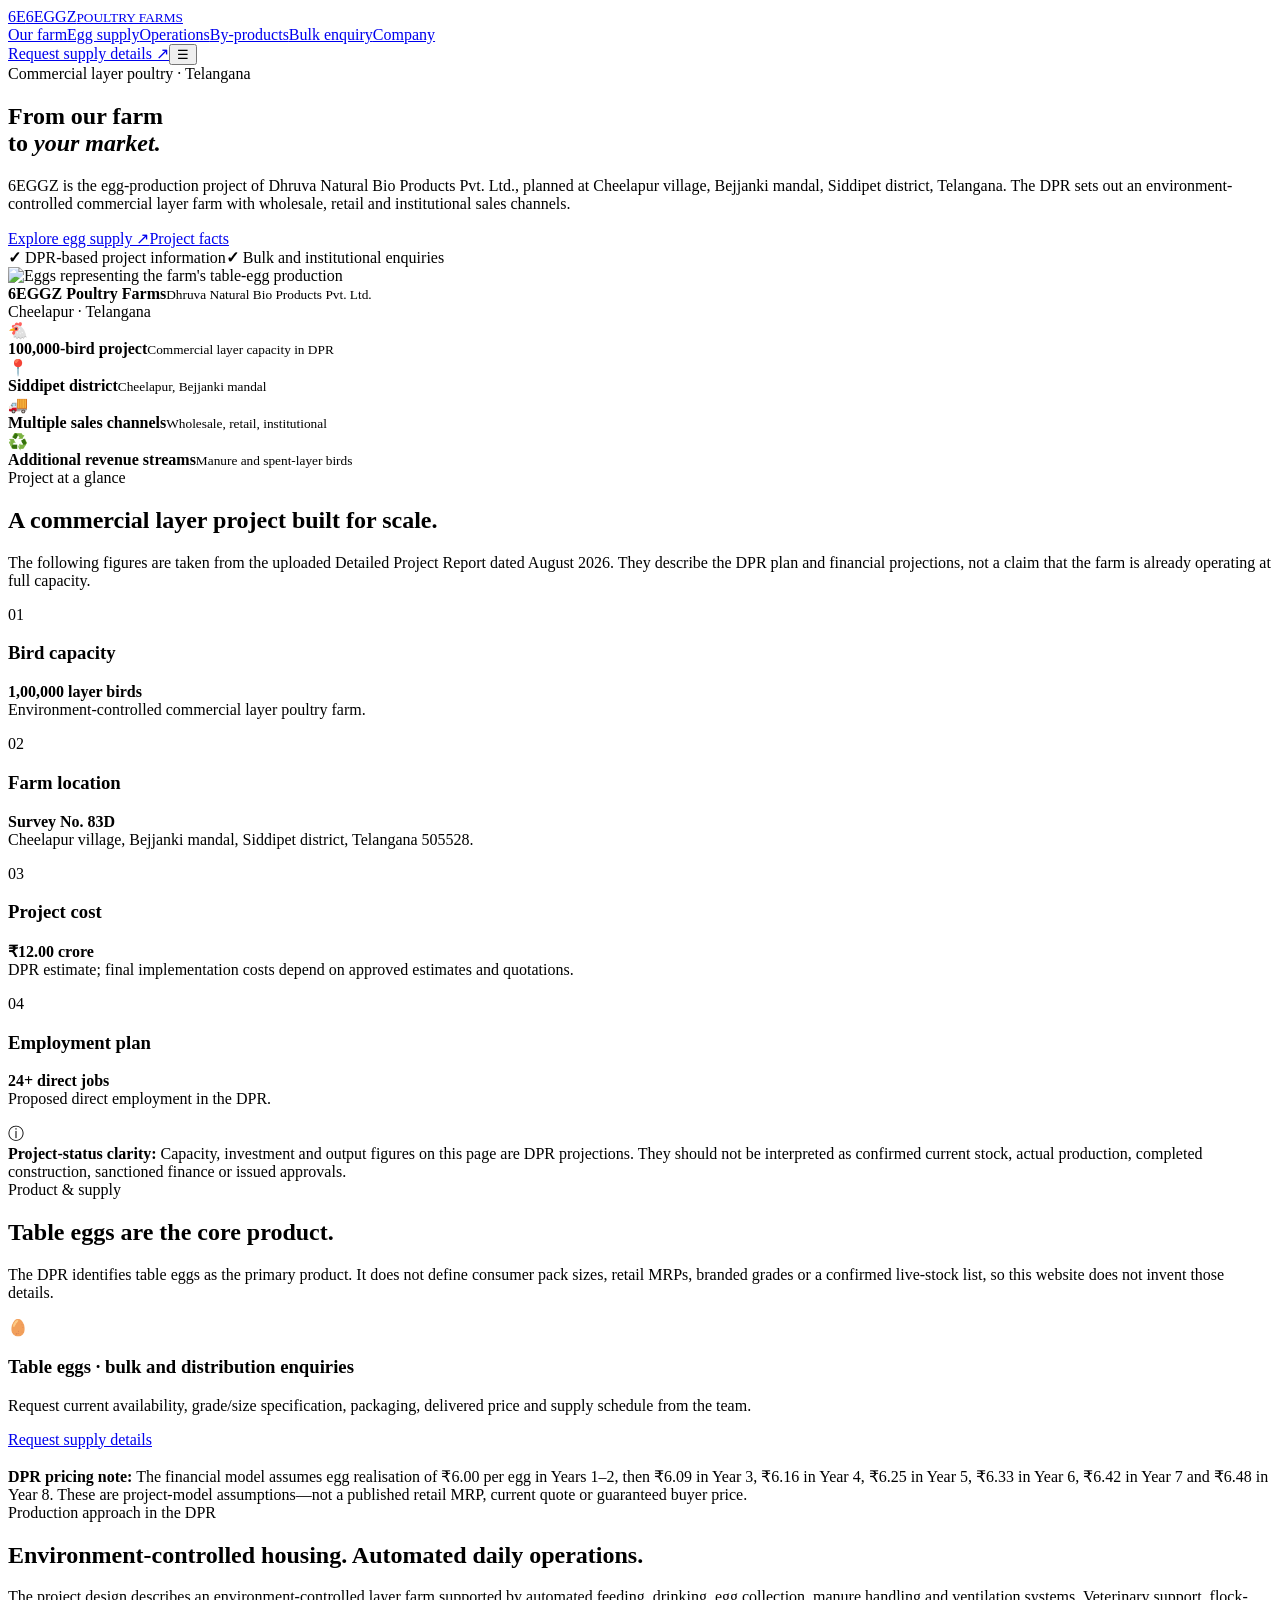
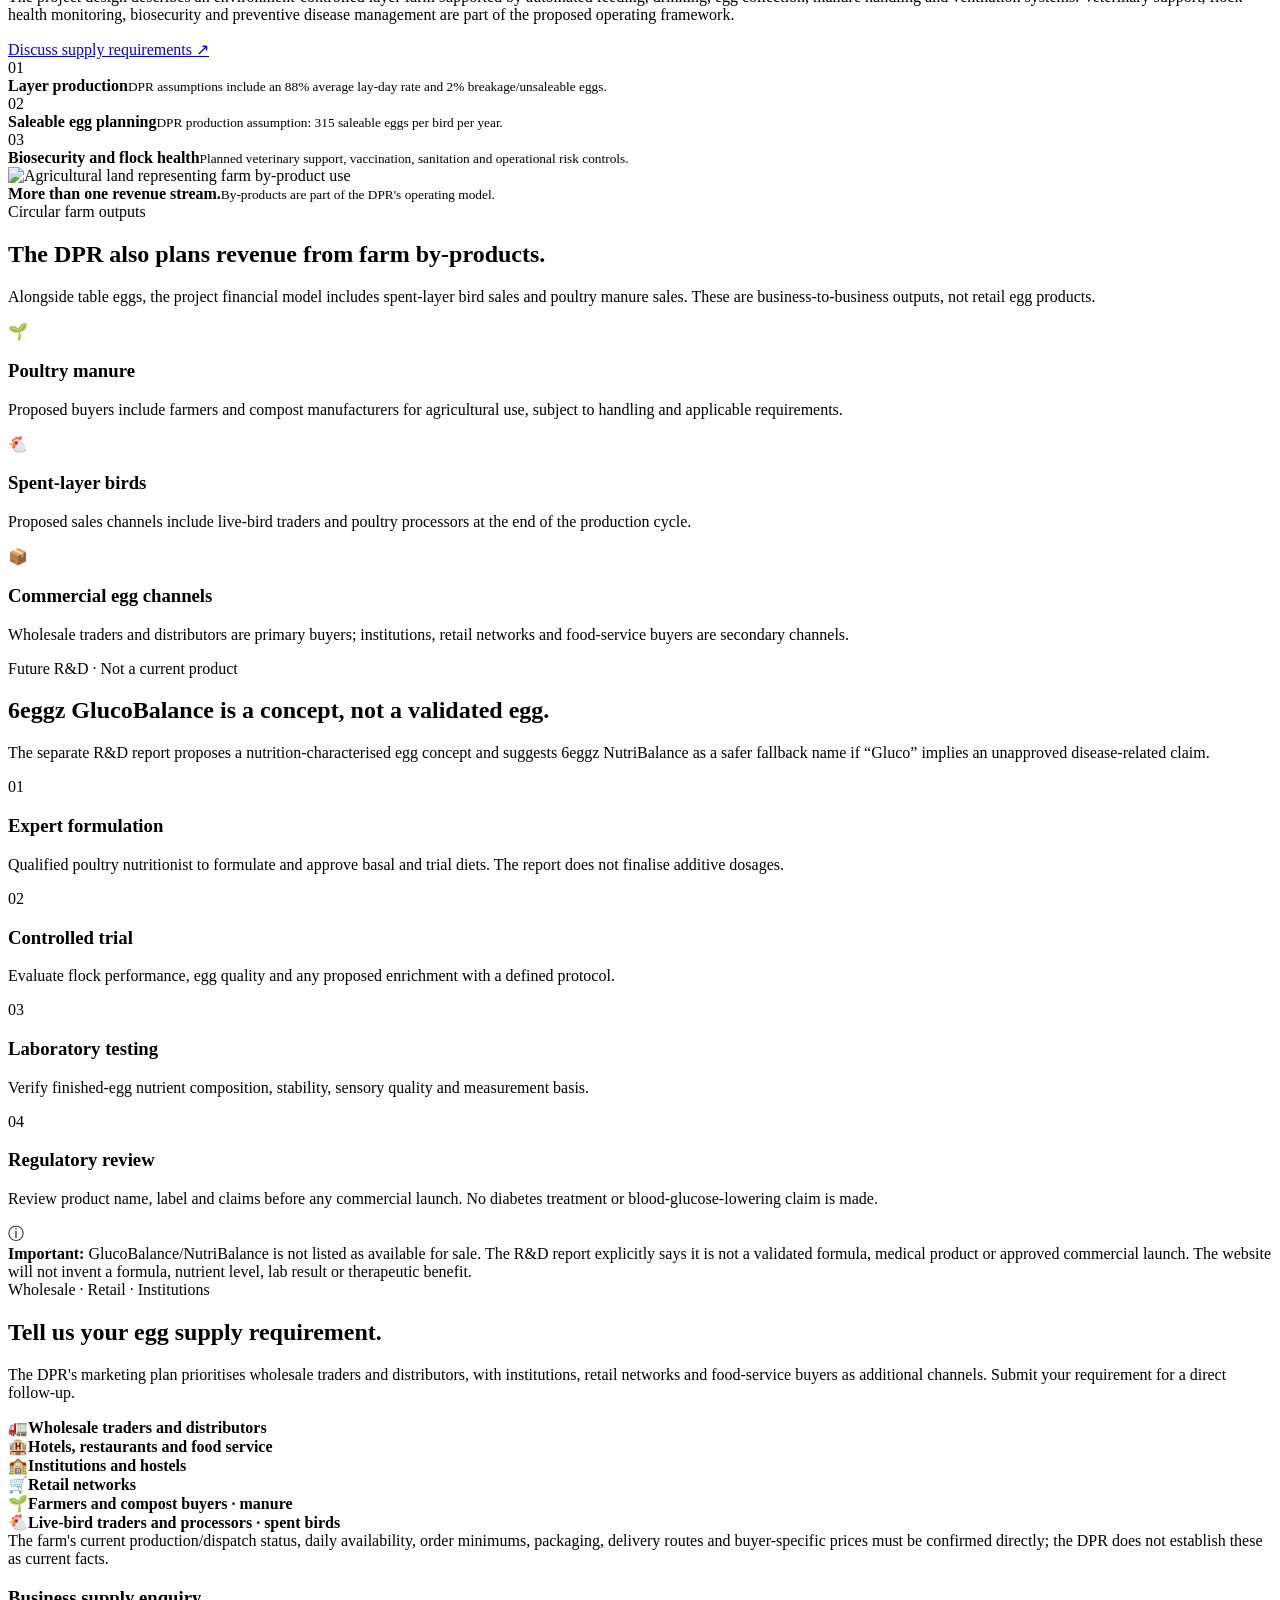
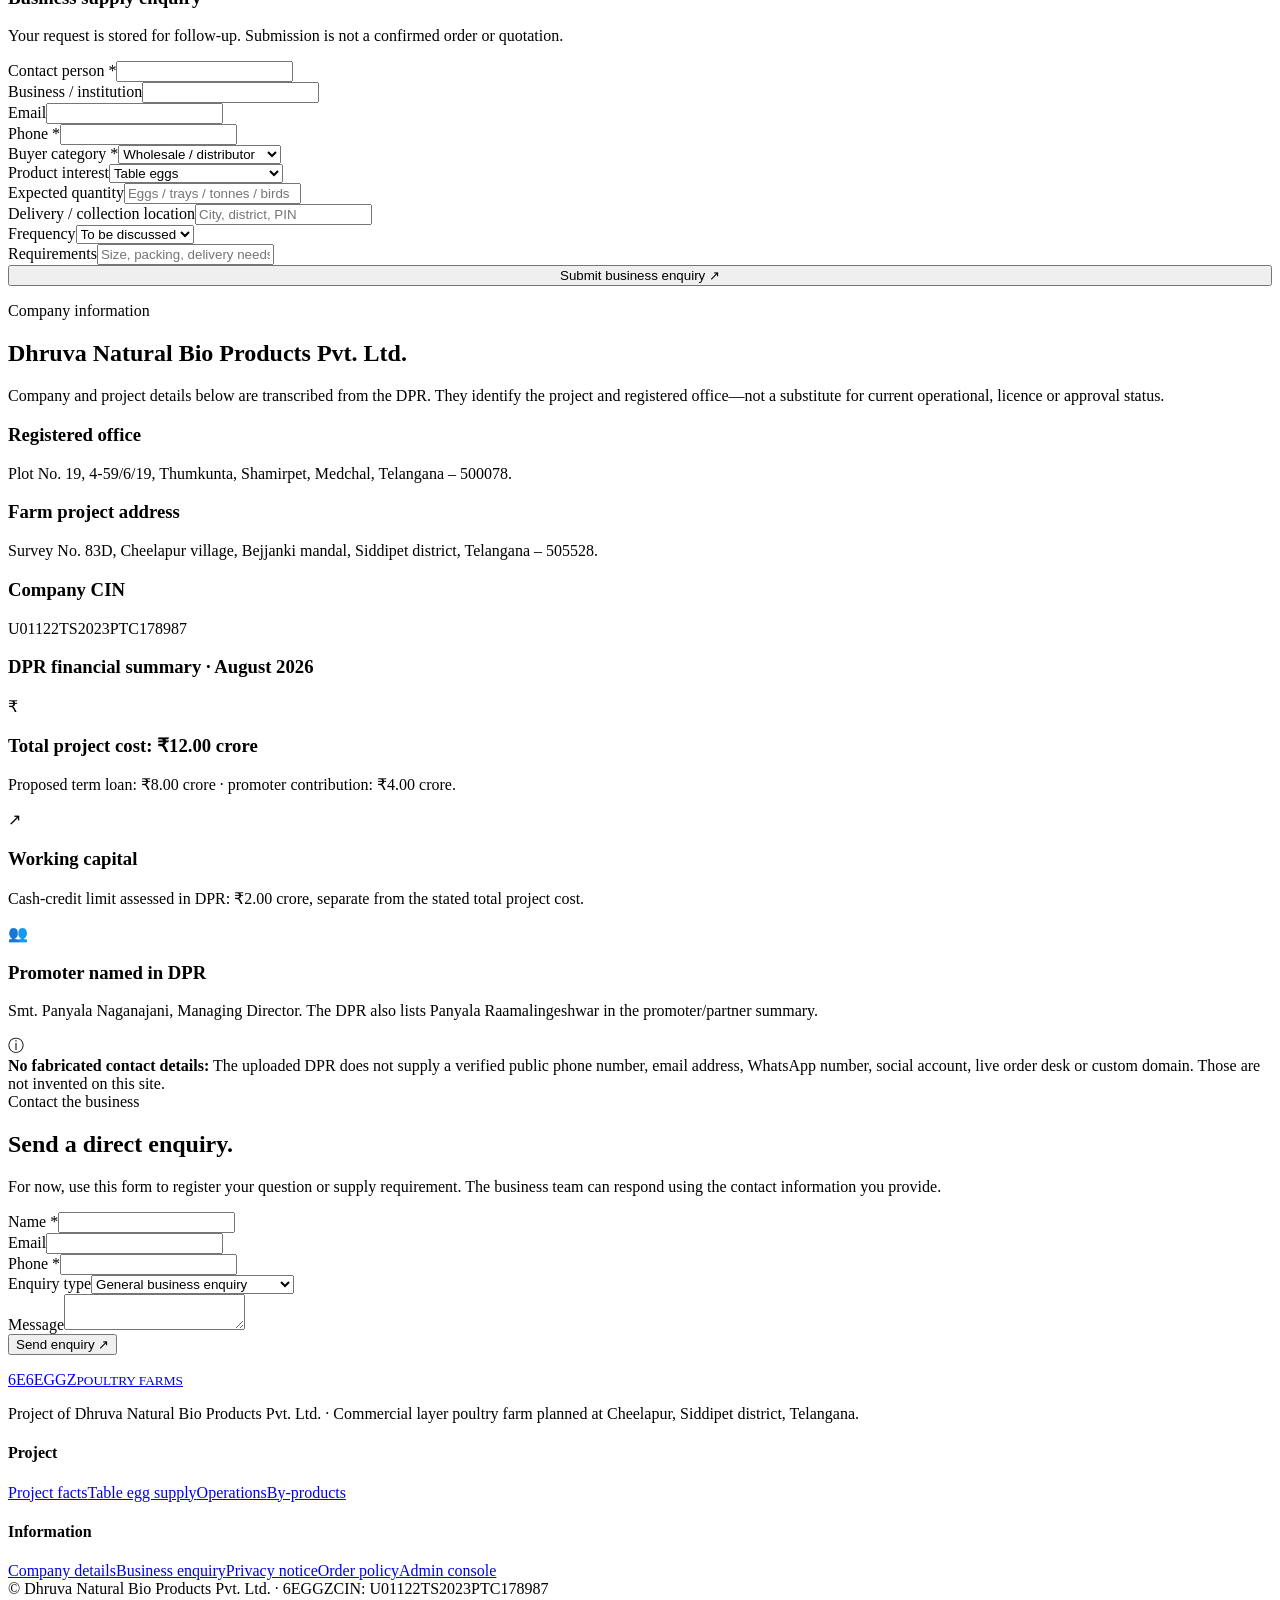
==== public/index.html @ 78e68a7b "Replace generic 6EGGZ copy with the uploaded August 2026 DPR-specific company, farm, channels, finan" ====
<!doctype html>
<html lang="en"><head><meta charset="utf-8"><meta name="viewport" content="width=device-width,initial-scale=1"><meta name="theme-color" content="#faf8f0"><title>6EGGZ Poultry Farms | Dhruva Natural Bio Products Pvt. Ltd.</title><meta name="description" content="6EGGZ is the commercial layer poultry farm project of Dhruva Natural Bio Products Pvt. Ltd. at Cheelapur, Bejjanki, Siddipet district, Telangana. Table eggs for wholesale, retail and institutional channels."><meta property="og:title" content="6EGGZ Poultry Farms"><meta property="og:description" content="Commercial table egg production from Cheelapur, Siddipet district, Telangana."><link rel="stylesheet" href="/theme.css"><link rel="preconnect" href="https://images.unsplash.com"></head>
<body><header class="site-header"><div class="wrap nav"><a class="brand" href="#home" aria-label="6EGGZ home"><span class="brand-mark">6E</span><span>6EGGZ<small>POULTRY FARMS</small></span></a><nav class="nav-links" id="navLinks"><a href="#farm">Our farm</a><a href="#products">Egg supply</a><a href="#operations">Operations</a><a href="#byproducts">By-products</a><a href="#bulk">Bulk enquiry</a><a href="#company">Company</a></nav><div class="nav-actions"><a class="btn btn-primary btn-small" href="#bulk">Request supply details ↗</a><button class="menu-toggle" id="menuToggle" aria-label="Toggle navigation" aria-expanded="false">☰</button></div></div></header>
<main id="home">
<section class="hero"><div class="wrap hero-grid"><div class="hero-copy"><span class="hero-kicker"><span class="spark"></span> Commercial layer poultry · Telangana</span><h1 class="serif">From our farm<br>to <em>your market.</em></h1><p>6EGGZ is the egg-production project of Dhruva Natural Bio Products Pvt. Ltd., planned at Cheelapur village, Bejjanki mandal, Siddipet district, Telangana. The DPR sets out an environment-controlled commercial layer farm with wholesale, retail and institutional sales channels.</p><div class="hero-actions"><a class="btn btn-primary" href="#products">Explore egg supply ↗</a><a class="btn btn-light" href="#farm">Project facts</a></div><div class="micro-trust"><span><b class="check">✓</b> DPR-based project information</span><span><b class="check">✓</b> Bulk and institutional enquiries</span></div></div><div class="hero-visual"><img class="hero-photo" src="https://images.unsplash.com/photo-1506976785307-8732e854ad03?auto=format&fit=crop&w=1200&q=85" alt="Eggs representing the farm's table-egg production" fetchpriority="high"><div class="hero-caption"><div><strong>6EGGZ Poultry Farms</strong><small>Dhruva Natural Bio Products Pvt. Ltd.</small></div><span class="caption-pill">Cheelapur · Telangana</span></div></div></div></section>
<section class="trust-strip"><div class="wrap trust-row"><div class="trust-item"><span class="trust-icon">🐔</span><div><strong>100,000-bird project</strong><small>Commercial layer capacity in DPR</small></div></div><div class="trust-item"><span class="trust-icon">📍</span><div><strong>Siddipet district</strong><small>Cheelapur, Bejjanki mandal</small></div></div><div class="trust-item"><span class="trust-icon">🚚</span><div><strong>Multiple sales channels</strong><small>Wholesale, retail, institutional</small></div></div><div class="trust-item"><span class="trust-icon">♻️</span><div><strong>Additional revenue streams</strong><small>Manure and spent-layer birds</small></div></div></div></section>
<section class="section" id="farm"><div class="wrap"><div class="section-head"><div><span class="eyebrow">Project at a glance</span><h2 class="serif">A commercial layer project built for scale.</h2></div><p>The following figures are taken from the uploaded Detailed Project Report dated August 2026. They describe the DPR plan and financial projections, not a claim that the farm is already operating at full capacity.</p></div><div class="science-grid"><article class="science-card"><span class="step">01</span><h3>Bird capacity</h3><p><strong>1,00,000 layer birds</strong><br>Environment-controlled commercial layer poultry farm.</p></article><article class="science-card"><span class="step">02</span><h3>Farm location</h3><p><strong>Survey No. 83D</strong><br>Cheelapur village, Bejjanki mandal, Siddipet district, Telangana 505528.</p></article><article class="science-card"><span class="step">03</span><h3>Project cost</h3><p><strong>₹12.00 crore</strong><br>DPR estimate; final implementation costs depend on approved estimates and quotations.</p></article><article class="science-card"><span class="step">04</span><h3>Employment plan</h3><p><strong>24+ direct jobs</strong><br>Proposed direct employment in the DPR.</p></article></div><div class="quality-callout"><span>ⓘ</span><div><strong>Project-status clarity:</strong> Capacity, investment and output figures on this page are DPR projections. They should not be interpreted as confirmed current stock, actual production, completed construction, sanctioned finance or issued approvals.</div></div></div></section>
<section class="section" id="products"><div class="wrap"><div class="section-head"><div><span class="eyebrow">Product & supply</span><h2 class="serif">Table eggs are the core product.</h2></div><p>The DPR identifies table eggs as the primary product. It does not define consumer pack sizes, retail MRPs, branded grades or a confirmed live-stock list, so this website does not invent those details.</p></div><div id="productGrid" class="product-grid" aria-live="polite"><div class="empty-catalog"><div class="egg">🥚</div><h3>Table eggs · bulk and distribution enquiries</h3><p>Request current availability, grade/size specification, packaging, delivered price and supply schedule from the team.</p><a class="btn btn-primary btn-small" href="#bulk">Request supply details</a></div></div><div class="notice" style="margin-top:18px"><strong>DPR pricing note:</strong> The financial model assumes egg realisation of ₹6.00 per egg in Years 1–2, then ₹6.09 in Year 3, ₹6.16 in Year 4, ₹6.25 in Year 5, ₹6.33 in Year 6, ₹6.42 in Year 7 and ₹6.48 in Year 8. These are project-model assumptions—not a published retail MRP, current quote or guaranteed buyer price.</div></div></section>
<section class="section" id="operations" style="padding-top:0"><div class="wrap research-band"><div><span class="eyebrow">Production approach in the DPR</span><h2 class="serif">Environment-controlled housing. Automated daily operations.</h2><p>The project design describes an environment-controlled layer farm supported by automated feeding, drinking, egg collection, manure handling and ventilation systems. Veterinary support, flock-health monitoring, biosecurity and preventive disease management are part of the proposed operating framework.</p><a class="btn btn-gold" href="#bulk">Discuss supply requirements ↗</a></div><div class="research-side"><div class="research-point"><span class="number">01</span><div><b>Layer production</b><small>DPR assumptions include an 88% average lay-day rate and 2% breakage/unsaleable eggs.</small></div></div><div class="research-point"><span class="number">02</span><div><b>Saleable egg planning</b><small>DPR production assumption: 315 saleable eggs per bird per year.</small></div></div><div class="research-point"><span class="number">03</span><div><b>Biosecurity and flock health</b><small>Planned veterinary support, vaccination, sanitation and operational risk controls.</small></div></div></div></div></section>
<section class="section" id="byproducts"><div class="wrap mission-grid"><div class="mission-art"><img src="https://images.unsplash.com/photo-1500382017468-9049fed747ef?auto=format&fit=crop&w=900&q=85" alt="Agricultural land representing farm by-product use" loading="lazy"><div class="mission-note"><strong>More than one revenue stream.</strong><small>By-products are part of the DPR's operating model.</small></div></div><div class="mission-copy"><span class="eyebrow">Circular farm outputs</span><h2 class="serif">The DPR also plans revenue from farm by-products.</h2><p>Alongside table eggs, the project financial model includes spent-layer bird sales and poultry manure sales. These are business-to-business outputs, not retail egg products.</p><div class="mission-list"><article><span class="list-icon">🌱</span><div><h3>Poultry manure</h3><p>Proposed buyers include farmers and compost manufacturers for agricultural use, subject to handling and applicable requirements.</p></div></article><article><span class="list-icon">🐔</span><div><h3>Spent-layer birds</h3><p>Proposed sales channels include live-bird traders and poultry processors at the end of the production cycle.</p></div></article><article><span class="list-icon">📦</span><div><h3>Commercial egg channels</h3><p>Wholesale traders and distributors are primary buyers; institutions, retail networks and food-service buyers are secondary channels.</p></div></article></div></div></div></section>
<section class="section science-section" id="nutrition"><div class="wrap"><div class="section-head"><div><span class="eyebrow">Future R&amp;D · Not a current product</span><h2 class="serif">6eggz GlucoBalance is a concept, not a validated egg.</h2></div><p>The separate R&amp;D report proposes a nutrition-characterised egg concept and suggests 6eggz NutriBalance as a safer fallback name if “Gluco” implies an unapproved disease-related claim.</p></div><div class="science-grid"><article class="science-card"><span class="step">01</span><h3>Expert formulation</h3><p>Qualified poultry nutritionist to formulate and approve basal and trial diets. The report does not finalise additive dosages.</p></article><article class="science-card"><span class="step">02</span><h3>Controlled trial</h3><p>Evaluate flock performance, egg quality and any proposed enrichment with a defined protocol.</p></article><article class="science-card"><span class="step">03</span><h3>Laboratory testing</h3><p>Verify finished-egg nutrient composition, stability, sensory quality and measurement basis.</p></article><article class="science-card"><span class="step">04</span><h3>Regulatory review</h3><p>Review product name, label and claims before any commercial launch. No diabetes treatment or blood-glucose-lowering claim is made.</p></article></div><div class="quality-callout"><span>ⓘ</span><div><strong>Important:</strong> GlucoBalance/NutriBalance is not listed as available for sale. The R&amp;D report explicitly says it is not a validated formula, medical product or approved commercial launch. The website will not invent a formula, nutrient level, lab result or therapeutic benefit.</div></div></div></section>
<section class="section bulk-section" id="bulk"><div class="wrap bulk-grid"><div class="bulk-copy"><span class="eyebrow">Wholesale · Retail · Institutions</span><h2 class="serif">Tell us your egg supply requirement.</h2><p>The DPR's marketing plan prioritises wholesale traders and distributors, with institutions, retail networks and food-service buyers as additional channels. Submit your requirement for a direct follow-up.</p><div class="buyer-types"><div class="buyer-type"><span>🚛</span><strong>Wholesale traders and distributors</strong></div><div class="buyer-type"><span>🏨</span><strong>Hotels, restaurants and food service</strong></div><div class="buyer-type"><span>🏫</span><strong>Institutions and hostels</strong></div><div class="buyer-type"><span>🛒</span><strong>Retail networks</strong></div><div class="buyer-type"><span>🌱</span><strong>Farmers and compost buyers · manure</strong></div><div class="buyer-type"><span>🐔</span><strong>Live-bird traders and processors · spent birds</strong></div></div><div class="notice">The farm's current production/dispatch status, daily availability, order minimums, packaging, delivery routes and buyer-specific prices must be confirmed directly; the DPR does not establish these as current facts.</div></div><form class="form-card" id="bulkForm"><h3>Business supply enquiry</h3><p class="form-subtitle">Your request is stored for follow-up. Submission is not a confirmed order or quotation.</p><div class="field-grid"><div class="field"><label for="bulkName">Contact person *</label><input id="bulkName" name="name" required maxlength="120" autocomplete="name"></div><div class="field"><label for="bulkOrg">Business / institution</label><input id="bulkOrg" name="organisation" maxlength="200"></div></div><div class="field-grid"><div class="field"><label for="bulkEmail">Email</label><input id="bulkEmail" name="email" type="email" maxlength="200" autocomplete="email"></div><div class="field"><label for="bulkPhone">Phone *</label><input id="bulkPhone" name="phone" required maxlength="40" autocomplete="tel"></div></div><div class="field-grid"><div class="field"><label for="bulkType">Buyer category *</label><select id="bulkType" name="enquiry_type" required><option value="bulk">Wholesale / distributor</option><option value="institutional">Institution / food service</option><option value="retailer">Retailer</option></select></div><div class="field"><label for="bulkProduct">Product interest</label><select id="bulkProduct" name="product_interest"><option>Table eggs</option><option>Poultry manure</option><option>Spent-layer birds</option><option>Discuss multiple products</option></select></div></div><div class="field-grid"><div class="field"><label for="bulkQty">Expected quantity</label><input id="bulkQty" name="quantity" maxlength="120" placeholder="Eggs / trays / tonnes / birds"></div><div class="field"><label for="bulkLocation">Delivery / collection location</label><input id="bulkLocation" name="delivery_location" maxlength="240" placeholder="City, district, PIN"></div></div><div class="field-grid"><div class="field"><label for="bulkFrequency">Frequency</label><select id="bulkFrequency" name="frequency"><option>To be discussed</option><option>One-time</option><option>Daily</option><option>Weekly</option><option>Monthly</option></select></div><div class="field"><label for="bulkMessage">Requirements</label><input id="bulkMessage" name="message" maxlength="3000" placeholder="Size, packing, delivery needs"></div></div><button type="submit" class="btn btn-primary" style="width:100%">Submit business enquiry ↗</button><p id="bulkFeedback" class="form-message" role="status" aria-live="polite"></p></form></div></section>
<section class="section" id="company"><div class="wrap"><div class="section-head"><div><span class="eyebrow">Company information</span><h2 class="serif">Dhruva Natural Bio Products Pvt. Ltd.</h2></div><p>Company and project details below are transcribed from the DPR. They identify the project and registered office—not a substitute for current operational, licence or approval status.</p></div><div class="mission-grid"><div class="admin-panel"><h3>Registered office</h3><p>Plot No. 19, 4-59/6/19, Thumkunta, Shamirpet, Medchal, Telangana – 500078.</p><h3>Farm project address</h3><p>Survey No. 83D, Cheelapur village, Bejjanki mandal, Siddipet district, Telangana – 505528.</p><h3>Company CIN</h3><p>U01122TS2023PTC178987</p></div><div class="admin-panel"><h3>DPR financial summary · August 2026</h3><div class="mission-list"><article><span class="list-icon">₹</span><div><h3>Total project cost: ₹12.00 crore</h3><p>Proposed term loan: ₹8.00 crore · promoter contribution: ₹4.00 crore.</p></div></article><article><span class="list-icon">↗</span><div><h3>Working capital</h3><p>Cash-credit limit assessed in DPR: ₹2.00 crore, separate from the stated total project cost.</p></div></article><article><span class="list-icon">👥</span><div><h3>Promoter named in DPR</h3><p>Smt. Panyala Naganajani, Managing Director. The DPR also lists Panyala Raamalingeshwar in the promoter/partner summary.</p></div></article></div></div></div><div class="quality-callout"><span>ⓘ</span><div><strong>No fabricated contact details:</strong> The uploaded DPR does not supply a verified public phone number, email address, WhatsApp number, social account, live order desk or custom domain. Those are not invented on this site.</div></div></div></section>
<section class="section" id="contact" style="padding-top:0"><div class="wrap"><div class="section-head"><div><span class="eyebrow">Contact the business</span><h2 class="serif">Send a direct enquiry.</h2></div><p>For now, use this form to register your question or supply requirement. The business team can respond using the contact information you provide.</p></div><form id="contactForm" class="form-card" style="max-width:760px"><div class="field-grid"><div class="field"><label for="contactName">Name *</label><input id="contactName" name="name" required maxlength="120"></div><div class="field"><label for="contactEmail">Email</label><input id="contactEmail" name="email" type="email" maxlength="200"></div></div><div class="field-grid"><div class="field"><label for="contactPhone">Phone *</label><input id="contactPhone" name="phone" required maxlength="40"></div><div class="field"><label for="contactType">Enquiry type</label><select id="contactType" name="enquiry_type"><option value="contact">General business enquiry</option><option value="nutrition_notify">Future R&amp;D updates</option><option value="retailer">Retail / distribution partnership</option></select></div></div><div class="field"><label for="contactMessage">Message</label><textarea id="contactMessage" name="message" maxlength="3000"></textarea></div><button class="btn btn-primary" type="submit">Send enquiry ↗</button><p id="contactFeedback" class="form-message" role="status" aria-live="polite"></p></form></div></section>
</main>
<footer class="site-footer"><div class="wrap"><div class="footer-grid"><div class="footer-brand"><a class="brand" href="#home"><span class="brand-mark">6E</span><span>6EGGZ<small>POULTRY FARMS</small></span></a><p>Project of Dhruva Natural Bio Products Pvt. Ltd. · Commercial layer poultry farm planned at Cheelapur, Siddipet district, Telangana.</p></div><div><h4>Project</h4><div class="footer-links"><a href="#farm">Project facts</a><a href="#products">Table egg supply</a><a href="#operations">Operations</a><a href="#byproducts">By-products</a></div></div><div><h4>Information</h4><div class="footer-links"><a href="#company">Company details</a><a href="#bulk">Business enquiry</a><a href="/privacy.html">Privacy notice</a><a href="/terms.html">Order policy</a><a href="/admin/">Admin console</a></div></div></div><div class="footer-bottom"><span>© <span id="year"></span> Dhruva Natural Bio Products Pvt. Ltd. · 6EGGZ</span><span>CIN: U01122TS2023PTC178987</span></div></div></footer>
<script src="/app.js" defer></script></body></html>
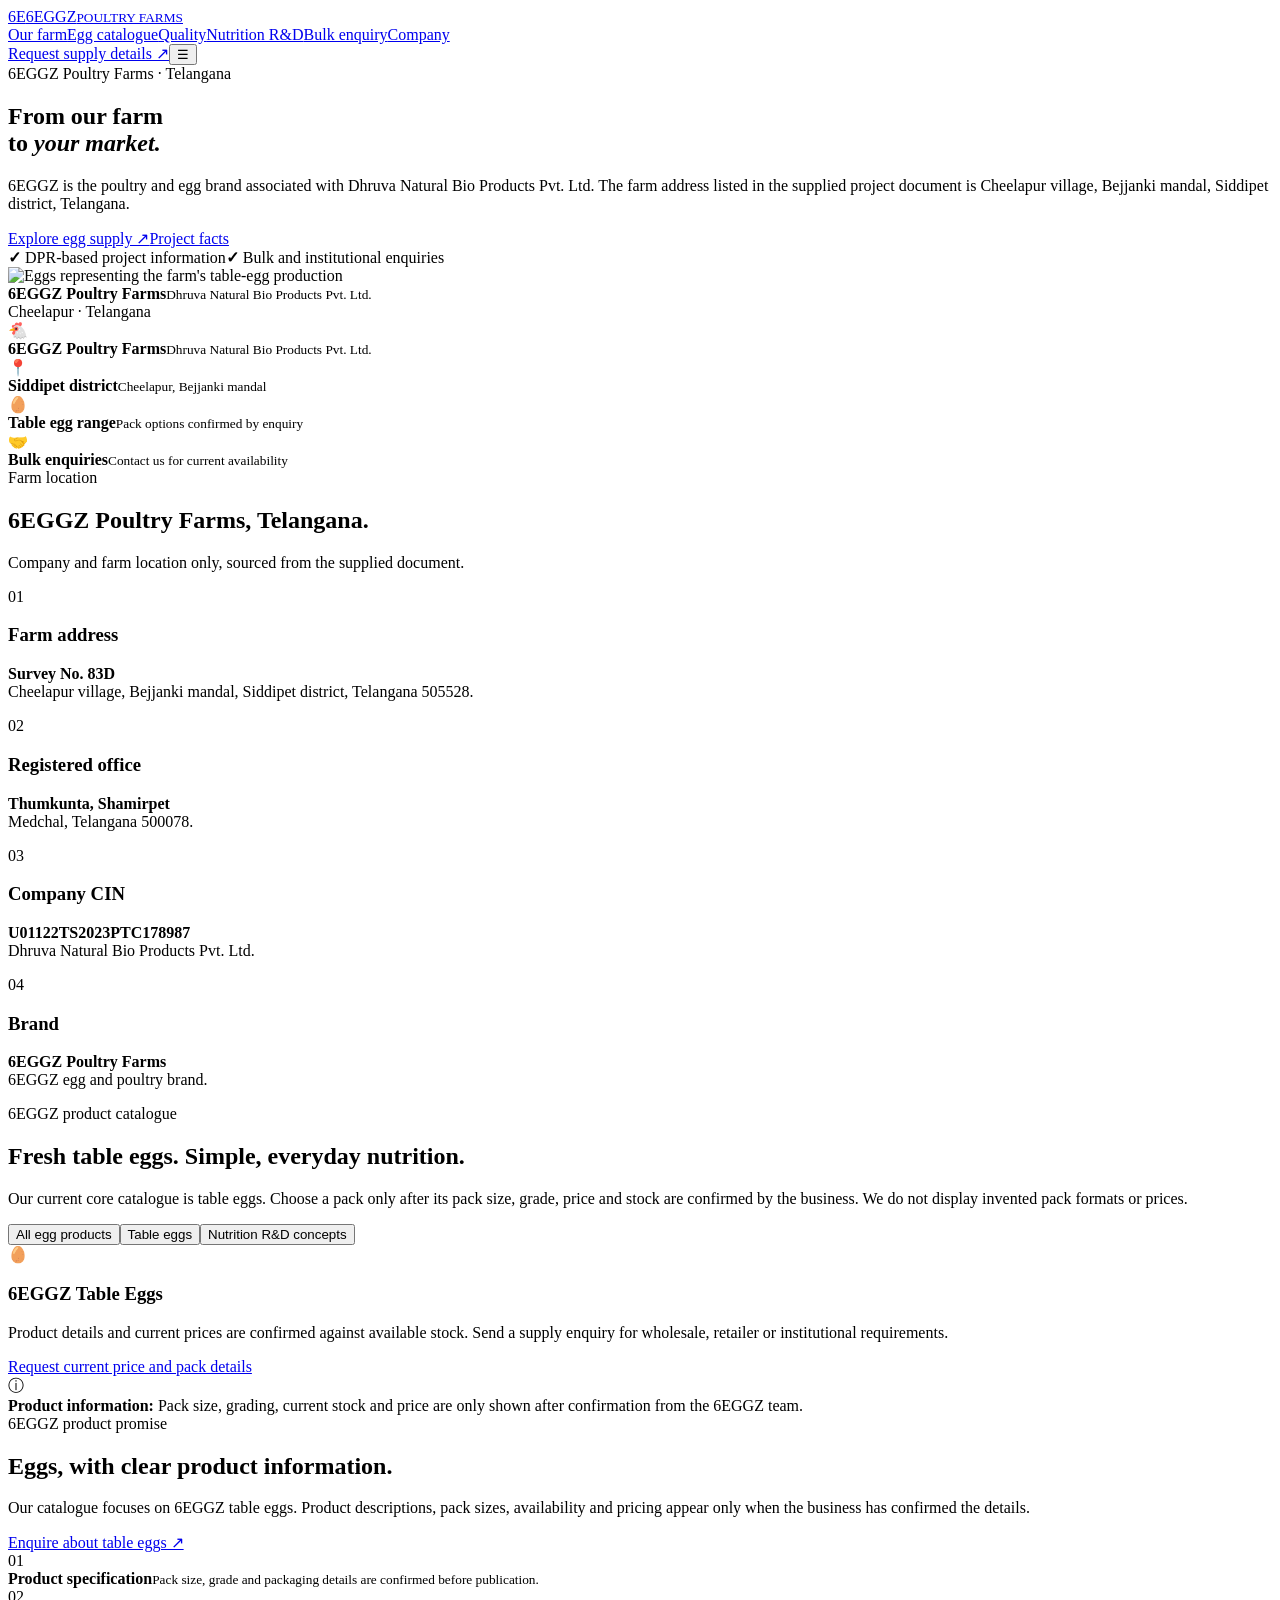
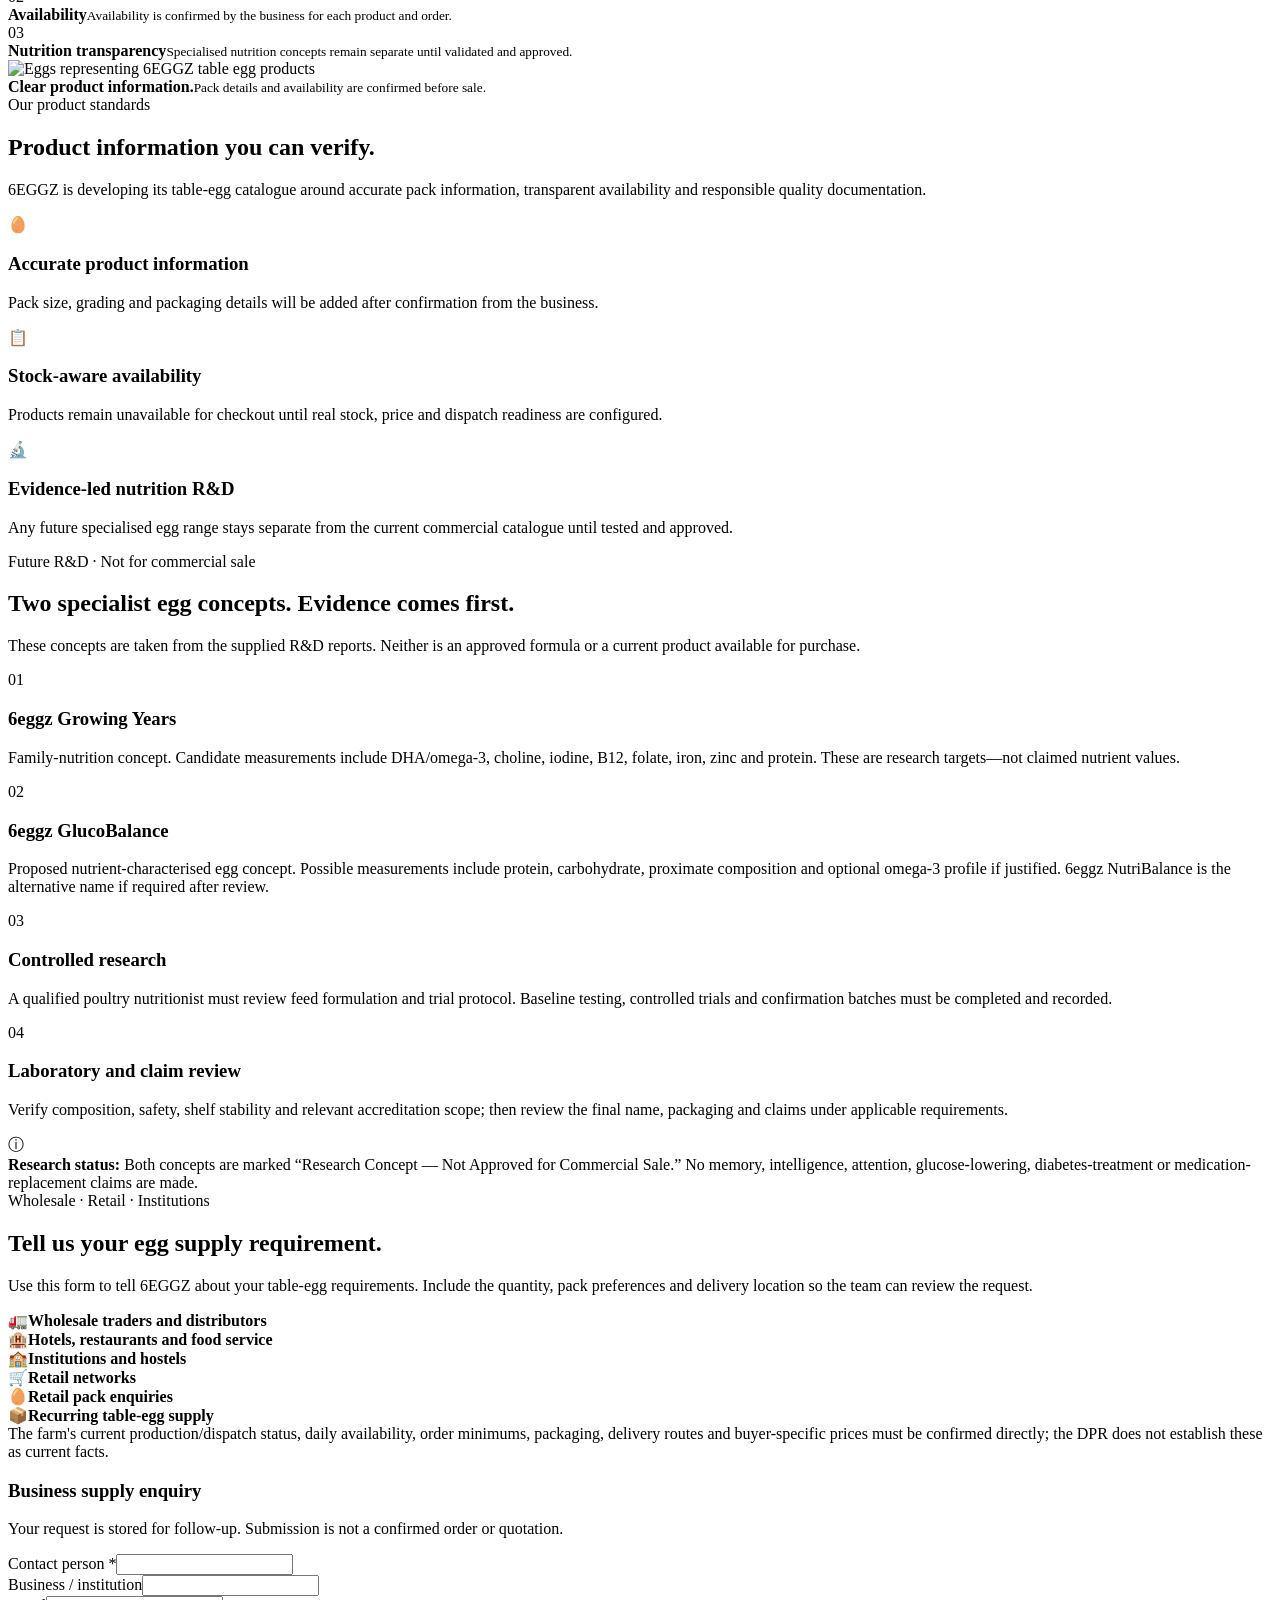
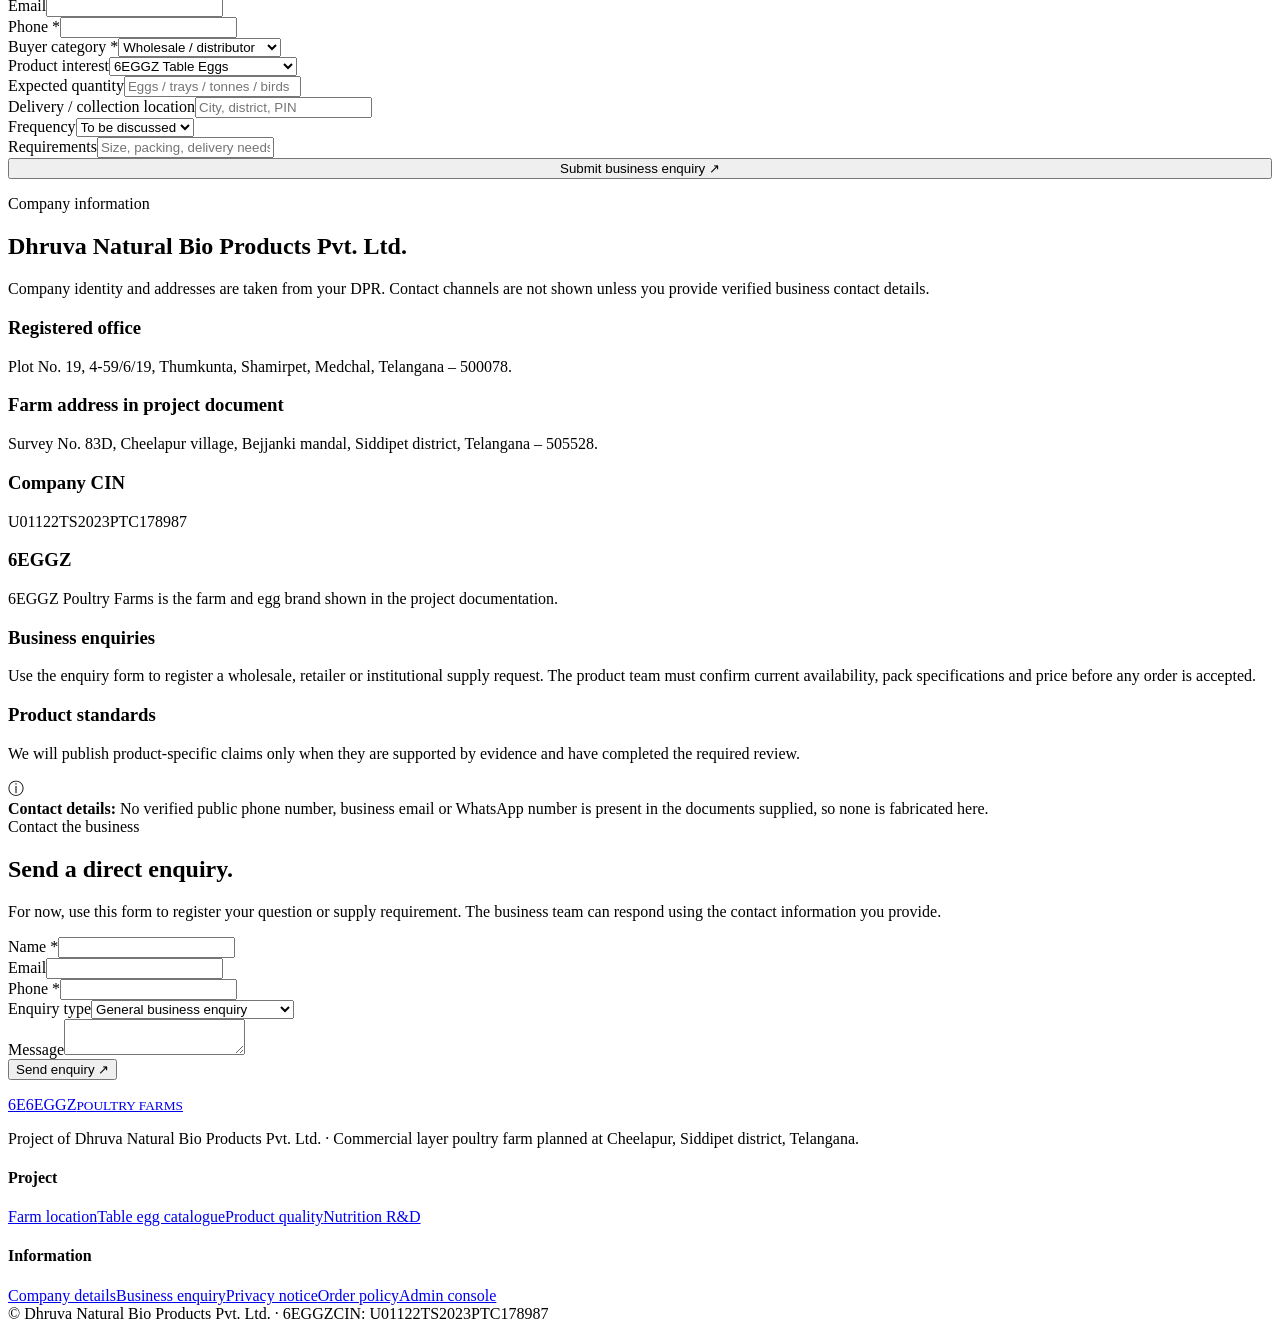
==== commit 50922640: "Use the DPR only for company identity and location, not as the business model or product list; compl" ====
--- a/public/index.html
+++ b/public/index.html
@@ -1,17 +1,17 @@
 <!doctype html>
-<html lang="en"><head><meta charset="utf-8"><meta name="viewport" content="width=device-width,initial-scale=1"><meta name="theme-color" content="#faf8f0"><title>6EGGZ Poultry Farms | Dhruva Natural Bio Products Pvt. Ltd.</title><meta name="description" content="6EGGZ is the commercial layer poultry farm project of Dhruva Natural Bio Products Pvt. Ltd. at Cheelapur, Bejjanki, Siddipet district, Telangana. Table eggs for wholesale, retail and institutional channels."><meta property="og:title" content="6EGGZ Poultry Farms"><meta property="og:description" content="Commercial table egg production from Cheelapur, Siddipet district, Telangana."><link rel="stylesheet" href="/theme.css"><link rel="preconnect" href="https://images.unsplash.com"></head>
-<body><header class="site-header"><div class="wrap nav"><a class="brand" href="#home" aria-label="6EGGZ home"><span class="brand-mark">6E</span><span>6EGGZ<small>POULTRY FARMS</small></span></a><nav class="nav-links" id="navLinks"><a href="#farm">Our farm</a><a href="#products">Egg supply</a><a href="#operations">Operations</a><a href="#byproducts">By-products</a><a href="#bulk">Bulk enquiry</a><a href="#company">Company</a></nav><div class="nav-actions"><a class="btn btn-primary btn-small" href="#bulk">Request supply details ↗</a><button class="menu-toggle" id="menuToggle" aria-label="Toggle navigation" aria-expanded="false">☰</button></div></div></header>
+<html lang="en"><head><meta charset="utf-8"><meta name="viewport" content="width=device-width,initial-scale=1"><meta name="theme-color" content="#faf8f0"><title>6EGGZ Poultry Farms | Dhruva Natural Bio Products Pvt. Ltd.</title><meta name="description" content="6EGGZ Poultry Farms by Dhruva Natural Bio Products Pvt. Ltd. Contact 6EGGZ for table egg product specifications and current supply enquiries."><meta property="og:title" content="6EGGZ Poultry Farms"><meta property="og:description" content="Commercial table egg production from Cheelapur, Siddipet district, Telangana."><link rel="stylesheet" href="/theme.css"><link rel="preconnect" href="https://images.unsplash.com"></head>
+<body><header class="site-header"><div class="wrap nav"><a class="brand" href="#home" aria-label="6EGGZ home"><span class="brand-mark">6E</span><span>6EGGZ<small>POULTRY FARMS</small></span></a><nav class="nav-links" id="navLinks"><a href="#farm">Our farm</a><a href="#products">Egg catalogue</a><a href="#quality">Quality</a><a href="#nutrition">Nutrition R&amp;D</a><a href="#bulk">Bulk enquiry</a><a href="#company">Company</a></nav><div class="nav-actions"><a class="btn btn-primary btn-small" href="#bulk">Request supply details ↗</a><button class="menu-toggle" id="menuToggle" aria-label="Toggle navigation" aria-expanded="false">☰</button></div></div></header>
 <main id="home">
-<section class="hero"><div class="wrap hero-grid"><div class="hero-copy"><span class="hero-kicker"><span class="spark"></span> Commercial layer poultry · Telangana</span><h1 class="serif">From our farm<br>to <em>your market.</em></h1><p>6EGGZ is the egg-production project of Dhruva Natural Bio Products Pvt. Ltd., planned at Cheelapur village, Bejjanki mandal, Siddipet district, Telangana. The DPR sets out an environment-controlled commercial layer farm with wholesale, retail and institutional sales channels.</p><div class="hero-actions"><a class="btn btn-primary" href="#products">Explore egg supply ↗</a><a class="btn btn-light" href="#farm">Project facts</a></div><div class="micro-trust"><span><b class="check">✓</b> DPR-based project information</span><span><b class="check">✓</b> Bulk and institutional enquiries</span></div></div><div class="hero-visual"><img class="hero-photo" src="https://images.unsplash.com/photo-1506976785307-8732e854ad03?auto=format&fit=crop&w=1200&q=85" alt="Eggs representing the farm's table-egg production" fetchpriority="high"><div class="hero-caption"><div><strong>6EGGZ Poultry Farms</strong><small>Dhruva Natural Bio Products Pvt. Ltd.</small></div><span class="caption-pill">Cheelapur · Telangana</span></div></div></div></section>
-<section class="trust-strip"><div class="wrap trust-row"><div class="trust-item"><span class="trust-icon">🐔</span><div><strong>100,000-bird project</strong><small>Commercial layer capacity in DPR</small></div></div><div class="trust-item"><span class="trust-icon">📍</span><div><strong>Siddipet district</strong><small>Cheelapur, Bejjanki mandal</small></div></div><div class="trust-item"><span class="trust-icon">🚚</span><div><strong>Multiple sales channels</strong><small>Wholesale, retail, institutional</small></div></div><div class="trust-item"><span class="trust-icon">♻️</span><div><strong>Additional revenue streams</strong><small>Manure and spent-layer birds</small></div></div></div></section>
-<section class="section" id="farm"><div class="wrap"><div class="section-head"><div><span class="eyebrow">Project at a glance</span><h2 class="serif">A commercial layer project built for scale.</h2></div><p>The following figures are taken from the uploaded Detailed Project Report dated August 2026. They describe the DPR plan and financial projections, not a claim that the farm is already operating at full capacity.</p></div><div class="science-grid"><article class="science-card"><span class="step">01</span><h3>Bird capacity</h3><p><strong>1,00,000 layer birds</strong><br>Environment-controlled commercial layer poultry farm.</p></article><article class="science-card"><span class="step">02</span><h3>Farm location</h3><p><strong>Survey No. 83D</strong><br>Cheelapur village, Bejjanki mandal, Siddipet district, Telangana 505528.</p></article><article class="science-card"><span class="step">03</span><h3>Project cost</h3><p><strong>₹12.00 crore</strong><br>DPR estimate; final implementation costs depend on approved estimates and quotations.</p></article><article class="science-card"><span class="step">04</span><h3>Employment plan</h3><p><strong>24+ direct jobs</strong><br>Proposed direct employment in the DPR.</p></article></div><div class="quality-callout"><span>ⓘ</span><div><strong>Project-status clarity:</strong> Capacity, investment and output figures on this page are DPR projections. They should not be interpreted as confirmed current stock, actual production, completed construction, sanctioned finance or issued approvals.</div></div></div></section>
-<section class="section" id="products"><div class="wrap"><div class="section-head"><div><span class="eyebrow">Product & supply</span><h2 class="serif">Table eggs are the core product.</h2></div><p>The DPR identifies table eggs as the primary product. It does not define consumer pack sizes, retail MRPs, branded grades or a confirmed live-stock list, so this website does not invent those details.</p></div><div id="productGrid" class="product-grid" aria-live="polite"><div class="empty-catalog"><div class="egg">🥚</div><h3>Table eggs · bulk and distribution enquiries</h3><p>Request current availability, grade/size specification, packaging, delivered price and supply schedule from the team.</p><a class="btn btn-primary btn-small" href="#bulk">Request supply details</a></div></div><div class="notice" style="margin-top:18px"><strong>DPR pricing note:</strong> The financial model assumes egg realisation of ₹6.00 per egg in Years 1–2, then ₹6.09 in Year 3, ₹6.16 in Year 4, ₹6.25 in Year 5, ₹6.33 in Year 6, ₹6.42 in Year 7 and ₹6.48 in Year 8. These are project-model assumptions—not a published retail MRP, current quote or guaranteed buyer price.</div></div></section>
-<section class="section" id="operations" style="padding-top:0"><div class="wrap research-band"><div><span class="eyebrow">Production approach in the DPR</span><h2 class="serif">Environment-controlled housing. Automated daily operations.</h2><p>The project design describes an environment-controlled layer farm supported by automated feeding, drinking, egg collection, manure handling and ventilation systems. Veterinary support, flock-health monitoring, biosecurity and preventive disease management are part of the proposed operating framework.</p><a class="btn btn-gold" href="#bulk">Discuss supply requirements ↗</a></div><div class="research-side"><div class="research-point"><span class="number">01</span><div><b>Layer production</b><small>DPR assumptions include an 88% average lay-day rate and 2% breakage/unsaleable eggs.</small></div></div><div class="research-point"><span class="number">02</span><div><b>Saleable egg planning</b><small>DPR production assumption: 315 saleable eggs per bird per year.</small></div></div><div class="research-point"><span class="number">03</span><div><b>Biosecurity and flock health</b><small>Planned veterinary support, vaccination, sanitation and operational risk controls.</small></div></div></div></div></section>
-<section class="section" id="byproducts"><div class="wrap mission-grid"><div class="mission-art"><img src="https://images.unsplash.com/photo-1500382017468-9049fed747ef?auto=format&fit=crop&w=900&q=85" alt="Agricultural land representing farm by-product use" loading="lazy"><div class="mission-note"><strong>More than one revenue stream.</strong><small>By-products are part of the DPR's operating model.</small></div></div><div class="mission-copy"><span class="eyebrow">Circular farm outputs</span><h2 class="serif">The DPR also plans revenue from farm by-products.</h2><p>Alongside table eggs, the project financial model includes spent-layer bird sales and poultry manure sales. These are business-to-business outputs, not retail egg products.</p><div class="mission-list"><article><span class="list-icon">🌱</span><div><h3>Poultry manure</h3><p>Proposed buyers include farmers and compost manufacturers for agricultural use, subject to handling and applicable requirements.</p></div></article><article><span class="list-icon">🐔</span><div><h3>Spent-layer birds</h3><p>Proposed sales channels include live-bird traders and poultry processors at the end of the production cycle.</p></div></article><article><span class="list-icon">📦</span><div><h3>Commercial egg channels</h3><p>Wholesale traders and distributors are primary buyers; institutions, retail networks and food-service buyers are secondary channels.</p></div></article></div></div></div></section>
-<section class="section science-section" id="nutrition"><div class="wrap"><div class="section-head"><div><span class="eyebrow">Future R&amp;D · Not a current product</span><h2 class="serif">6eggz GlucoBalance is a concept, not a validated egg.</h2></div><p>The separate R&amp;D report proposes a nutrition-characterised egg concept and suggests 6eggz NutriBalance as a safer fallback name if “Gluco” implies an unapproved disease-related claim.</p></div><div class="science-grid"><article class="science-card"><span class="step">01</span><h3>Expert formulation</h3><p>Qualified poultry nutritionist to formulate and approve basal and trial diets. The report does not finalise additive dosages.</p></article><article class="science-card"><span class="step">02</span><h3>Controlled trial</h3><p>Evaluate flock performance, egg quality and any proposed enrichment with a defined protocol.</p></article><article class="science-card"><span class="step">03</span><h3>Laboratory testing</h3><p>Verify finished-egg nutrient composition, stability, sensory quality and measurement basis.</p></article><article class="science-card"><span class="step">04</span><h3>Regulatory review</h3><p>Review product name, label and claims before any commercial launch. No diabetes treatment or blood-glucose-lowering claim is made.</p></article></div><div class="quality-callout"><span>ⓘ</span><div><strong>Important:</strong> GlucoBalance/NutriBalance is not listed as available for sale. The R&amp;D report explicitly says it is not a validated formula, medical product or approved commercial launch. The website will not invent a formula, nutrient level, lab result or therapeutic benefit.</div></div></div></section>
-<section class="section bulk-section" id="bulk"><div class="wrap bulk-grid"><div class="bulk-copy"><span class="eyebrow">Wholesale · Retail · Institutions</span><h2 class="serif">Tell us your egg supply requirement.</h2><p>The DPR's marketing plan prioritises wholesale traders and distributors, with institutions, retail networks and food-service buyers as additional channels. Submit your requirement for a direct follow-up.</p><div class="buyer-types"><div class="buyer-type"><span>🚛</span><strong>Wholesale traders and distributors</strong></div><div class="buyer-type"><span>🏨</span><strong>Hotels, restaurants and food service</strong></div><div class="buyer-type"><span>🏫</span><strong>Institutions and hostels</strong></div><div class="buyer-type"><span>🛒</span><strong>Retail networks</strong></div><div class="buyer-type"><span>🌱</span><strong>Farmers and compost buyers · manure</strong></div><div class="buyer-type"><span>🐔</span><strong>Live-bird traders and processors · spent birds</strong></div></div><div class="notice">The farm's current production/dispatch status, daily availability, order minimums, packaging, delivery routes and buyer-specific prices must be confirmed directly; the DPR does not establish these as current facts.</div></div><form class="form-card" id="bulkForm"><h3>Business supply enquiry</h3><p class="form-subtitle">Your request is stored for follow-up. Submission is not a confirmed order or quotation.</p><div class="field-grid"><div class="field"><label for="bulkName">Contact person *</label><input id="bulkName" name="name" required maxlength="120" autocomplete="name"></div><div class="field"><label for="bulkOrg">Business / institution</label><input id="bulkOrg" name="organisation" maxlength="200"></div></div><div class="field-grid"><div class="field"><label for="bulkEmail">Email</label><input id="bulkEmail" name="email" type="email" maxlength="200" autocomplete="email"></div><div class="field"><label for="bulkPhone">Phone *</label><input id="bulkPhone" name="phone" required maxlength="40" autocomplete="tel"></div></div><div class="field-grid"><div class="field"><label for="bulkType">Buyer category *</label><select id="bulkType" name="enquiry_type" required><option value="bulk">Wholesale / distributor</option><option value="institutional">Institution / food service</option><option value="retailer">Retailer</option></select></div><div class="field"><label for="bulkProduct">Product interest</label><select id="bulkProduct" name="product_interest"><option>Table eggs</option><option>Poultry manure</option><option>Spent-layer birds</option><option>Discuss multiple products</option></select></div></div><div class="field-grid"><div class="field"><label for="bulkQty">Expected quantity</label><input id="bulkQty" name="quantity" maxlength="120" placeholder="Eggs / trays / tonnes / birds"></div><div class="field"><label for="bulkLocation">Delivery / collection location</label><input id="bulkLocation" name="delivery_location" maxlength="240" placeholder="City, district, PIN"></div></div><div class="field-grid"><div class="field"><label for="bulkFrequency">Frequency</label><select id="bulkFrequency" name="frequency"><option>To be discussed</option><option>One-time</option><option>Daily</option><option>Weekly</option><option>Monthly</option></select></div><div class="field"><label for="bulkMessage">Requirements</label><input id="bulkMessage" name="message" maxlength="3000" placeholder="Size, packing, delivery needs"></div></div><button type="submit" class="btn btn-primary" style="width:100%">Submit business enquiry ↗</button><p id="bulkFeedback" class="form-message" role="status" aria-live="polite"></p></form></div></section>
-<section class="section" id="company"><div class="wrap"><div class="section-head"><div><span class="eyebrow">Company information</span><h2 class="serif">Dhruva Natural Bio Products Pvt. Ltd.</h2></div><p>Company and project details below are transcribed from the DPR. They identify the project and registered office—not a substitute for current operational, licence or approval status.</p></div><div class="mission-grid"><div class="admin-panel"><h3>Registered office</h3><p>Plot No. 19, 4-59/6/19, Thumkunta, Shamirpet, Medchal, Telangana – 500078.</p><h3>Farm project address</h3><p>Survey No. 83D, Cheelapur village, Bejjanki mandal, Siddipet district, Telangana – 505528.</p><h3>Company CIN</h3><p>U01122TS2023PTC178987</p></div><div class="admin-panel"><h3>DPR financial summary · August 2026</h3><div class="mission-list"><article><span class="list-icon">₹</span><div><h3>Total project cost: ₹12.00 crore</h3><p>Proposed term loan: ₹8.00 crore · promoter contribution: ₹4.00 crore.</p></div></article><article><span class="list-icon">↗</span><div><h3>Working capital</h3><p>Cash-credit limit assessed in DPR: ₹2.00 crore, separate from the stated total project cost.</p></div></article><article><span class="list-icon">👥</span><div><h3>Promoter named in DPR</h3><p>Smt. Panyala Naganajani, Managing Director. The DPR also lists Panyala Raamalingeshwar in the promoter/partner summary.</p></div></article></div></div></div><div class="quality-callout"><span>ⓘ</span><div><strong>No fabricated contact details:</strong> The uploaded DPR does not supply a verified public phone number, email address, WhatsApp number, social account, live order desk or custom domain. Those are not invented on this site.</div></div></div></section>
+<section class="hero"><div class="wrap hero-grid"><div class="hero-copy"><span class="hero-kicker"><span class="spark"></span> 6EGGZ Poultry Farms · Telangana</span><h1 class="serif">From our farm<br>to <em>your market.</em></h1><p>6EGGZ is the poultry and egg brand associated with Dhruva Natural Bio Products Pvt. Ltd. The farm address listed in the supplied project document is Cheelapur village, Bejjanki mandal, Siddipet district, Telangana.</p><div class="hero-actions"><a class="btn btn-primary" href="#products">Explore egg supply ↗</a><a class="btn btn-light" href="#farm">Project facts</a></div><div class="micro-trust"><span><b class="check">✓</b> DPR-based project information</span><span><b class="check">✓</b> Bulk and institutional enquiries</span></div></div><div class="hero-visual"><img class="hero-photo" src="https://images.unsplash.com/photo-1506976785307-8732e854ad03?auto=format&fit=crop&w=1200&q=85" alt="Eggs representing the farm's table-egg production" fetchpriority="high"><div class="hero-caption"><div><strong>6EGGZ Poultry Farms</strong><small>Dhruva Natural Bio Products Pvt. Ltd.</small></div><span class="caption-pill">Cheelapur · Telangana</span></div></div></div></section>
+<section class="trust-strip"><div class="wrap trust-row"><div class="trust-item"><span class="trust-icon">🐔</span><div><strong>6EGGZ Poultry Farms</strong><small>Dhruva Natural Bio Products Pvt. Ltd.</small></div></div><div class="trust-item"><span class="trust-icon">📍</span><div><strong>Siddipet district</strong><small>Cheelapur, Bejjanki mandal</small></div></div><div class="trust-item"><span class="trust-icon">🥚</span><div><strong>Table egg range</strong><small>Pack options confirmed by enquiry</small></div></div><div class="trust-item"><span class="trust-icon">🤝</span><div><strong>Bulk enquiries</strong><small>Contact us for current availability</small></div></div></div></section>
+<section class="section" id="farm"><div class="wrap"><div class="section-head"><div><span class="eyebrow">Farm location</span><h2 class="serif">6EGGZ Poultry Farms, Telangana.</h2></div><p>Company and farm location only, sourced from the supplied document.</p></div><div class="science-grid"><article class="science-card"><span class="step">01</span><h3>Farm address</h3><p><strong>Survey No. 83D</strong><br>Cheelapur village, Bejjanki mandal, Siddipet district, Telangana 505528.</p></article><article class="science-card"><span class="step">02</span><h3>Registered office</h3><p><strong>Thumkunta, Shamirpet</strong><br>Medchal, Telangana 500078.</p></article><article class="science-card"><span class="step">03</span><h3>Company CIN</h3><p><strong>U01122TS2023PTC178987</strong><br>Dhruva Natural Bio Products Pvt. Ltd.</p></article><article class="science-card"><span class="step">04</span><h3>Brand</h3><p><strong>6EGGZ Poultry Farms</strong><br>6EGGZ egg and poultry brand.</p></article></div></div></section>
+<section class="section" id="products"><div class="wrap"><div class="section-head"><div><span class="eyebrow">6EGGZ product catalogue</span><h2 class="serif">Fresh table eggs. Simple, everyday nutrition.</h2></div><p>Our current core catalogue is table eggs. Choose a pack only after its pack size, grade, price and stock are confirmed by the business. We do not display invented pack formats or prices.</p></div><div class="catalog-tools" aria-label="Product range"><button class="filter-chip active" data-filter="all">All egg products</button><button class="filter-chip" data-filter="Everyday Eggs">Table eggs</button><button class="filter-chip" data-filter="Nutrition Eggs">Nutrition R&amp;D concepts</button></div><div id="productGrid" class="product-grid" aria-live="polite"><div class="empty-catalog"><div class="egg">🥚</div><h3>6EGGZ Table Eggs</h3><p>Product details and current prices are confirmed against available stock. Send a supply enquiry for wholesale, retailer or institutional requirements.</p><a class="btn btn-primary btn-small" href="#bulk">Request current price and pack details</a></div></div><div class="quality-callout"><span>ⓘ</span><div><strong>Product information:</strong> Pack size, grading, current stock and price are only shown after confirmation from the 6EGGZ team.</div></div></div></section>
+<section class="section" id="operations" style="padding-top:0"><div class="wrap research-band"><div><span class="eyebrow">6EGGZ product promise</span><h2 class="serif">Eggs, with clear product information.</h2><p>Our catalogue focuses on 6EGGZ table eggs. Product descriptions, pack sizes, availability and pricing appear only when the business has confirmed the details.</p><a class="btn btn-gold" href="#bulk">Enquire about table eggs ↗</a></div><div class="research-side"><div class="research-point"><span class="number">01</span><div><b>Product specification</b><small>Pack size, grade and packaging details are confirmed before publication.</small></div></div><div class="research-point"><span class="number">02</span><div><b>Availability</b><small>Availability is confirmed by the business for each product and order.</small></div></div><div class="research-point"><span class="number">03</span><div><b>Nutrition transparency</b><small>Specialised nutrition concepts remain separate until validated and approved.</small></div></div></div></div></section>
+<section class="section" id="quality"><div class="wrap mission-grid"><div class="mission-art"><img src="https://images.unsplash.com/photo-1506976785307-8732e854ad03?auto=format&fit=crop&w=900&q=85" alt="Eggs representing 6EGGZ table egg products" loading="lazy"><div class="mission-note"><strong>Clear product information.</strong><small>Pack details and availability are confirmed before sale.</small></div></div><div class="mission-copy"><span class="eyebrow">Our product standards</span><h2 class="serif">Product information you can verify.</h2><p>6EGGZ is developing its table-egg catalogue around accurate pack information, transparent availability and responsible quality documentation.</p><div class="mission-list"><article><span class="list-icon">🥚</span><div><h3>Accurate product information</h3><p>Pack size, grading and packaging details will be added after confirmation from the business.</p></div></article><article><span class="list-icon">📋</span><div><h3>Stock-aware availability</h3><p>Products remain unavailable for checkout until real stock, price and dispatch readiness are configured.</p></div></article><article><span class="list-icon">🔬</span><div><h3>Evidence-led nutrition R&amp;D</h3><p>Any future specialised egg range stays separate from the current commercial catalogue until tested and approved.</p></div></article></div></div></div></section>
+<section class="section science-section" id="nutrition"><div class="wrap"><div class="section-head"><div><span class="eyebrow">Future R&amp;D · Not for commercial sale</span><h2 class="serif">Two specialist egg concepts. Evidence comes first.</h2></div><p>These concepts are taken from the supplied R&amp;D reports. Neither is an approved formula or a current product available for purchase.</p></div><div class="science-grid"><article class="science-card"><span class="step">01</span><h3>6eggz Growing Years</h3><p>Family-nutrition concept. Candidate measurements include DHA/omega-3, choline, iodine, B12, folate, iron, zinc and protein. These are research targets—not claimed nutrient values.</p></article><article class="science-card"><span class="step">02</span><h3>6eggz GlucoBalance</h3><p>Proposed nutrient-characterised egg concept. Possible measurements include protein, carbohydrate, proximate composition and optional omega-3 profile if justified. 6eggz NutriBalance is the alternative name if required after review.</p></article><article class="science-card"><span class="step">03</span><h3>Controlled research</h3><p>A qualified poultry nutritionist must review feed formulation and trial protocol. Baseline testing, controlled trials and confirmation batches must be completed and recorded.</p></article><article class="science-card"><span class="step">04</span><h3>Laboratory and claim review</h3><p>Verify composition, safety, shelf stability and relevant accreditation scope; then review the final name, packaging and claims under applicable requirements.</p></article></div><div class="quality-callout"><span>ⓘ</span><div><strong>Research status:</strong> Both concepts are marked “Research Concept — Not Approved for Commercial Sale.” No memory, intelligence, attention, glucose-lowering, diabetes-treatment or medication-replacement claims are made.</div></div></div></section>
+<section class="section bulk-section" id="bulk"><div class="wrap bulk-grid"><div class="bulk-copy"><span class="eyebrow">Wholesale · Retail · Institutions</span><h2 class="serif">Tell us your egg supply requirement.</h2><p>Use this form to tell 6EGGZ about your table-egg requirements. Include the quantity, pack preferences and delivery location so the team can review the request.</p><div class="buyer-types"><div class="buyer-type"><span>🚛</span><strong>Wholesale traders and distributors</strong></div><div class="buyer-type"><span>🏨</span><strong>Hotels, restaurants and food service</strong></div><div class="buyer-type"><span>🏫</span><strong>Institutions and hostels</strong></div><div class="buyer-type"><span>🛒</span><strong>Retail networks</strong></div><div class="buyer-type"><span>🥚</span><strong>Retail pack enquiries</strong></div><div class="buyer-type"><span>📦</span><strong>Recurring table-egg supply</strong></div></div><div class="notice">The farm's current production/dispatch status, daily availability, order minimums, packaging, delivery routes and buyer-specific prices must be confirmed directly; the DPR does not establish these as current facts.</div></div><form class="form-card" id="bulkForm"><h3>Business supply enquiry</h3><p class="form-subtitle">Your request is stored for follow-up. Submission is not a confirmed order or quotation.</p><div class="field-grid"><div class="field"><label for="bulkName">Contact person *</label><input id="bulkName" name="name" required maxlength="120" autocomplete="name"></div><div class="field"><label for="bulkOrg">Business / institution</label><input id="bulkOrg" name="organisation" maxlength="200"></div></div><div class="field-grid"><div class="field"><label for="bulkEmail">Email</label><input id="bulkEmail" name="email" type="email" maxlength="200" autocomplete="email"></div><div class="field"><label for="bulkPhone">Phone *</label><input id="bulkPhone" name="phone" required maxlength="40" autocomplete="tel"></div></div><div class="field-grid"><div class="field"><label for="bulkType">Buyer category *</label><select id="bulkType" name="enquiry_type" required><option value="bulk">Wholesale / distributor</option><option value="institutional">Institution / food service</option><option value="retailer">Retailer</option></select></div><div class="field"><label for="bulkProduct">Product interest</label><select id="bulkProduct" name="product_interest"><option>6EGGZ Table Eggs</option><option>Wholesale / bulk egg supply</option><option>Retail pack enquiry</option><option>Institutional egg supply</option></select></div></div><div class="field-grid"><div class="field"><label for="bulkQty">Expected quantity</label><input id="bulkQty" name="quantity" maxlength="120" placeholder="Eggs / trays / tonnes / birds"></div><div class="field"><label for="bulkLocation">Delivery / collection location</label><input id="bulkLocation" name="delivery_location" maxlength="240" placeholder="City, district, PIN"></div></div><div class="field-grid"><div class="field"><label for="bulkFrequency">Frequency</label><select id="bulkFrequency" name="frequency"><option>To be discussed</option><option>One-time</option><option>Daily</option><option>Weekly</option><option>Monthly</option></select></div><div class="field"><label for="bulkMessage">Requirements</label><input id="bulkMessage" name="message" maxlength="3000" placeholder="Size, packing, delivery needs"></div></div><button type="submit" class="btn btn-primary" style="width:100%">Submit business enquiry ↗</button><p id="bulkFeedback" class="form-message" role="status" aria-live="polite"></p></form></div></section>
+<section class="section" id="company"><div class="wrap"><div class="section-head"><div><span class="eyebrow">Company information</span><h2 class="serif">Dhruva Natural Bio Products Pvt. Ltd.</h2></div><p>Company identity and addresses are taken from your DPR. Contact channels are not shown unless you provide verified business contact details.</p></div><div class="mission-grid"><div class="admin-panel"><h3>Registered office</h3><p>Plot No. 19, 4-59/6/19, Thumkunta, Shamirpet, Medchal, Telangana – 500078.</p><h3>Farm address in project document</h3><p>Survey No. 83D, Cheelapur village, Bejjanki mandal, Siddipet district, Telangana – 505528.</p><h3>Company CIN</h3><p>U01122TS2023PTC178987</p></div><div class="admin-panel"><h3>6EGGZ</h3><p>6EGGZ Poultry Farms is the farm and egg brand shown in the project documentation.</p><h3>Business enquiries</h3><p>Use the enquiry form to register a wholesale, retailer or institutional supply request. The product team must confirm current availability, pack specifications and price before any order is accepted.</p><h3>Product standards</h3><p>We will publish product-specific claims only when they are supported by evidence and have completed the required review.</p></div></div><div class="quality-callout"><span>ⓘ</span><div><strong>Contact details:</strong> No verified public phone number, business email or WhatsApp number is present in the documents supplied, so none is fabricated here.</div></div></div></section>
 <section class="section" id="contact" style="padding-top:0"><div class="wrap"><div class="section-head"><div><span class="eyebrow">Contact the business</span><h2 class="serif">Send a direct enquiry.</h2></div><p>For now, use this form to register your question or supply requirement. The business team can respond using the contact information you provide.</p></div><form id="contactForm" class="form-card" style="max-width:760px"><div class="field-grid"><div class="field"><label for="contactName">Name *</label><input id="contactName" name="name" required maxlength="120"></div><div class="field"><label for="contactEmail">Email</label><input id="contactEmail" name="email" type="email" maxlength="200"></div></div><div class="field-grid"><div class="field"><label for="contactPhone">Phone *</label><input id="contactPhone" name="phone" required maxlength="40"></div><div class="field"><label for="contactType">Enquiry type</label><select id="contactType" name="enquiry_type"><option value="contact">General business enquiry</option><option value="nutrition_notify">Future R&amp;D updates</option><option value="retailer">Retail / distribution partnership</option></select></div></div><div class="field"><label for="contactMessage">Message</label><textarea id="contactMessage" name="message" maxlength="3000"></textarea></div><button class="btn btn-primary" type="submit">Send enquiry ↗</button><p id="contactFeedback" class="form-message" role="status" aria-live="polite"></p></form></div></section>
 </main>
-<footer class="site-footer"><div class="wrap"><div class="footer-grid"><div class="footer-brand"><a class="brand" href="#home"><span class="brand-mark">6E</span><span>6EGGZ<small>POULTRY FARMS</small></span></a><p>Project of Dhruva Natural Bio Products Pvt. Ltd. · Commercial layer poultry farm planned at Cheelapur, Siddipet district, Telangana.</p></div><div><h4>Project</h4><div class="footer-links"><a href="#farm">Project facts</a><a href="#products">Table egg supply</a><a href="#operations">Operations</a><a href="#byproducts">By-products</a></div></div><div><h4>Information</h4><div class="footer-links"><a href="#company">Company details</a><a href="#bulk">Business enquiry</a><a href="/privacy.html">Privacy notice</a><a href="/terms.html">Order policy</a><a href="/admin/">Admin console</a></div></div></div><div class="footer-bottom"><span>© <span id="year"></span> Dhruva Natural Bio Products Pvt. Ltd. · 6EGGZ</span><span>CIN: U01122TS2023PTC178987</span></div></div></footer>
+<footer class="site-footer"><div class="wrap"><div class="footer-grid"><div class="footer-brand"><a class="brand" href="#home"><span class="brand-mark">6E</span><span>6EGGZ<small>POULTRY FARMS</small></span></a><p>Project of Dhruva Natural Bio Products Pvt. Ltd. · Commercial layer poultry farm planned at Cheelapur, Siddipet district, Telangana.</p></div><div><h4>Project</h4><div class="footer-links"><a href="#farm">Farm location</a><a href="#products">Table egg catalogue</a><a href="#quality">Product quality</a><a href="#nutrition">Nutrition R&amp;D</a></div></div><div><h4>Information</h4><div class="footer-links"><a href="#company">Company details</a><a href="#bulk">Business enquiry</a><a href="/privacy.html">Privacy notice</a><a href="/terms.html">Order policy</a><a href="/admin/">Admin console</a></div></div></div><div class="footer-bottom"><span>© <span id="year"></span> Dhruva Natural Bio Products Pvt. Ltd. · 6EGGZ</span><span>CIN: U01122TS2023PTC178987</span></div></div></footer>
 <script src="/app.js" defer></script></body></html>
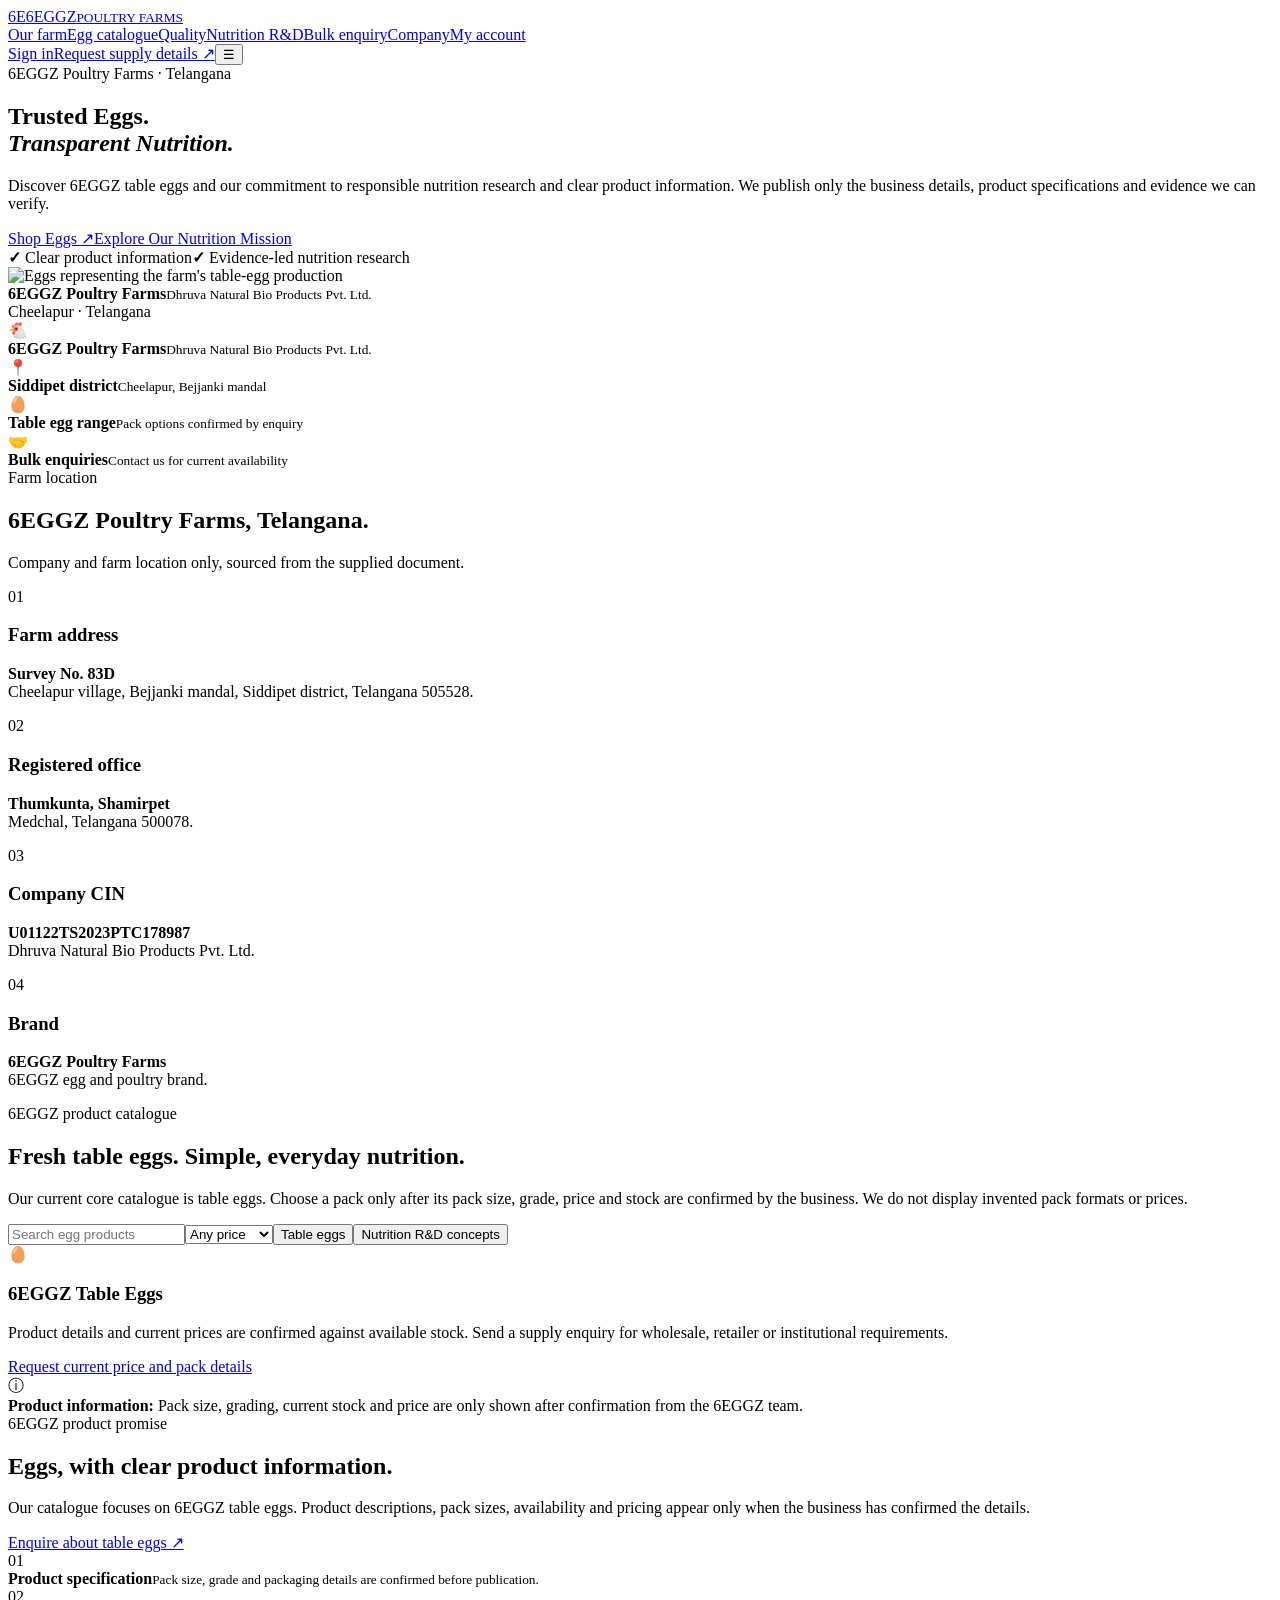
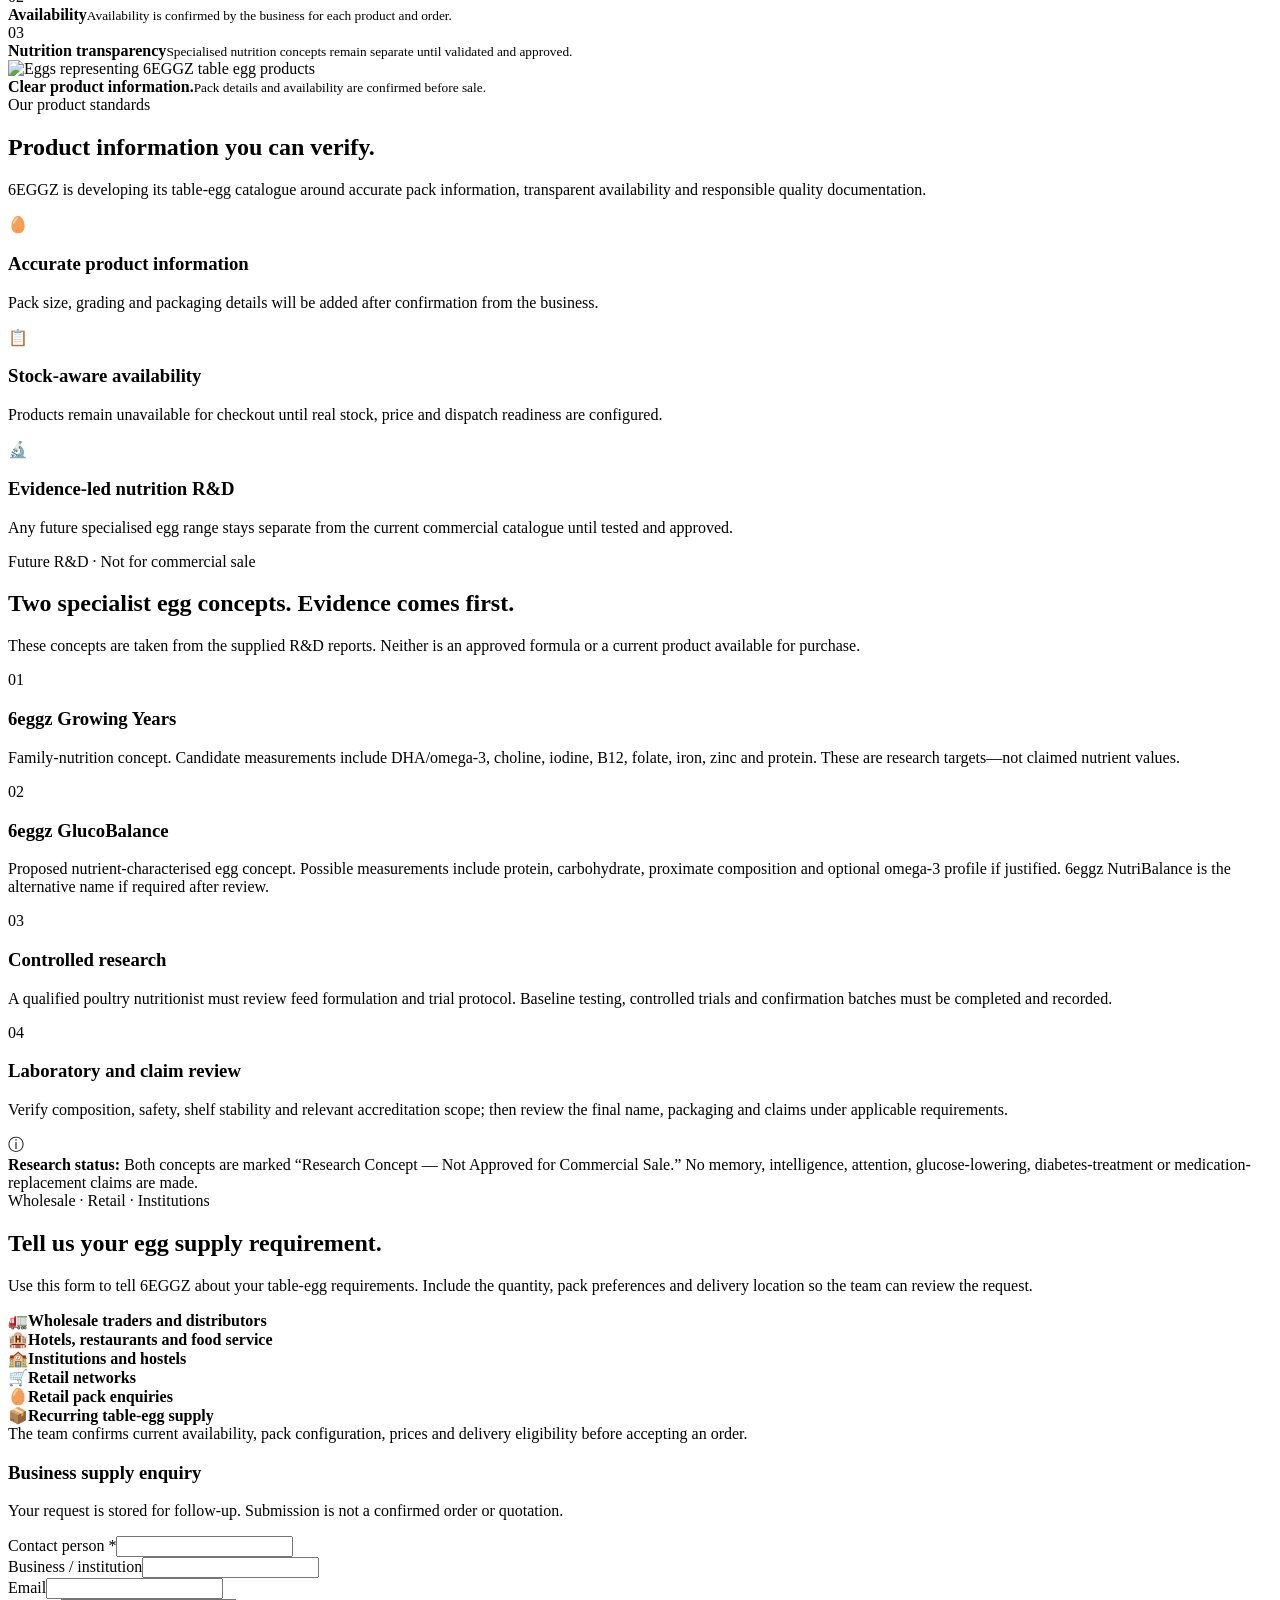
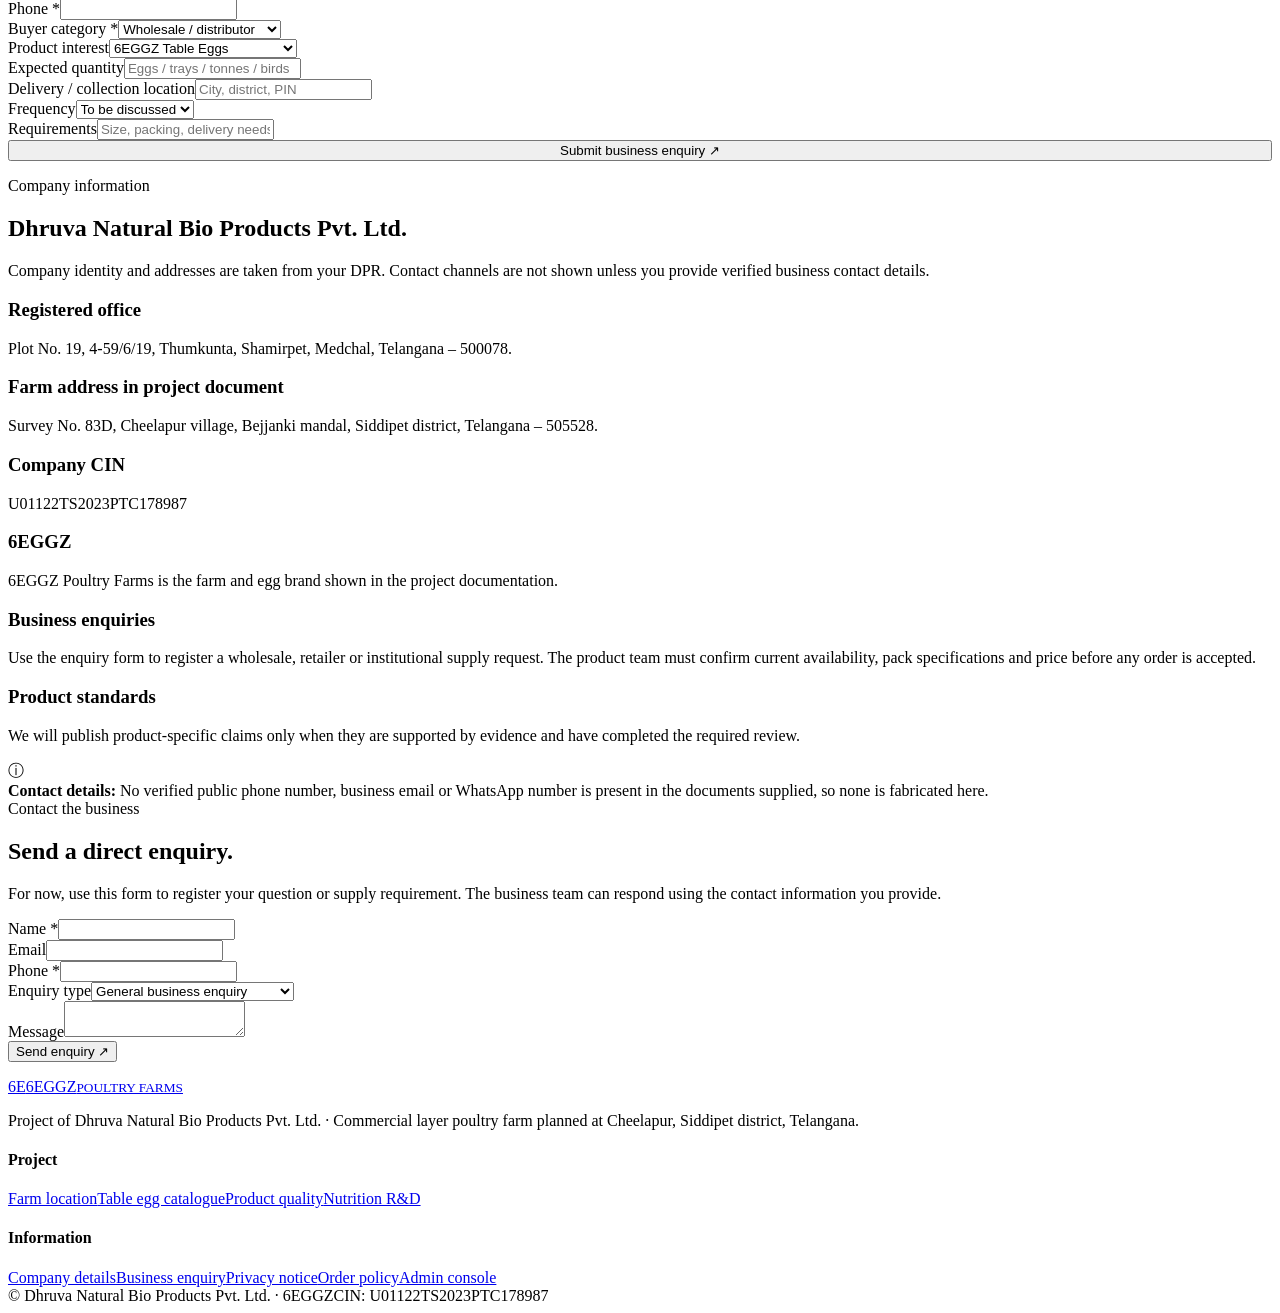
==== commit acc1fc49: "Upgrade the existing 6EGGZ application into one integrated customer and admin e-commerce system, pre" ====
--- a/public/index.html
+++ b/public/index.html
@@ -1,15 +1,15 @@
 <!doctype html>
-<html lang="en"><head><meta charset="utf-8"><meta name="viewport" content="width=device-width,initial-scale=1"><meta name="theme-color" content="#faf8f0"><title>6EGGZ Poultry Farms | Dhruva Natural Bio Products Pvt. Ltd.</title><meta name="description" content="6EGGZ Poultry Farms by Dhruva Natural Bio Products Pvt. Ltd. Contact 6EGGZ for table egg product specifications and current supply enquiries."><meta property="og:title" content="6EGGZ Poultry Farms"><meta property="og:description" content="Commercial table egg production from Cheelapur, Siddipet district, Telangana."><link rel="stylesheet" href="/theme.css"><link rel="preconnect" href="https://images.unsplash.com"></head>
-<body><header class="site-header"><div class="wrap nav"><a class="brand" href="#home" aria-label="6EGGZ home"><span class="brand-mark">6E</span><span>6EGGZ<small>POULTRY FARMS</small></span></a><nav class="nav-links" id="navLinks"><a href="#farm">Our farm</a><a href="#products">Egg catalogue</a><a href="#quality">Quality</a><a href="#nutrition">Nutrition R&amp;D</a><a href="#bulk">Bulk enquiry</a><a href="#company">Company</a></nav><div class="nav-actions"><a class="btn btn-primary btn-small" href="#bulk">Request supply details ↗</a><button class="menu-toggle" id="menuToggle" aria-label="Toggle navigation" aria-expanded="false">☰</button></div></div></header>
+<html lang="en"><head><meta charset="utf-8"><meta name="viewport" content="width=device-width,initial-scale=1"><meta name="theme-color" content="#faf8f0"><title>6EGGZ Poultry Farms | Dhruva Natural Bio Products Pvt. Ltd.</title><meta name="description" content="6EGGZ Poultry Farms by Dhruva Natural Bio Products Pvt. Ltd. Contact 6EGGZ for table egg product specifications and current supply enquiries."><meta property="og:title" content="6EGGZ Poultry Farms"><meta property="og:description" content="6EGGZ Poultry Farms by Dhruva Natural Bio Products Pvt. Ltd. Find company details and enquire about 6EGGZ table eggs."><link rel="stylesheet" href="/theme.css"><link rel="preconnect" href="https://images.unsplash.com"></head>
+<body><header class="site-header"><div class="wrap nav"><a class="brand" href="#home" aria-label="6EGGZ home"><span class="brand-mark">6E</span><span>6EGGZ<small>POULTRY FARMS</small></span></a><nav class="nav-links" id="navLinks"><a href="#farm">Our farm</a><a href="#products">Egg catalogue</a><a href="#quality">Quality</a><a href="#nutrition">Nutrition R&amp;D</a><a href="#bulk">Bulk enquiry</a><a href="#company">Company</a><a href="/account.html">My account</a></nav><div class="nav-actions"><a class="text-link" href="/login?next=%2Faccount.html">Sign in</a><a class="btn btn-primary btn-small" href="#bulk">Request supply details ↗</a><button class="menu-toggle" id="menuToggle" aria-label="Toggle navigation" aria-expanded="false">☰</button></div></div></header>
 <main id="home">
-<section class="hero"><div class="wrap hero-grid"><div class="hero-copy"><span class="hero-kicker"><span class="spark"></span> 6EGGZ Poultry Farms · Telangana</span><h1 class="serif">From our farm<br>to <em>your market.</em></h1><p>6EGGZ is the poultry and egg brand associated with Dhruva Natural Bio Products Pvt. Ltd. The farm address listed in the supplied project document is Cheelapur village, Bejjanki mandal, Siddipet district, Telangana.</p><div class="hero-actions"><a class="btn btn-primary" href="#products">Explore egg supply ↗</a><a class="btn btn-light" href="#farm">Project facts</a></div><div class="micro-trust"><span><b class="check">✓</b> DPR-based project information</span><span><b class="check">✓</b> Bulk and institutional enquiries</span></div></div><div class="hero-visual"><img class="hero-photo" src="https://images.unsplash.com/photo-1506976785307-8732e854ad03?auto=format&fit=crop&w=1200&q=85" alt="Eggs representing the farm's table-egg production" fetchpriority="high"><div class="hero-caption"><div><strong>6EGGZ Poultry Farms</strong><small>Dhruva Natural Bio Products Pvt. Ltd.</small></div><span class="caption-pill">Cheelapur · Telangana</span></div></div></div></section>
+<section class="hero"><div class="wrap hero-grid"><div class="hero-copy"><span class="hero-kicker"><span class="spark"></span> 6EGGZ Poultry Farms · Telangana</span><h1 class="serif">Trusted Eggs.<br><em>Transparent Nutrition.</em></h1><p>Discover 6EGGZ table eggs and our commitment to responsible nutrition research and clear product information. We publish only the business details, product specifications and evidence we can verify.</p><div class="hero-actions"><a class="btn btn-primary" href="#products">Shop Eggs ↗</a><a class="btn btn-light" href="#nutrition">Explore Our Nutrition Mission</a></div><div class="micro-trust"><span><b class="check">✓</b> Clear product information</span><span><b class="check">✓</b> Evidence-led nutrition research</span></div></div><div class="hero-visual"><img class="hero-photo" src="https://images.unsplash.com/photo-1506976785307-8732e854ad03?auto=format&fit=crop&w=1200&q=85" alt="Eggs representing the farm's table-egg production" fetchpriority="high"><div class="hero-caption"><div><strong>6EGGZ Poultry Farms</strong><small>Dhruva Natural Bio Products Pvt. Ltd.</small></div><span class="caption-pill">Cheelapur · Telangana</span></div></div></div></section>
 <section class="trust-strip"><div class="wrap trust-row"><div class="trust-item"><span class="trust-icon">🐔</span><div><strong>6EGGZ Poultry Farms</strong><small>Dhruva Natural Bio Products Pvt. Ltd.</small></div></div><div class="trust-item"><span class="trust-icon">📍</span><div><strong>Siddipet district</strong><small>Cheelapur, Bejjanki mandal</small></div></div><div class="trust-item"><span class="trust-icon">🥚</span><div><strong>Table egg range</strong><small>Pack options confirmed by enquiry</small></div></div><div class="trust-item"><span class="trust-icon">🤝</span><div><strong>Bulk enquiries</strong><small>Contact us for current availability</small></div></div></div></section>
 <section class="section" id="farm"><div class="wrap"><div class="section-head"><div><span class="eyebrow">Farm location</span><h2 class="serif">6EGGZ Poultry Farms, Telangana.</h2></div><p>Company and farm location only, sourced from the supplied document.</p></div><div class="science-grid"><article class="science-card"><span class="step">01</span><h3>Farm address</h3><p><strong>Survey No. 83D</strong><br>Cheelapur village, Bejjanki mandal, Siddipet district, Telangana 505528.</p></article><article class="science-card"><span class="step">02</span><h3>Registered office</h3><p><strong>Thumkunta, Shamirpet</strong><br>Medchal, Telangana 500078.</p></article><article class="science-card"><span class="step">03</span><h3>Company CIN</h3><p><strong>U01122TS2023PTC178987</strong><br>Dhruva Natural Bio Products Pvt. Ltd.</p></article><article class="science-card"><span class="step">04</span><h3>Brand</h3><p><strong>6EGGZ Poultry Farms</strong><br>6EGGZ egg and poultry brand.</p></article></div></div></section>
-<section class="section" id="products"><div class="wrap"><div class="section-head"><div><span class="eyebrow">6EGGZ product catalogue</span><h2 class="serif">Fresh table eggs. Simple, everyday nutrition.</h2></div><p>Our current core catalogue is table eggs. Choose a pack only after its pack size, grade, price and stock are confirmed by the business. We do not display invented pack formats or prices.</p></div><div class="catalog-tools" aria-label="Product range"><button class="filter-chip active" data-filter="all">All egg products</button><button class="filter-chip" data-filter="Everyday Eggs">Table eggs</button><button class="filter-chip" data-filter="Nutrition Eggs">Nutrition R&amp;D concepts</button></div><div id="productGrid" class="product-grid" aria-live="polite"><div class="empty-catalog"><div class="egg">🥚</div><h3>6EGGZ Table Eggs</h3><p>Product details and current prices are confirmed against available stock. Send a supply enquiry for wholesale, retailer or institutional requirements.</p><a class="btn btn-primary btn-small" href="#bulk">Request current price and pack details</a></div></div><div class="quality-callout"><span>ⓘ</span><div><strong>Product information:</strong> Pack size, grading, current stock and price are only shown after confirmation from the 6EGGZ team.</div></div></div></section>
+<section class="section" id="products"><div class="wrap"><div class="section-head"><div><span class="eyebrow">6EGGZ product catalogue</span><h2 class="serif">Fresh table eggs. Simple, everyday nutrition.</h2></div><p>Our current core catalogue is table eggs. Choose a pack only after its pack size, grade, price and stock are confirmed by the business. We do not display invented pack formats or prices.</p></div><div class="catalog-tools" aria-label="Product filters"><input id="productSearch" type="search" placeholder="Search egg products" aria-label="Search products"><select id="priceFilter" aria-label="Maximum price"><option value="">Any price</option><option value="50">Up to ₹50</option><option value="100">Up to ₹100</option><option value="250">Up to ₹250</option><option value="500">Up to ₹500</option></select><button class="filter-chip active" data-filter="all">Table eggs</button><button class="filter-chip" data-filter="Nutrition Eggs">Nutrition R&amp;D concepts</button><span id="catalogCount" class="small-muted" aria-live="polite"></span></div><div id="productGrid" class="product-grid" aria-live="polite"><div class="empty-catalog"><div class="egg">🥚</div><h3>6EGGZ Table Eggs</h3><p>Product details and current prices are confirmed against available stock. Send a supply enquiry for wholesale, retailer or institutional requirements.</p><a class="btn btn-primary btn-small" href="#bulk">Request current price and pack details</a></div></div><div class="quality-callout"><span>ⓘ</span><div><strong>Product information:</strong> Pack size, grading, current stock and price are only shown after confirmation from the 6EGGZ team.</div></div></div></section>
 <section class="section" id="operations" style="padding-top:0"><div class="wrap research-band"><div><span class="eyebrow">6EGGZ product promise</span><h2 class="serif">Eggs, with clear product information.</h2><p>Our catalogue focuses on 6EGGZ table eggs. Product descriptions, pack sizes, availability and pricing appear only when the business has confirmed the details.</p><a class="btn btn-gold" href="#bulk">Enquire about table eggs ↗</a></div><div class="research-side"><div class="research-point"><span class="number">01</span><div><b>Product specification</b><small>Pack size, grade and packaging details are confirmed before publication.</small></div></div><div class="research-point"><span class="number">02</span><div><b>Availability</b><small>Availability is confirmed by the business for each product and order.</small></div></div><div class="research-point"><span class="number">03</span><div><b>Nutrition transparency</b><small>Specialised nutrition concepts remain separate until validated and approved.</small></div></div></div></div></section>
 <section class="section" id="quality"><div class="wrap mission-grid"><div class="mission-art"><img src="https://images.unsplash.com/photo-1506976785307-8732e854ad03?auto=format&fit=crop&w=900&q=85" alt="Eggs representing 6EGGZ table egg products" loading="lazy"><div class="mission-note"><strong>Clear product information.</strong><small>Pack details and availability are confirmed before sale.</small></div></div><div class="mission-copy"><span class="eyebrow">Our product standards</span><h2 class="serif">Product information you can verify.</h2><p>6EGGZ is developing its table-egg catalogue around accurate pack information, transparent availability and responsible quality documentation.</p><div class="mission-list"><article><span class="list-icon">🥚</span><div><h3>Accurate product information</h3><p>Pack size, grading and packaging details will be added after confirmation from the business.</p></div></article><article><span class="list-icon">📋</span><div><h3>Stock-aware availability</h3><p>Products remain unavailable for checkout until real stock, price and dispatch readiness are configured.</p></div></article><article><span class="list-icon">🔬</span><div><h3>Evidence-led nutrition R&amp;D</h3><p>Any future specialised egg range stays separate from the current commercial catalogue until tested and approved.</p></div></article></div></div></div></section>
 <section class="section science-section" id="nutrition"><div class="wrap"><div class="section-head"><div><span class="eyebrow">Future R&amp;D · Not for commercial sale</span><h2 class="serif">Two specialist egg concepts. Evidence comes first.</h2></div><p>These concepts are taken from the supplied R&amp;D reports. Neither is an approved formula or a current product available for purchase.</p></div><div class="science-grid"><article class="science-card"><span class="step">01</span><h3>6eggz Growing Years</h3><p>Family-nutrition concept. Candidate measurements include DHA/omega-3, choline, iodine, B12, folate, iron, zinc and protein. These are research targets—not claimed nutrient values.</p></article><article class="science-card"><span class="step">02</span><h3>6eggz GlucoBalance</h3><p>Proposed nutrient-characterised egg concept. Possible measurements include protein, carbohydrate, proximate composition and optional omega-3 profile if justified. 6eggz NutriBalance is the alternative name if required after review.</p></article><article class="science-card"><span class="step">03</span><h3>Controlled research</h3><p>A qualified poultry nutritionist must review feed formulation and trial protocol. Baseline testing, controlled trials and confirmation batches must be completed and recorded.</p></article><article class="science-card"><span class="step">04</span><h3>Laboratory and claim review</h3><p>Verify composition, safety, shelf stability and relevant accreditation scope; then review the final name, packaging and claims under applicable requirements.</p></article></div><div class="quality-callout"><span>ⓘ</span><div><strong>Research status:</strong> Both concepts are marked “Research Concept — Not Approved for Commercial Sale.” No memory, intelligence, attention, glucose-lowering, diabetes-treatment or medication-replacement claims are made.</div></div></div></section>
-<section class="section bulk-section" id="bulk"><div class="wrap bulk-grid"><div class="bulk-copy"><span class="eyebrow">Wholesale · Retail · Institutions</span><h2 class="serif">Tell us your egg supply requirement.</h2><p>Use this form to tell 6EGGZ about your table-egg requirements. Include the quantity, pack preferences and delivery location so the team can review the request.</p><div class="buyer-types"><div class="buyer-type"><span>🚛</span><strong>Wholesale traders and distributors</strong></div><div class="buyer-type"><span>🏨</span><strong>Hotels, restaurants and food service</strong></div><div class="buyer-type"><span>🏫</span><strong>Institutions and hostels</strong></div><div class="buyer-type"><span>🛒</span><strong>Retail networks</strong></div><div class="buyer-type"><span>🥚</span><strong>Retail pack enquiries</strong></div><div class="buyer-type"><span>📦</span><strong>Recurring table-egg supply</strong></div></div><div class="notice">The farm's current production/dispatch status, daily availability, order minimums, packaging, delivery routes and buyer-specific prices must be confirmed directly; the DPR does not establish these as current facts.</div></div><form class="form-card" id="bulkForm"><h3>Business supply enquiry</h3><p class="form-subtitle">Your request is stored for follow-up. Submission is not a confirmed order or quotation.</p><div class="field-grid"><div class="field"><label for="bulkName">Contact person *</label><input id="bulkName" name="name" required maxlength="120" autocomplete="name"></div><div class="field"><label for="bulkOrg">Business / institution</label><input id="bulkOrg" name="organisation" maxlength="200"></div></div><div class="field-grid"><div class="field"><label for="bulkEmail">Email</label><input id="bulkEmail" name="email" type="email" maxlength="200" autocomplete="email"></div><div class="field"><label for="bulkPhone">Phone *</label><input id="bulkPhone" name="phone" required maxlength="40" autocomplete="tel"></div></div><div class="field-grid"><div class="field"><label for="bulkType">Buyer category *</label><select id="bulkType" name="enquiry_type" required><option value="bulk">Wholesale / distributor</option><option value="institutional">Institution / food service</option><option value="retailer">Retailer</option></select></div><div class="field"><label for="bulkProduct">Product interest</label><select id="bulkProduct" name="product_interest"><option>6EGGZ Table Eggs</option><option>Wholesale / bulk egg supply</option><option>Retail pack enquiry</option><option>Institutional egg supply</option></select></div></div><div class="field-grid"><div class="field"><label for="bulkQty">Expected quantity</label><input id="bulkQty" name="quantity" maxlength="120" placeholder="Eggs / trays / tonnes / birds"></div><div class="field"><label for="bulkLocation">Delivery / collection location</label><input id="bulkLocation" name="delivery_location" maxlength="240" placeholder="City, district, PIN"></div></div><div class="field-grid"><div class="field"><label for="bulkFrequency">Frequency</label><select id="bulkFrequency" name="frequency"><option>To be discussed</option><option>One-time</option><option>Daily</option><option>Weekly</option><option>Monthly</option></select></div><div class="field"><label for="bulkMessage">Requirements</label><input id="bulkMessage" name="message" maxlength="3000" placeholder="Size, packing, delivery needs"></div></div><button type="submit" class="btn btn-primary" style="width:100%">Submit business enquiry ↗</button><p id="bulkFeedback" class="form-message" role="status" aria-live="polite"></p></form></div></section>
+<section class="section bulk-section" id="bulk"><div class="wrap bulk-grid"><div class="bulk-copy"><span class="eyebrow">Wholesale · Retail · Institutions</span><h2 class="serif">Tell us your egg supply requirement.</h2><p>Use this form to tell 6EGGZ about your table-egg requirements. Include the quantity, pack preferences and delivery location so the team can review the request.</p><div class="buyer-types"><div class="buyer-type"><span>🚛</span><strong>Wholesale traders and distributors</strong></div><div class="buyer-type"><span>🏨</span><strong>Hotels, restaurants and food service</strong></div><div class="buyer-type"><span>🏫</span><strong>Institutions and hostels</strong></div><div class="buyer-type"><span>🛒</span><strong>Retail networks</strong></div><div class="buyer-type"><span>🥚</span><strong>Retail pack enquiries</strong></div><div class="buyer-type"><span>📦</span><strong>Recurring table-egg supply</strong></div></div><div class="notice">The team confirms current availability, pack configuration, prices and delivery eligibility before accepting an order.</div></div><form class="form-card" id="bulkForm"><h3>Business supply enquiry</h3><p class="form-subtitle">Your request is stored for follow-up. Submission is not a confirmed order or quotation.</p><div class="field-grid"><div class="field"><label for="bulkName">Contact person *</label><input id="bulkName" name="name" required maxlength="120" autocomplete="name"></div><div class="field"><label for="bulkOrg">Business / institution</label><input id="bulkOrg" name="organisation" maxlength="200"></div></div><div class="field-grid"><div class="field"><label for="bulkEmail">Email</label><input id="bulkEmail" name="email" type="email" maxlength="200" autocomplete="email"></div><div class="field"><label for="bulkPhone">Phone *</label><input id="bulkPhone" name="phone" required maxlength="40" autocomplete="tel"></div></div><div class="field-grid"><div class="field"><label for="bulkType">Buyer category *</label><select id="bulkType" name="enquiry_type" required><option value="bulk">Wholesale / distributor</option><option value="institutional">Institution / food service</option><option value="retailer">Retailer</option></select></div><div class="field"><label for="bulkProduct">Product interest</label><select id="bulkProduct" name="product_interest"><option>6EGGZ Table Eggs</option><option>Wholesale / bulk egg supply</option><option>Retail pack enquiry</option><option>Institutional egg supply</option></select></div></div><div class="field-grid"><div class="field"><label for="bulkQty">Expected quantity</label><input id="bulkQty" name="quantity" maxlength="120" placeholder="Eggs / trays / tonnes / birds"></div><div class="field"><label for="bulkLocation">Delivery / collection location</label><input id="bulkLocation" name="delivery_location" maxlength="240" placeholder="City, district, PIN"></div></div><div class="field-grid"><div class="field"><label for="bulkFrequency">Frequency</label><select id="bulkFrequency" name="frequency"><option>To be discussed</option><option>One-time</option><option>Daily</option><option>Weekly</option><option>Monthly</option></select></div><div class="field"><label for="bulkMessage">Requirements</label><input id="bulkMessage" name="message" maxlength="3000" placeholder="Size, packing, delivery needs"></div></div><button type="submit" class="btn btn-primary" style="width:100%">Submit business enquiry ↗</button><p id="bulkFeedback" class="form-message" role="status" aria-live="polite"></p></form></div></section>
 <section class="section" id="company"><div class="wrap"><div class="section-head"><div><span class="eyebrow">Company information</span><h2 class="serif">Dhruva Natural Bio Products Pvt. Ltd.</h2></div><p>Company identity and addresses are taken from your DPR. Contact channels are not shown unless you provide verified business contact details.</p></div><div class="mission-grid"><div class="admin-panel"><h3>Registered office</h3><p>Plot No. 19, 4-59/6/19, Thumkunta, Shamirpet, Medchal, Telangana – 500078.</p><h3>Farm address in project document</h3><p>Survey No. 83D, Cheelapur village, Bejjanki mandal, Siddipet district, Telangana – 505528.</p><h3>Company CIN</h3><p>U01122TS2023PTC178987</p></div><div class="admin-panel"><h3>6EGGZ</h3><p>6EGGZ Poultry Farms is the farm and egg brand shown in the project documentation.</p><h3>Business enquiries</h3><p>Use the enquiry form to register a wholesale, retailer or institutional supply request. The product team must confirm current availability, pack specifications and price before any order is accepted.</p><h3>Product standards</h3><p>We will publish product-specific claims only when they are supported by evidence and have completed the required review.</p></div></div><div class="quality-callout"><span>ⓘ</span><div><strong>Contact details:</strong> No verified public phone number, business email or WhatsApp number is present in the documents supplied, so none is fabricated here.</div></div></div></section>
 <section class="section" id="contact" style="padding-top:0"><div class="wrap"><div class="section-head"><div><span class="eyebrow">Contact the business</span><h2 class="serif">Send a direct enquiry.</h2></div><p>For now, use this form to register your question or supply requirement. The business team can respond using the contact information you provide.</p></div><form id="contactForm" class="form-card" style="max-width:760px"><div class="field-grid"><div class="field"><label for="contactName">Name *</label><input id="contactName" name="name" required maxlength="120"></div><div class="field"><label for="contactEmail">Email</label><input id="contactEmail" name="email" type="email" maxlength="200"></div></div><div class="field-grid"><div class="field"><label for="contactPhone">Phone *</label><input id="contactPhone" name="phone" required maxlength="40"></div><div class="field"><label for="contactType">Enquiry type</label><select id="contactType" name="enquiry_type"><option value="contact">General business enquiry</option><option value="nutrition_notify">Future R&amp;D updates</option><option value="retailer">Retail / distribution partnership</option></select></div></div><div class="field"><label for="contactMessage">Message</label><textarea id="contactMessage" name="message" maxlength="3000"></textarea></div><button class="btn btn-primary" type="submit">Send enquiry ↗</button><p id="contactFeedback" class="form-message" role="status" aria-live="polite"></p></form></div></section>
 </main>
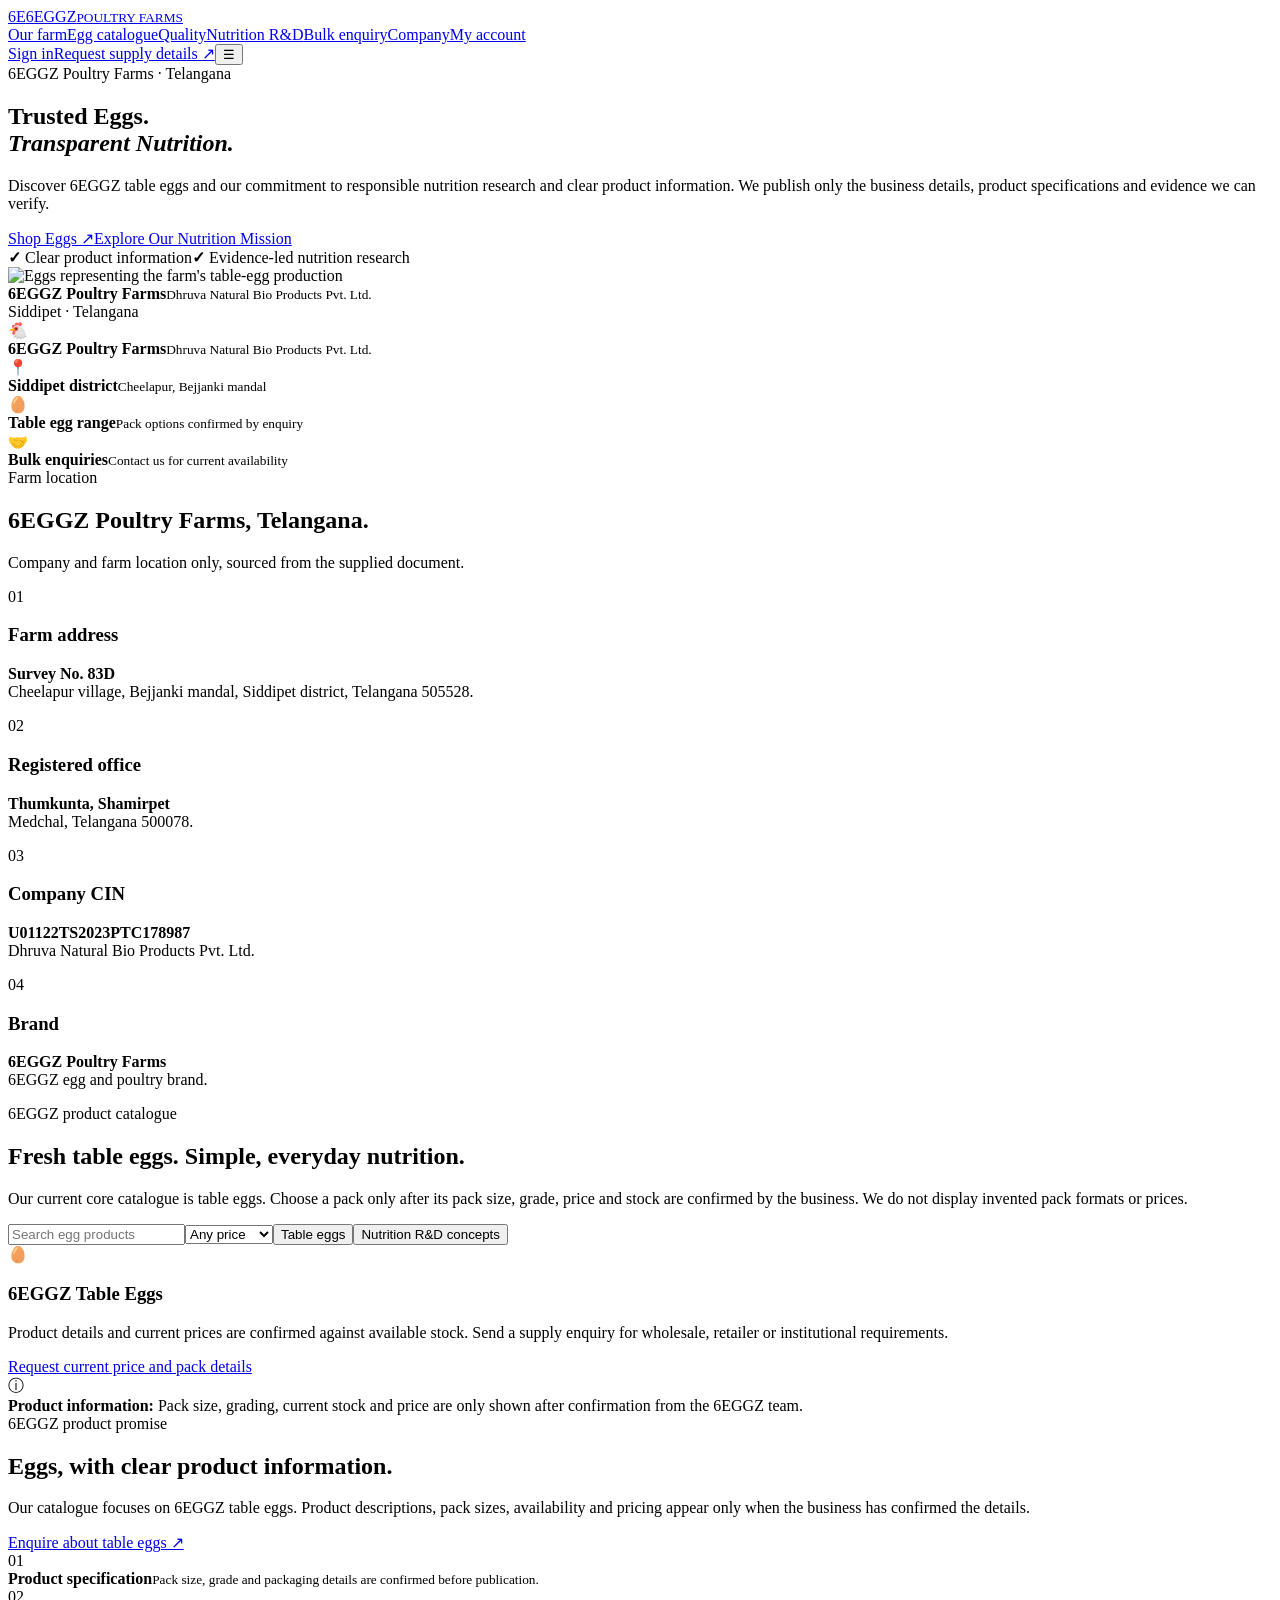
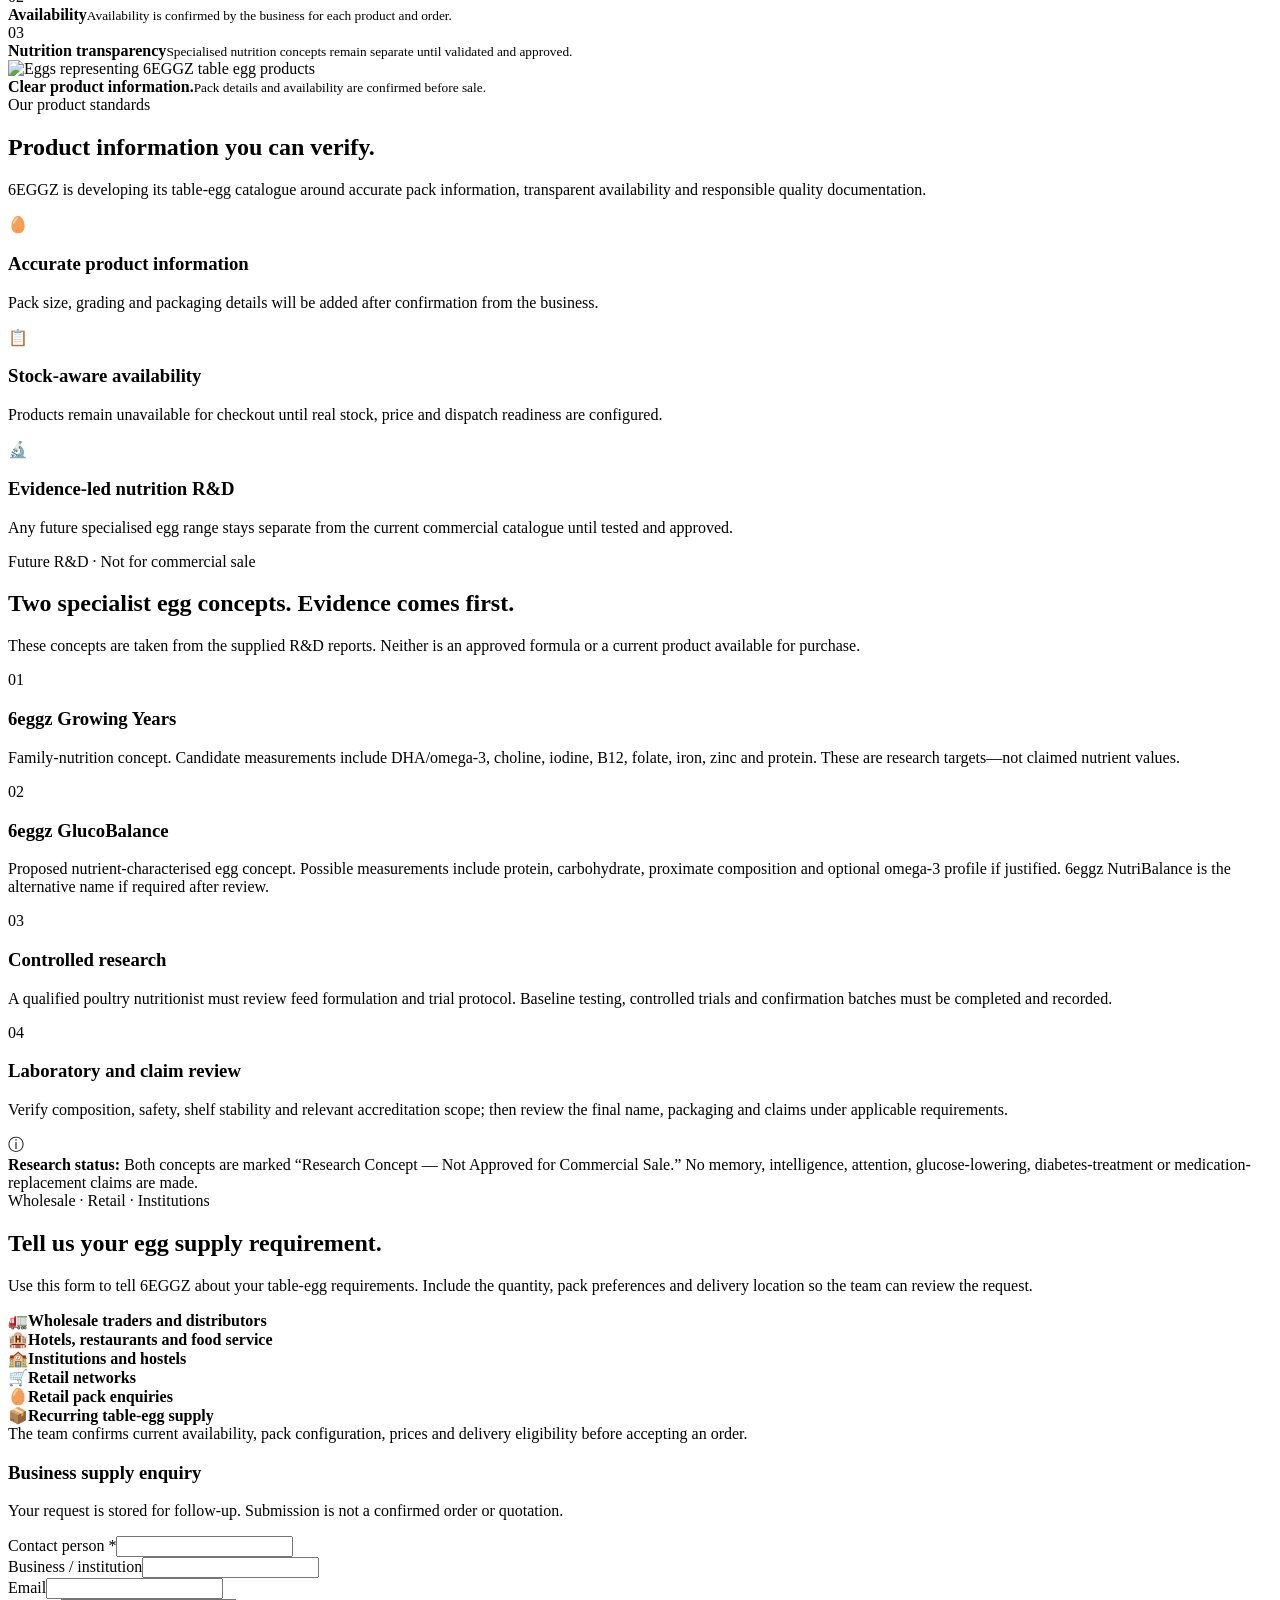
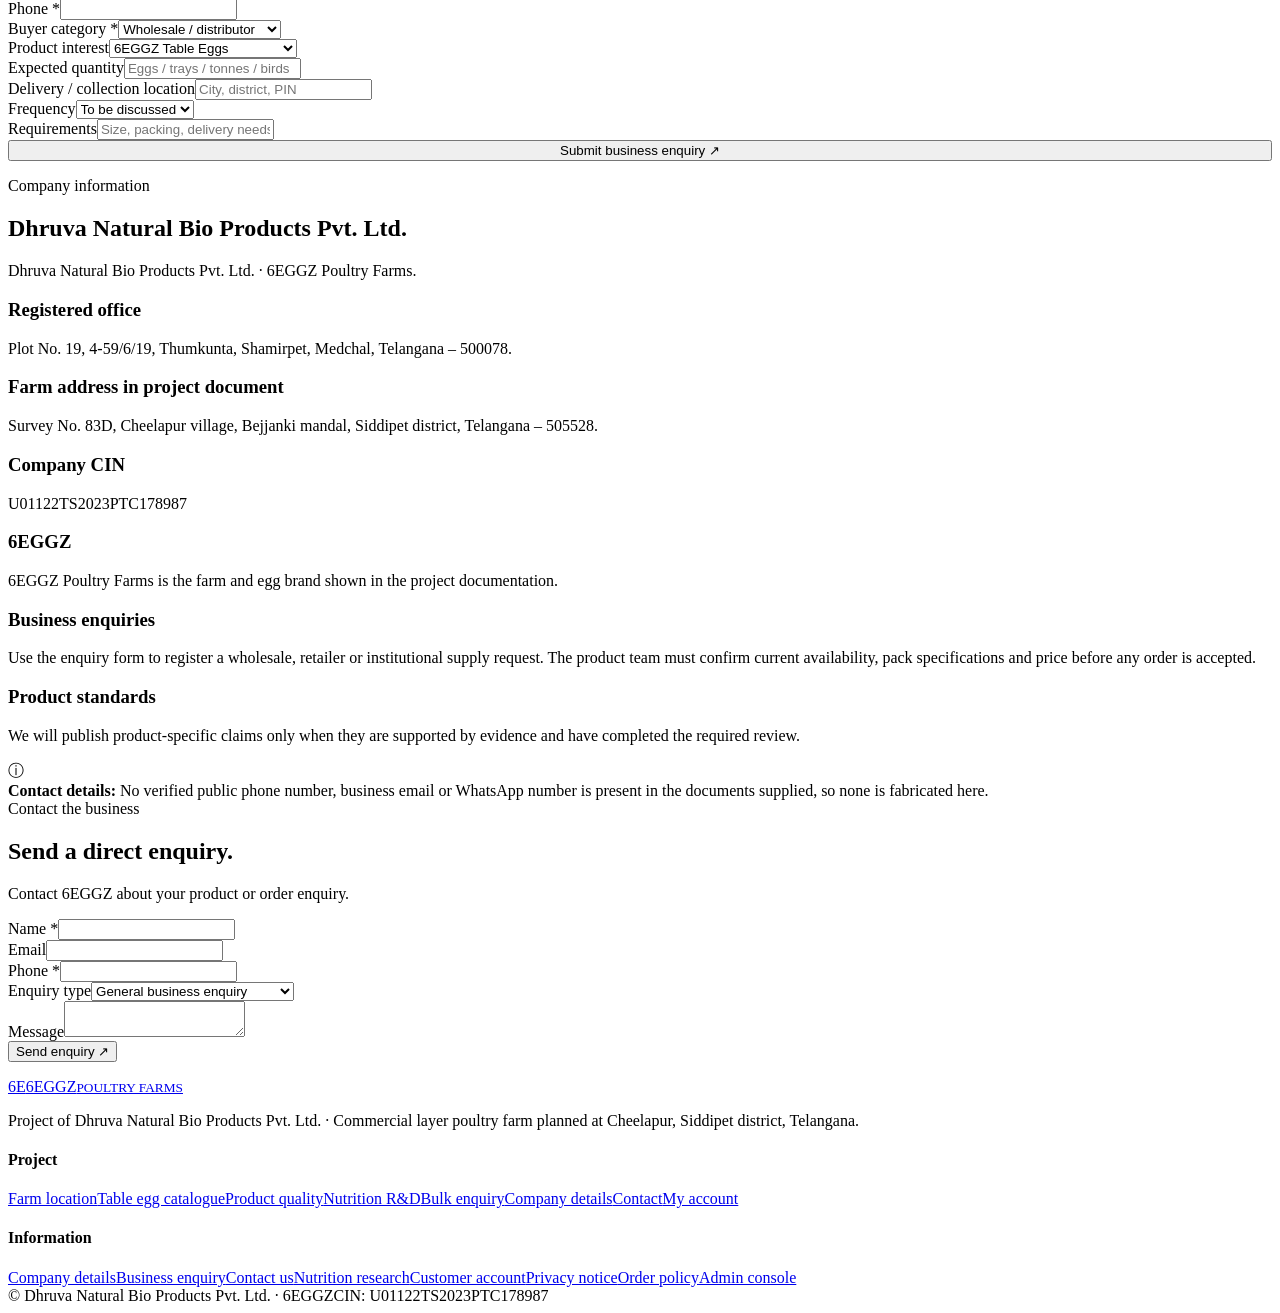
==== commit c97791d5: "Upgrade the existing 6EGGZ website into a safer integrated customer and admin system, keep DPR use l" ====
--- a/public/index.html
+++ b/public/index.html
@@ -2,7 +2,7 @@
 <html lang="en"><head><meta charset="utf-8"><meta name="viewport" content="width=device-width,initial-scale=1"><meta name="theme-color" content="#faf8f0"><title>6EGGZ Poultry Farms | Dhruva Natural Bio Products Pvt. Ltd.</title><meta name="description" content="6EGGZ Poultry Farms by Dhruva Natural Bio Products Pvt. Ltd. Contact 6EGGZ for table egg product specifications and current supply enquiries."><meta property="og:title" content="6EGGZ Poultry Farms"><meta property="og:description" content="6EGGZ Poultry Farms by Dhruva Natural Bio Products Pvt. Ltd. Find company details and enquire about 6EGGZ table eggs."><link rel="stylesheet" href="/theme.css"><link rel="preconnect" href="https://images.unsplash.com"></head>
 <body><header class="site-header"><div class="wrap nav"><a class="brand" href="#home" aria-label="6EGGZ home"><span class="brand-mark">6E</span><span>6EGGZ<small>POULTRY FARMS</small></span></a><nav class="nav-links" id="navLinks"><a href="#farm">Our farm</a><a href="#products">Egg catalogue</a><a href="#quality">Quality</a><a href="#nutrition">Nutrition R&amp;D</a><a href="#bulk">Bulk enquiry</a><a href="#company">Company</a><a href="/account.html">My account</a></nav><div class="nav-actions"><a class="text-link" href="/login?next=%2Faccount.html">Sign in</a><a class="btn btn-primary btn-small" href="#bulk">Request supply details ↗</a><button class="menu-toggle" id="menuToggle" aria-label="Toggle navigation" aria-expanded="false">☰</button></div></div></header>
 <main id="home">
-<section class="hero"><div class="wrap hero-grid"><div class="hero-copy"><span class="hero-kicker"><span class="spark"></span> 6EGGZ Poultry Farms · Telangana</span><h1 class="serif">Trusted Eggs.<br><em>Transparent Nutrition.</em></h1><p>Discover 6EGGZ table eggs and our commitment to responsible nutrition research and clear product information. We publish only the business details, product specifications and evidence we can verify.</p><div class="hero-actions"><a class="btn btn-primary" href="#products">Shop Eggs ↗</a><a class="btn btn-light" href="#nutrition">Explore Our Nutrition Mission</a></div><div class="micro-trust"><span><b class="check">✓</b> Clear product information</span><span><b class="check">✓</b> Evidence-led nutrition research</span></div></div><div class="hero-visual"><img class="hero-photo" src="https://images.unsplash.com/photo-1506976785307-8732e854ad03?auto=format&fit=crop&w=1200&q=85" alt="Eggs representing the farm's table-egg production" fetchpriority="high"><div class="hero-caption"><div><strong>6EGGZ Poultry Farms</strong><small>Dhruva Natural Bio Products Pvt. Ltd.</small></div><span class="caption-pill">Cheelapur · Telangana</span></div></div></div></section>
+<section class="hero"><div class="wrap hero-grid"><div class="hero-copy"><span class="hero-kicker"><span class="spark"></span> 6EGGZ Poultry Farms · Telangana</span><h1 class="serif">Trusted Eggs.<br><em>Transparent Nutrition.</em></h1><p>Discover 6EGGZ table eggs and our commitment to responsible nutrition research and clear product information. We publish only the business details, product specifications and evidence we can verify.</p><div class="hero-actions"><a class="btn btn-primary" href="#products">Shop Eggs ↗</a><a class="btn btn-light" href="#nutrition">Explore Our Nutrition Mission</a></div><div class="micro-trust"><span><b class="check">✓</b> Clear product information</span><span><b class="check">✓</b> Evidence-led nutrition research</span></div></div><div class="hero-visual"><img class="hero-photo" src="https://images.unsplash.com/photo-1506976785307-8732e854ad03?auto=format&fit=crop&w=1200&q=85" alt="Eggs representing the farm's table-egg production" fetchpriority="high"><div class="hero-caption"><div><strong>6EGGZ Poultry Farms</strong><small>Dhruva Natural Bio Products Pvt. Ltd.</small></div><span class="caption-pill">Siddipet · Telangana</span></div></div></div></section>
 <section class="trust-strip"><div class="wrap trust-row"><div class="trust-item"><span class="trust-icon">🐔</span><div><strong>6EGGZ Poultry Farms</strong><small>Dhruva Natural Bio Products Pvt. Ltd.</small></div></div><div class="trust-item"><span class="trust-icon">📍</span><div><strong>Siddipet district</strong><small>Cheelapur, Bejjanki mandal</small></div></div><div class="trust-item"><span class="trust-icon">🥚</span><div><strong>Table egg range</strong><small>Pack options confirmed by enquiry</small></div></div><div class="trust-item"><span class="trust-icon">🤝</span><div><strong>Bulk enquiries</strong><small>Contact us for current availability</small></div></div></div></section>
 <section class="section" id="farm"><div class="wrap"><div class="section-head"><div><span class="eyebrow">Farm location</span><h2 class="serif">6EGGZ Poultry Farms, Telangana.</h2></div><p>Company and farm location only, sourced from the supplied document.</p></div><div class="science-grid"><article class="science-card"><span class="step">01</span><h3>Farm address</h3><p><strong>Survey No. 83D</strong><br>Cheelapur village, Bejjanki mandal, Siddipet district, Telangana 505528.</p></article><article class="science-card"><span class="step">02</span><h3>Registered office</h3><p><strong>Thumkunta, Shamirpet</strong><br>Medchal, Telangana 500078.</p></article><article class="science-card"><span class="step">03</span><h3>Company CIN</h3><p><strong>U01122TS2023PTC178987</strong><br>Dhruva Natural Bio Products Pvt. Ltd.</p></article><article class="science-card"><span class="step">04</span><h3>Brand</h3><p><strong>6EGGZ Poultry Farms</strong><br>6EGGZ egg and poultry brand.</p></article></div></div></section>
 <section class="section" id="products"><div class="wrap"><div class="section-head"><div><span class="eyebrow">6EGGZ product catalogue</span><h2 class="serif">Fresh table eggs. Simple, everyday nutrition.</h2></div><p>Our current core catalogue is table eggs. Choose a pack only after its pack size, grade, price and stock are confirmed by the business. We do not display invented pack formats or prices.</p></div><div class="catalog-tools" aria-label="Product filters"><input id="productSearch" type="search" placeholder="Search egg products" aria-label="Search products"><select id="priceFilter" aria-label="Maximum price"><option value="">Any price</option><option value="50">Up to ₹50</option><option value="100">Up to ₹100</option><option value="250">Up to ₹250</option><option value="500">Up to ₹500</option></select><button class="filter-chip active" data-filter="all">Table eggs</button><button class="filter-chip" data-filter="Nutrition Eggs">Nutrition R&amp;D concepts</button><span id="catalogCount" class="small-muted" aria-live="polite"></span></div><div id="productGrid" class="product-grid" aria-live="polite"><div class="empty-catalog"><div class="egg">🥚</div><h3>6EGGZ Table Eggs</h3><p>Product details and current prices are confirmed against available stock. Send a supply enquiry for wholesale, retailer or institutional requirements.</p><a class="btn btn-primary btn-small" href="#bulk">Request current price and pack details</a></div></div><div class="quality-callout"><span>ⓘ</span><div><strong>Product information:</strong> Pack size, grading, current stock and price are only shown after confirmation from the 6EGGZ team.</div></div></div></section>
@@ -10,8 +10,8 @@
 <section class="section" id="quality"><div class="wrap mission-grid"><div class="mission-art"><img src="https://images.unsplash.com/photo-1506976785307-8732e854ad03?auto=format&fit=crop&w=900&q=85" alt="Eggs representing 6EGGZ table egg products" loading="lazy"><div class="mission-note"><strong>Clear product information.</strong><small>Pack details and availability are confirmed before sale.</small></div></div><div class="mission-copy"><span class="eyebrow">Our product standards</span><h2 class="serif">Product information you can verify.</h2><p>6EGGZ is developing its table-egg catalogue around accurate pack information, transparent availability and responsible quality documentation.</p><div class="mission-list"><article><span class="list-icon">🥚</span><div><h3>Accurate product information</h3><p>Pack size, grading and packaging details will be added after confirmation from the business.</p></div></article><article><span class="list-icon">📋</span><div><h3>Stock-aware availability</h3><p>Products remain unavailable for checkout until real stock, price and dispatch readiness are configured.</p></div></article><article><span class="list-icon">🔬</span><div><h3>Evidence-led nutrition R&amp;D</h3><p>Any future specialised egg range stays separate from the current commercial catalogue until tested and approved.</p></div></article></div></div></div></section>
 <section class="section science-section" id="nutrition"><div class="wrap"><div class="section-head"><div><span class="eyebrow">Future R&amp;D · Not for commercial sale</span><h2 class="serif">Two specialist egg concepts. Evidence comes first.</h2></div><p>These concepts are taken from the supplied R&amp;D reports. Neither is an approved formula or a current product available for purchase.</p></div><div class="science-grid"><article class="science-card"><span class="step">01</span><h3>6eggz Growing Years</h3><p>Family-nutrition concept. Candidate measurements include DHA/omega-3, choline, iodine, B12, folate, iron, zinc and protein. These are research targets—not claimed nutrient values.</p></article><article class="science-card"><span class="step">02</span><h3>6eggz GlucoBalance</h3><p>Proposed nutrient-characterised egg concept. Possible measurements include protein, carbohydrate, proximate composition and optional omega-3 profile if justified. 6eggz NutriBalance is the alternative name if required after review.</p></article><article class="science-card"><span class="step">03</span><h3>Controlled research</h3><p>A qualified poultry nutritionist must review feed formulation and trial protocol. Baseline testing, controlled trials and confirmation batches must be completed and recorded.</p></article><article class="science-card"><span class="step">04</span><h3>Laboratory and claim review</h3><p>Verify composition, safety, shelf stability and relevant accreditation scope; then review the final name, packaging and claims under applicable requirements.</p></article></div><div class="quality-callout"><span>ⓘ</span><div><strong>Research status:</strong> Both concepts are marked “Research Concept — Not Approved for Commercial Sale.” No memory, intelligence, attention, glucose-lowering, diabetes-treatment or medication-replacement claims are made.</div></div></div></section>
 <section class="section bulk-section" id="bulk"><div class="wrap bulk-grid"><div class="bulk-copy"><span class="eyebrow">Wholesale · Retail · Institutions</span><h2 class="serif">Tell us your egg supply requirement.</h2><p>Use this form to tell 6EGGZ about your table-egg requirements. Include the quantity, pack preferences and delivery location so the team can review the request.</p><div class="buyer-types"><div class="buyer-type"><span>🚛</span><strong>Wholesale traders and distributors</strong></div><div class="buyer-type"><span>🏨</span><strong>Hotels, restaurants and food service</strong></div><div class="buyer-type"><span>🏫</span><strong>Institutions and hostels</strong></div><div class="buyer-type"><span>🛒</span><strong>Retail networks</strong></div><div class="buyer-type"><span>🥚</span><strong>Retail pack enquiries</strong></div><div class="buyer-type"><span>📦</span><strong>Recurring table-egg supply</strong></div></div><div class="notice">The team confirms current availability, pack configuration, prices and delivery eligibility before accepting an order.</div></div><form class="form-card" id="bulkForm"><h3>Business supply enquiry</h3><p class="form-subtitle">Your request is stored for follow-up. Submission is not a confirmed order or quotation.</p><div class="field-grid"><div class="field"><label for="bulkName">Contact person *</label><input id="bulkName" name="name" required maxlength="120" autocomplete="name"></div><div class="field"><label for="bulkOrg">Business / institution</label><input id="bulkOrg" name="organisation" maxlength="200"></div></div><div class="field-grid"><div class="field"><label for="bulkEmail">Email</label><input id="bulkEmail" name="email" type="email" maxlength="200" autocomplete="email"></div><div class="field"><label for="bulkPhone">Phone *</label><input id="bulkPhone" name="phone" required maxlength="40" autocomplete="tel"></div></div><div class="field-grid"><div class="field"><label for="bulkType">Buyer category *</label><select id="bulkType" name="enquiry_type" required><option value="bulk">Wholesale / distributor</option><option value="institutional">Institution / food service</option><option value="retailer">Retailer</option></select></div><div class="field"><label for="bulkProduct">Product interest</label><select id="bulkProduct" name="product_interest"><option>6EGGZ Table Eggs</option><option>Wholesale / bulk egg supply</option><option>Retail pack enquiry</option><option>Institutional egg supply</option></select></div></div><div class="field-grid"><div class="field"><label for="bulkQty">Expected quantity</label><input id="bulkQty" name="quantity" maxlength="120" placeholder="Eggs / trays / tonnes / birds"></div><div class="field"><label for="bulkLocation">Delivery / collection location</label><input id="bulkLocation" name="delivery_location" maxlength="240" placeholder="City, district, PIN"></div></div><div class="field-grid"><div class="field"><label for="bulkFrequency">Frequency</label><select id="bulkFrequency" name="frequency"><option>To be discussed</option><option>One-time</option><option>Daily</option><option>Weekly</option><option>Monthly</option></select></div><div class="field"><label for="bulkMessage">Requirements</label><input id="bulkMessage" name="message" maxlength="3000" placeholder="Size, packing, delivery needs"></div></div><button type="submit" class="btn btn-primary" style="width:100%">Submit business enquiry ↗</button><p id="bulkFeedback" class="form-message" role="status" aria-live="polite"></p></form></div></section>
-<section class="section" id="company"><div class="wrap"><div class="section-head"><div><span class="eyebrow">Company information</span><h2 class="serif">Dhruva Natural Bio Products Pvt. Ltd.</h2></div><p>Company identity and addresses are taken from your DPR. Contact channels are not shown unless you provide verified business contact details.</p></div><div class="mission-grid"><div class="admin-panel"><h3>Registered office</h3><p>Plot No. 19, 4-59/6/19, Thumkunta, Shamirpet, Medchal, Telangana – 500078.</p><h3>Farm address in project document</h3><p>Survey No. 83D, Cheelapur village, Bejjanki mandal, Siddipet district, Telangana – 505528.</p><h3>Company CIN</h3><p>U01122TS2023PTC178987</p></div><div class="admin-panel"><h3>6EGGZ</h3><p>6EGGZ Poultry Farms is the farm and egg brand shown in the project documentation.</p><h3>Business enquiries</h3><p>Use the enquiry form to register a wholesale, retailer or institutional supply request. The product team must confirm current availability, pack specifications and price before any order is accepted.</p><h3>Product standards</h3><p>We will publish product-specific claims only when they are supported by evidence and have completed the required review.</p></div></div><div class="quality-callout"><span>ⓘ</span><div><strong>Contact details:</strong> No verified public phone number, business email or WhatsApp number is present in the documents supplied, so none is fabricated here.</div></div></div></section>
-<section class="section" id="contact" style="padding-top:0"><div class="wrap"><div class="section-head"><div><span class="eyebrow">Contact the business</span><h2 class="serif">Send a direct enquiry.</h2></div><p>For now, use this form to register your question or supply requirement. The business team can respond using the contact information you provide.</p></div><form id="contactForm" class="form-card" style="max-width:760px"><div class="field-grid"><div class="field"><label for="contactName">Name *</label><input id="contactName" name="name" required maxlength="120"></div><div class="field"><label for="contactEmail">Email</label><input id="contactEmail" name="email" type="email" maxlength="200"></div></div><div class="field-grid"><div class="field"><label for="contactPhone">Phone *</label><input id="contactPhone" name="phone" required maxlength="40"></div><div class="field"><label for="contactType">Enquiry type</label><select id="contactType" name="enquiry_type"><option value="contact">General business enquiry</option><option value="nutrition_notify">Future R&amp;D updates</option><option value="retailer">Retail / distribution partnership</option></select></div></div><div class="field"><label for="contactMessage">Message</label><textarea id="contactMessage" name="message" maxlength="3000"></textarea></div><button class="btn btn-primary" type="submit">Send enquiry ↗</button><p id="contactFeedback" class="form-message" role="status" aria-live="polite"></p></form></div></section>
+<section class="section" id="company"><div class="wrap"><div class="section-head"><div><span class="eyebrow">Company information</span><h2 class="serif">Dhruva Natural Bio Products Pvt. Ltd.</h2></div><p>Dhruva Natural Bio Products Pvt. Ltd. · 6EGGZ Poultry Farms.</p></div><div class="mission-grid"><div class="admin-panel"><h3>Registered office</h3><p>Plot No. 19, 4-59/6/19, Thumkunta, Shamirpet, Medchal, Telangana – 500078.</p><h3>Farm address in project document</h3><p>Survey No. 83D, Cheelapur village, Bejjanki mandal, Siddipet district, Telangana – 505528.</p><h3>Company CIN</h3><p>U01122TS2023PTC178987</p></div><div class="admin-panel"><h3>6EGGZ</h3><p>6EGGZ Poultry Farms is the farm and egg brand shown in the project documentation.</p><h3>Business enquiries</h3><p>Use the enquiry form to register a wholesale, retailer or institutional supply request. The product team must confirm current availability, pack specifications and price before any order is accepted.</p><h3>Product standards</h3><p>We will publish product-specific claims only when they are supported by evidence and have completed the required review.</p></div></div><div class="quality-callout"><span>ⓘ</span><div><strong>Contact details:</strong> No verified public phone number, business email or WhatsApp number is present in the documents supplied, so none is fabricated here.</div></div></div></section>
+<section class="section" id="contact" style="padding-top:0"><div class="wrap"><div class="section-head"><div><span class="eyebrow">Contact the business</span><h2 class="serif">Send a direct enquiry.</h2></div><p>Contact 6EGGZ about your product or order enquiry.</p></div><form id="contactForm" class="form-card" style="max-width:760px"><div class="field-grid"><div class="field"><label for="contactName">Name *</label><input id="contactName" name="name" required maxlength="120"></div><div class="field"><label for="contactEmail">Email</label><input id="contactEmail" name="email" type="email" maxlength="200"></div></div><div class="field-grid"><div class="field"><label for="contactPhone">Phone *</label><input id="contactPhone" name="phone" required maxlength="40"></div><div class="field"><label for="contactType">Enquiry type</label><select id="contactType" name="enquiry_type"><option value="contact">General business enquiry</option><option value="nutrition_notify">Future R&amp;D updates</option><option value="retailer">Retail / distribution partnership</option></select></div></div><div class="field"><label for="contactMessage">Message</label><textarea id="contactMessage" name="message" maxlength="3000"></textarea></div><button class="btn btn-primary" type="submit">Send enquiry ↗</button><p id="contactFeedback" class="form-message" role="status" aria-live="polite"></p></form></div></section>
 </main>
-<footer class="site-footer"><div class="wrap"><div class="footer-grid"><div class="footer-brand"><a class="brand" href="#home"><span class="brand-mark">6E</span><span>6EGGZ<small>POULTRY FARMS</small></span></a><p>Project of Dhruva Natural Bio Products Pvt. Ltd. · Commercial layer poultry farm planned at Cheelapur, Siddipet district, Telangana.</p></div><div><h4>Project</h4><div class="footer-links"><a href="#farm">Farm location</a><a href="#products">Table egg catalogue</a><a href="#quality">Product quality</a><a href="#nutrition">Nutrition R&amp;D</a></div></div><div><h4>Information</h4><div class="footer-links"><a href="#company">Company details</a><a href="#bulk">Business enquiry</a><a href="/privacy.html">Privacy notice</a><a href="/terms.html">Order policy</a><a href="/admin/">Admin console</a></div></div></div><div class="footer-bottom"><span>© <span id="year"></span> Dhruva Natural Bio Products Pvt. Ltd. · 6EGGZ</span><span>CIN: U01122TS2023PTC178987</span></div></div></footer>
+<footer class="site-footer"><div class="wrap"><div class="footer-grid"><div class="footer-brand"><a class="brand" href="#home"><span class="brand-mark">6E</span><span>6EGGZ<small>POULTRY FARMS</small></span></a><p>Project of Dhruva Natural Bio Products Pvt. Ltd. · Commercial layer poultry farm planned at Cheelapur, Siddipet district, Telangana.</p></div><div><h4>Project</h4><div class="footer-links"><a href="#farm">Farm location</a><a href="#products">Table egg catalogue</a><a href="#quality">Product quality</a><a href="#nutrition">Nutrition R&amp;D</a><a href="#bulk">Bulk enquiry</a><a href="#company">Company details</a><a href="#contact">Contact</a><a href="/account.html">My account</a></div></div><div><h4>Information</h4><div class="footer-links"><a href="#company">Company details</a><a href="#bulk">Business enquiry</a><a href="#contact">Contact us</a><a href="#nutrition">Nutrition research</a><a href="/account.html">Customer account</a><a href="/privacy.html">Privacy notice</a><a href="/terms.html">Order policy</a><a href="/admin">Admin console</a></div></div></div><div class="footer-bottom"><span>© <span id="year"></span> Dhruva Natural Bio Products Pvt. Ltd. · 6EGGZ</span><span>CIN: U01122TS2023PTC178987</span></div></div></footer>
 <script src="/app.js" defer></script></body></html>
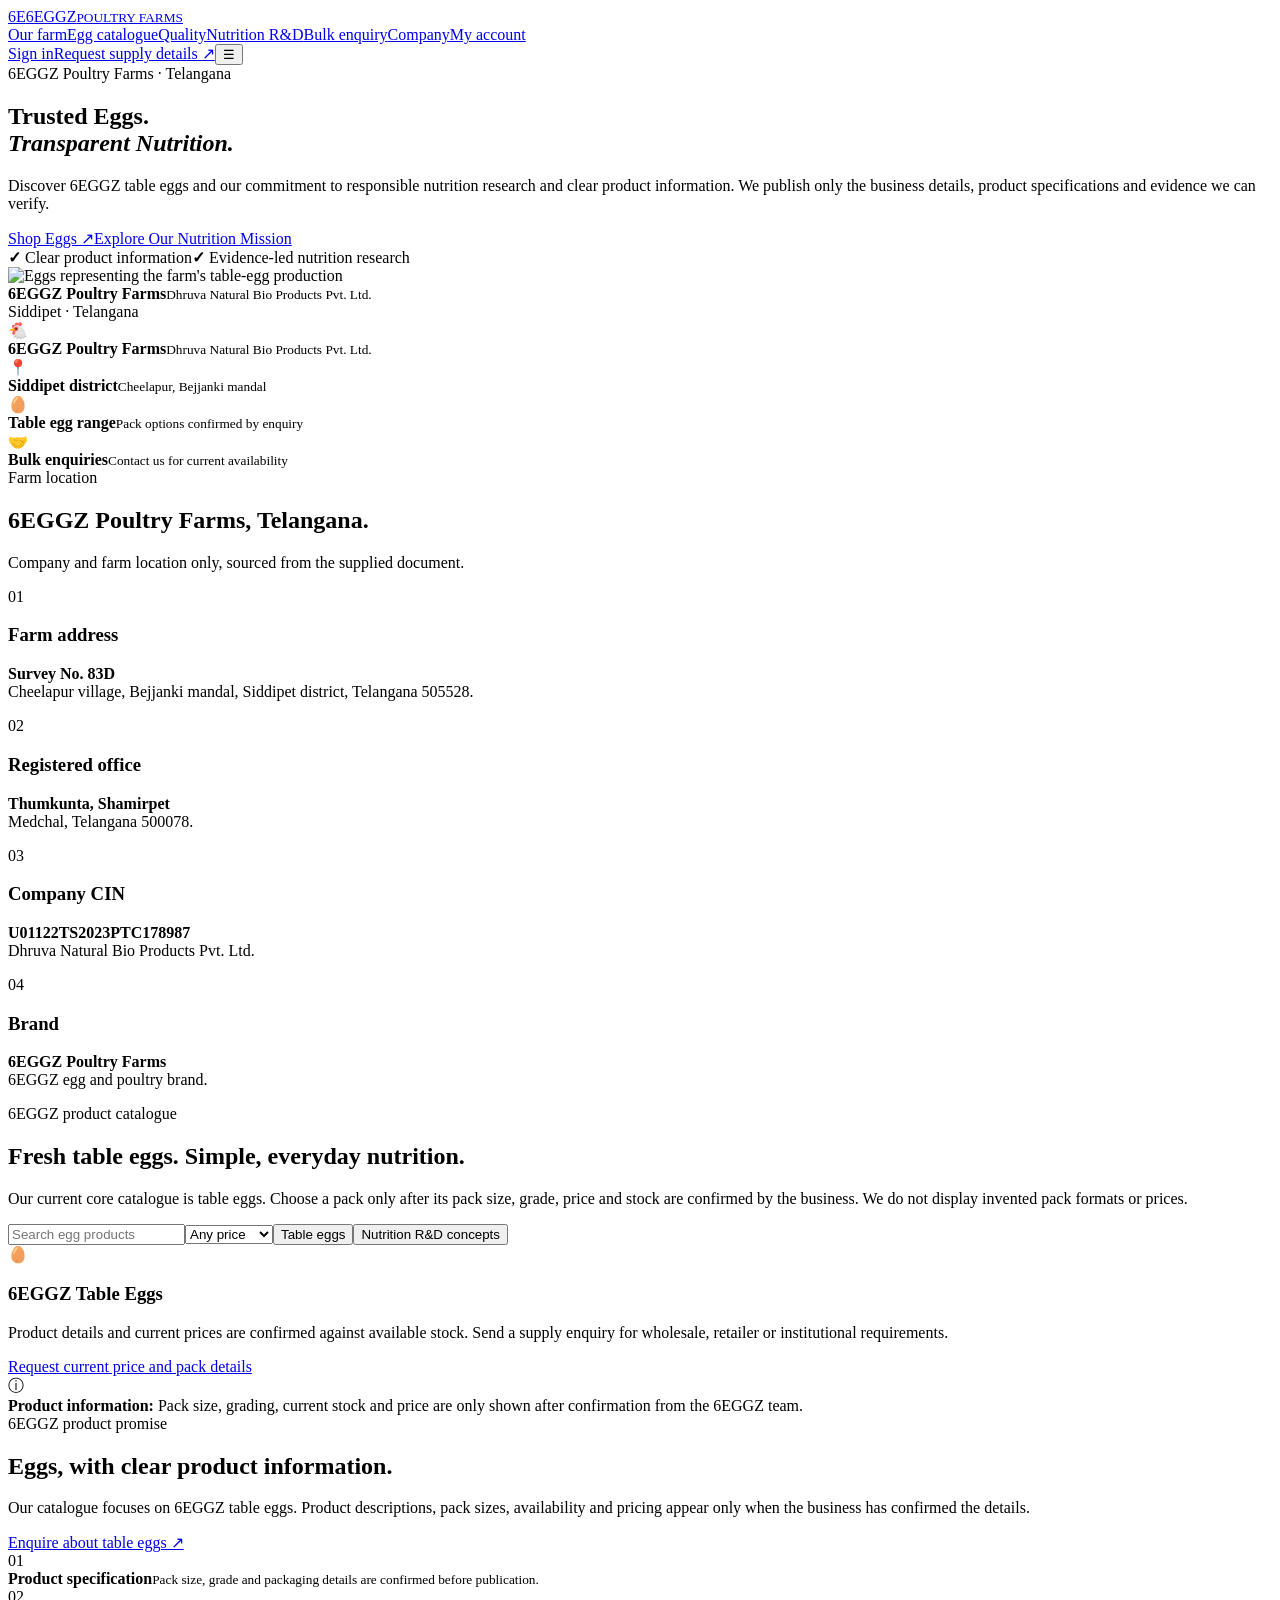
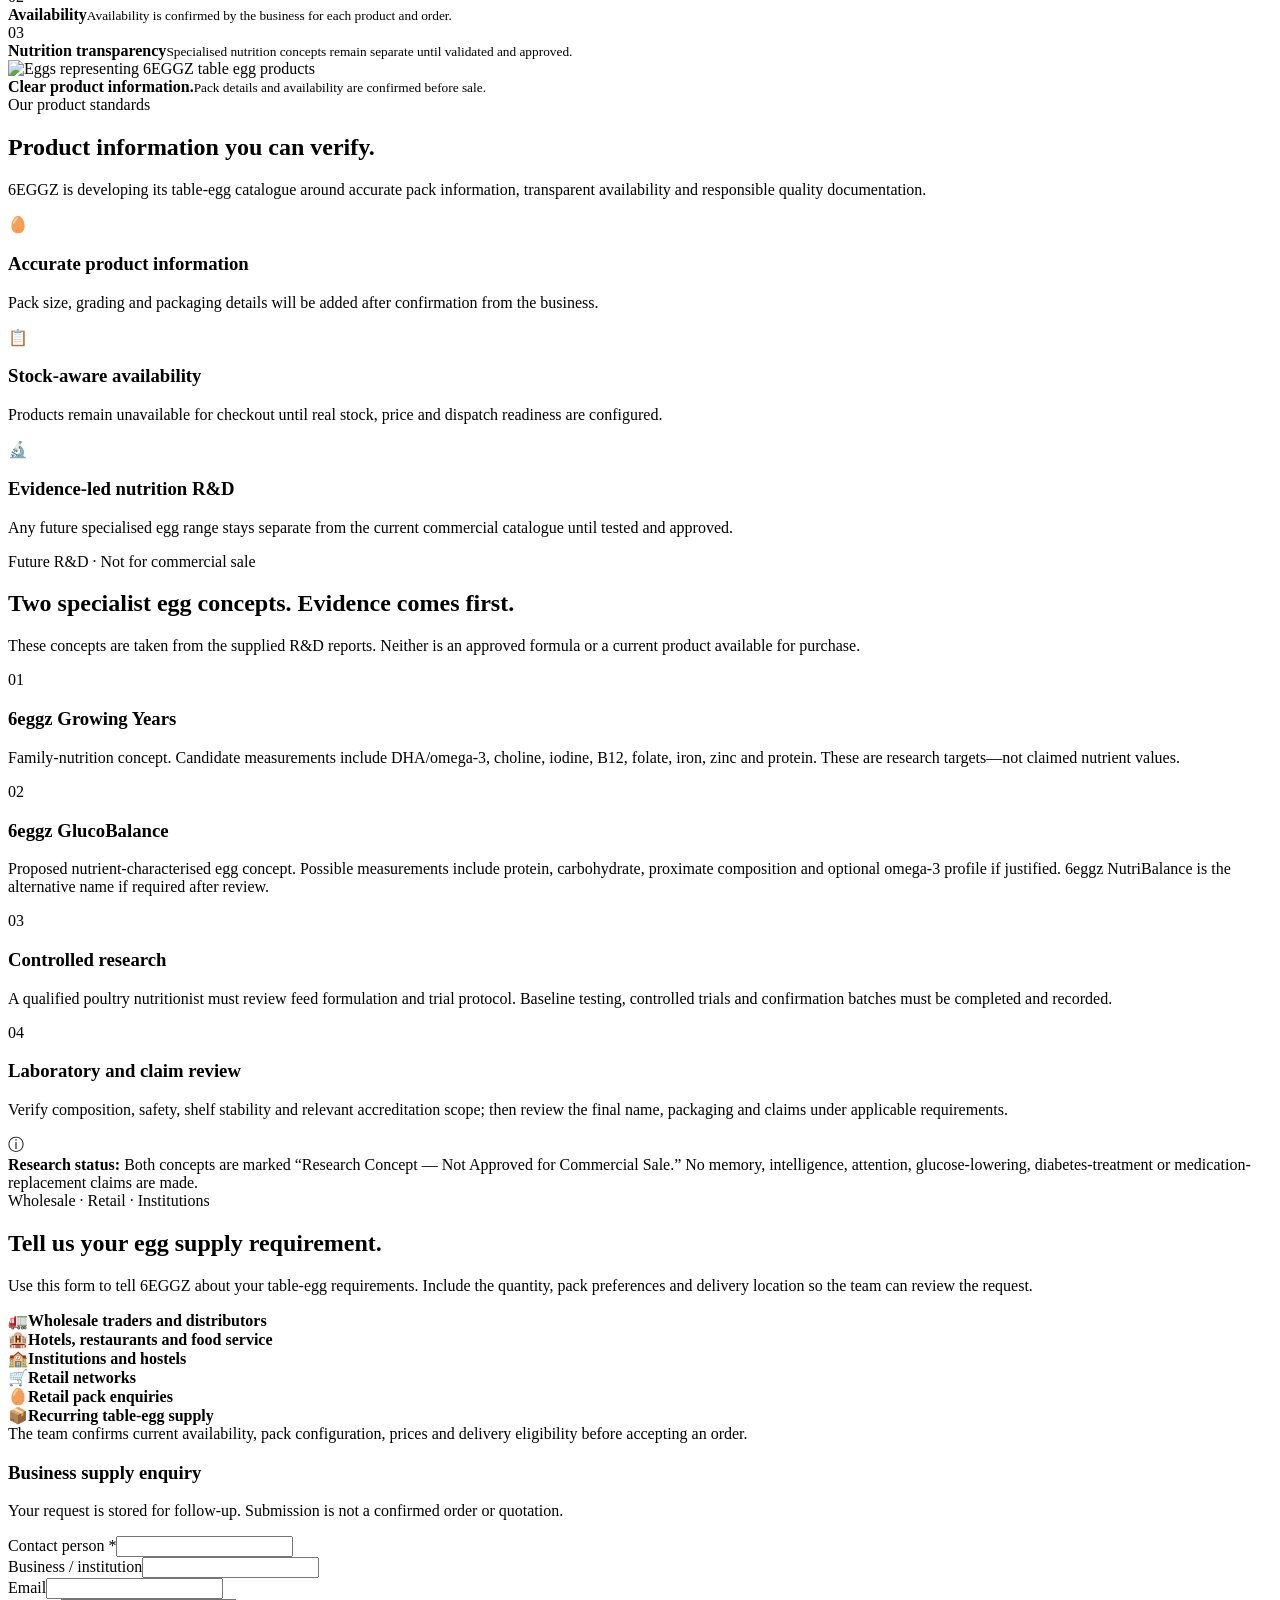
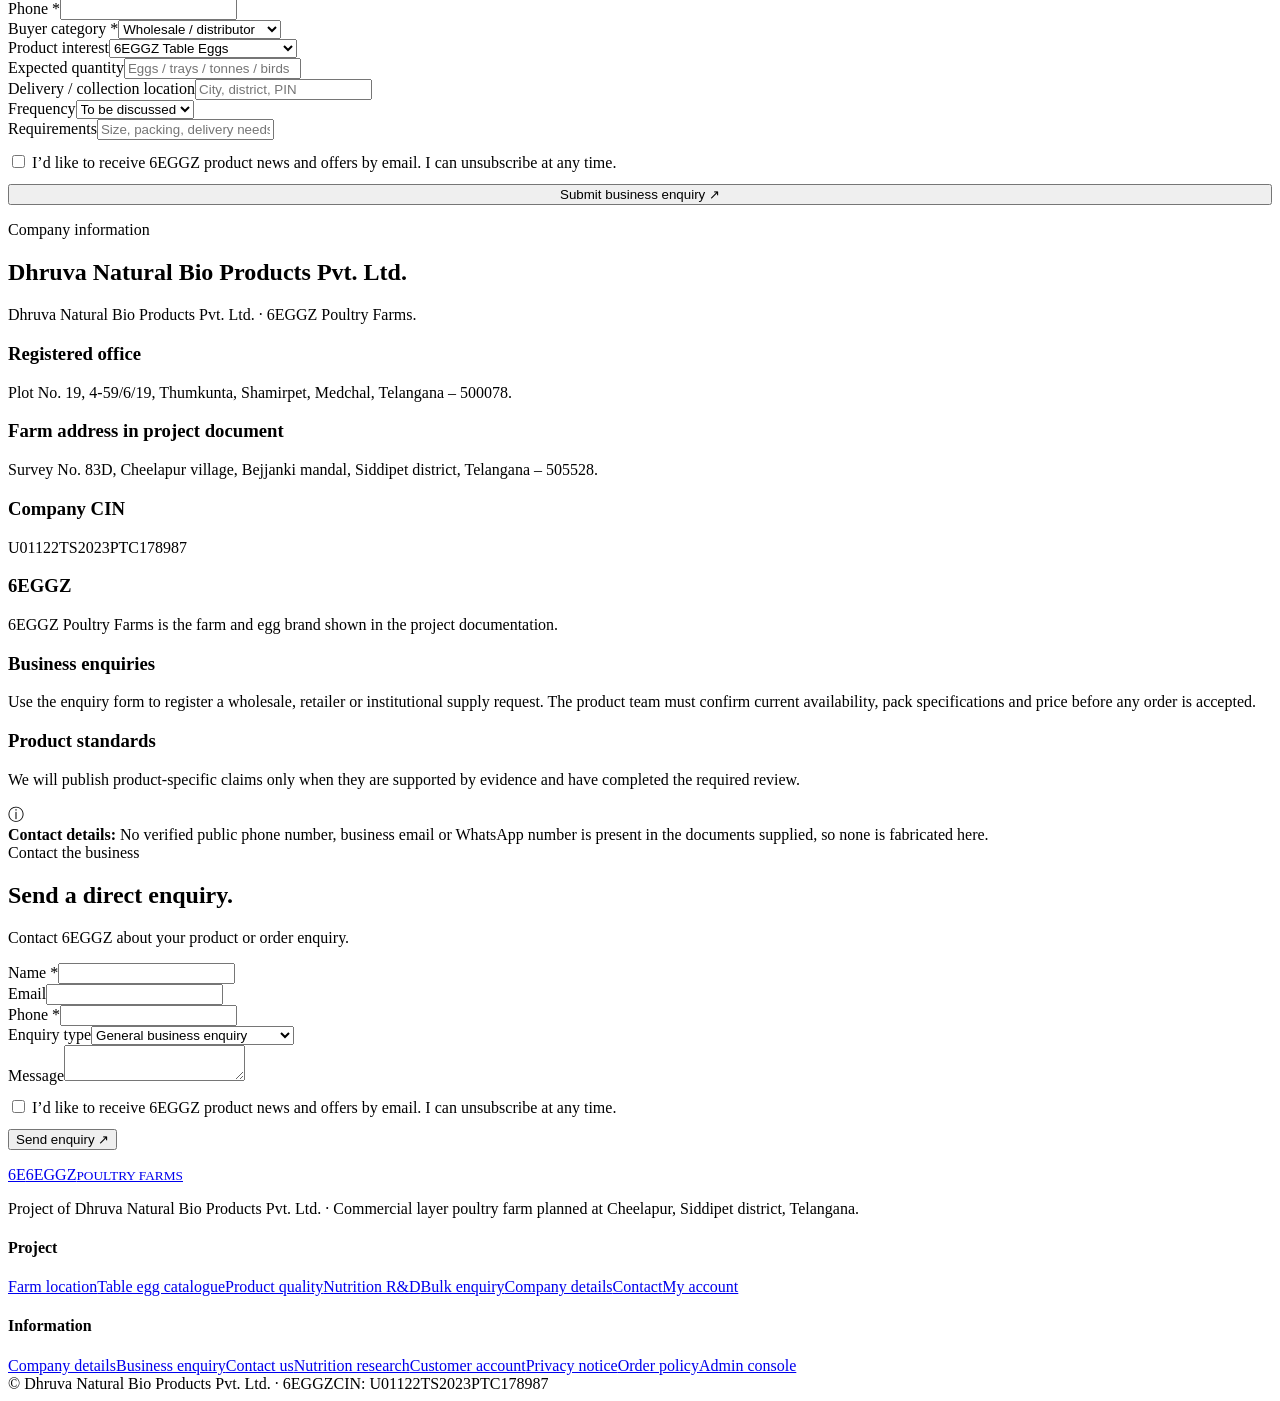
==== commit aa8a128d: "Add a customer database for marketing and implement an admin portal sign-in screen. Added a searchab" ====
--- a/public/index.html
+++ b/public/index.html
@@ -9,9 +9,9 @@
 <section class="section" id="operations" style="padding-top:0"><div class="wrap research-band"><div><span class="eyebrow">6EGGZ product promise</span><h2 class="serif">Eggs, with clear product information.</h2><p>Our catalogue focuses on 6EGGZ table eggs. Product descriptions, pack sizes, availability and pricing appear only when the business has confirmed the details.</p><a class="btn btn-gold" href="#bulk">Enquire about table eggs ↗</a></div><div class="research-side"><div class="research-point"><span class="number">01</span><div><b>Product specification</b><small>Pack size, grade and packaging details are confirmed before publication.</small></div></div><div class="research-point"><span class="number">02</span><div><b>Availability</b><small>Availability is confirmed by the business for each product and order.</small></div></div><div class="research-point"><span class="number">03</span><div><b>Nutrition transparency</b><small>Specialised nutrition concepts remain separate until validated and approved.</small></div></div></div></div></section>
 <section class="section" id="quality"><div class="wrap mission-grid"><div class="mission-art"><img src="https://images.unsplash.com/photo-1506976785307-8732e854ad03?auto=format&fit=crop&w=900&q=85" alt="Eggs representing 6EGGZ table egg products" loading="lazy"><div class="mission-note"><strong>Clear product information.</strong><small>Pack details and availability are confirmed before sale.</small></div></div><div class="mission-copy"><span class="eyebrow">Our product standards</span><h2 class="serif">Product information you can verify.</h2><p>6EGGZ is developing its table-egg catalogue around accurate pack information, transparent availability and responsible quality documentation.</p><div class="mission-list"><article><span class="list-icon">🥚</span><div><h3>Accurate product information</h3><p>Pack size, grading and packaging details will be added after confirmation from the business.</p></div></article><article><span class="list-icon">📋</span><div><h3>Stock-aware availability</h3><p>Products remain unavailable for checkout until real stock, price and dispatch readiness are configured.</p></div></article><article><span class="list-icon">🔬</span><div><h3>Evidence-led nutrition R&amp;D</h3><p>Any future specialised egg range stays separate from the current commercial catalogue until tested and approved.</p></div></article></div></div></div></section>
 <section class="section science-section" id="nutrition"><div class="wrap"><div class="section-head"><div><span class="eyebrow">Future R&amp;D · Not for commercial sale</span><h2 class="serif">Two specialist egg concepts. Evidence comes first.</h2></div><p>These concepts are taken from the supplied R&amp;D reports. Neither is an approved formula or a current product available for purchase.</p></div><div class="science-grid"><article class="science-card"><span class="step">01</span><h3>6eggz Growing Years</h3><p>Family-nutrition concept. Candidate measurements include DHA/omega-3, choline, iodine, B12, folate, iron, zinc and protein. These are research targets—not claimed nutrient values.</p></article><article class="science-card"><span class="step">02</span><h3>6eggz GlucoBalance</h3><p>Proposed nutrient-characterised egg concept. Possible measurements include protein, carbohydrate, proximate composition and optional omega-3 profile if justified. 6eggz NutriBalance is the alternative name if required after review.</p></article><article class="science-card"><span class="step">03</span><h3>Controlled research</h3><p>A qualified poultry nutritionist must review feed formulation and trial protocol. Baseline testing, controlled trials and confirmation batches must be completed and recorded.</p></article><article class="science-card"><span class="step">04</span><h3>Laboratory and claim review</h3><p>Verify composition, safety, shelf stability and relevant accreditation scope; then review the final name, packaging and claims under applicable requirements.</p></article></div><div class="quality-callout"><span>ⓘ</span><div><strong>Research status:</strong> Both concepts are marked “Research Concept — Not Approved for Commercial Sale.” No memory, intelligence, attention, glucose-lowering, diabetes-treatment or medication-replacement claims are made.</div></div></div></section>
-<section class="section bulk-section" id="bulk"><div class="wrap bulk-grid"><div class="bulk-copy"><span class="eyebrow">Wholesale · Retail · Institutions</span><h2 class="serif">Tell us your egg supply requirement.</h2><p>Use this form to tell 6EGGZ about your table-egg requirements. Include the quantity, pack preferences and delivery location so the team can review the request.</p><div class="buyer-types"><div class="buyer-type"><span>🚛</span><strong>Wholesale traders and distributors</strong></div><div class="buyer-type"><span>🏨</span><strong>Hotels, restaurants and food service</strong></div><div class="buyer-type"><span>🏫</span><strong>Institutions and hostels</strong></div><div class="buyer-type"><span>🛒</span><strong>Retail networks</strong></div><div class="buyer-type"><span>🥚</span><strong>Retail pack enquiries</strong></div><div class="buyer-type"><span>📦</span><strong>Recurring table-egg supply</strong></div></div><div class="notice">The team confirms current availability, pack configuration, prices and delivery eligibility before accepting an order.</div></div><form class="form-card" id="bulkForm"><h3>Business supply enquiry</h3><p class="form-subtitle">Your request is stored for follow-up. Submission is not a confirmed order or quotation.</p><div class="field-grid"><div class="field"><label for="bulkName">Contact person *</label><input id="bulkName" name="name" required maxlength="120" autocomplete="name"></div><div class="field"><label for="bulkOrg">Business / institution</label><input id="bulkOrg" name="organisation" maxlength="200"></div></div><div class="field-grid"><div class="field"><label for="bulkEmail">Email</label><input id="bulkEmail" name="email" type="email" maxlength="200" autocomplete="email"></div><div class="field"><label for="bulkPhone">Phone *</label><input id="bulkPhone" name="phone" required maxlength="40" autocomplete="tel"></div></div><div class="field-grid"><div class="field"><label for="bulkType">Buyer category *</label><select id="bulkType" name="enquiry_type" required><option value="bulk">Wholesale / distributor</option><option value="institutional">Institution / food service</option><option value="retailer">Retailer</option></select></div><div class="field"><label for="bulkProduct">Product interest</label><select id="bulkProduct" name="product_interest"><option>6EGGZ Table Eggs</option><option>Wholesale / bulk egg supply</option><option>Retail pack enquiry</option><option>Institutional egg supply</option></select></div></div><div class="field-grid"><div class="field"><label for="bulkQty">Expected quantity</label><input id="bulkQty" name="quantity" maxlength="120" placeholder="Eggs / trays / tonnes / birds"></div><div class="field"><label for="bulkLocation">Delivery / collection location</label><input id="bulkLocation" name="delivery_location" maxlength="240" placeholder="City, district, PIN"></div></div><div class="field-grid"><div class="field"><label for="bulkFrequency">Frequency</label><select id="bulkFrequency" name="frequency"><option>To be discussed</option><option>One-time</option><option>Daily</option><option>Weekly</option><option>Monthly</option></select></div><div class="field"><label for="bulkMessage">Requirements</label><input id="bulkMessage" name="message" maxlength="3000" placeholder="Size, packing, delivery needs"></div></div><button type="submit" class="btn btn-primary" style="width:100%">Submit business enquiry ↗</button><p id="bulkFeedback" class="form-message" role="status" aria-live="polite"></p></form></div></section>
+<section class="section bulk-section" id="bulk"><div class="wrap bulk-grid"><div class="bulk-copy"><span class="eyebrow">Wholesale · Retail · Institutions</span><h2 class="serif">Tell us your egg supply requirement.</h2><p>Use this form to tell 6EGGZ about your table-egg requirements. Include the quantity, pack preferences and delivery location so the team can review the request.</p><div class="buyer-types"><div class="buyer-type"><span>🚛</span><strong>Wholesale traders and distributors</strong></div><div class="buyer-type"><span>🏨</span><strong>Hotels, restaurants and food service</strong></div><div class="buyer-type"><span>🏫</span><strong>Institutions and hostels</strong></div><div class="buyer-type"><span>🛒</span><strong>Retail networks</strong></div><div class="buyer-type"><span>🥚</span><strong>Retail pack enquiries</strong></div><div class="buyer-type"><span>📦</span><strong>Recurring table-egg supply</strong></div></div><div class="notice">The team confirms current availability, pack configuration, prices and delivery eligibility before accepting an order.</div></div><form class="form-card" id="bulkForm"><h3>Business supply enquiry</h3><p class="form-subtitle">Your request is stored for follow-up. Submission is not a confirmed order or quotation.</p><div class="field-grid"><div class="field"><label for="bulkName">Contact person *</label><input id="bulkName" name="name" required maxlength="120" autocomplete="name"></div><div class="field"><label for="bulkOrg">Business / institution</label><input id="bulkOrg" name="organisation" maxlength="200"></div></div><div class="field-grid"><div class="field"><label for="bulkEmail">Email</label><input id="bulkEmail" name="email" type="email" maxlength="200" autocomplete="email"></div><div class="field"><label for="bulkPhone">Phone *</label><input id="bulkPhone" name="phone" required maxlength="40" autocomplete="tel"></div></div><div class="field-grid"><div class="field"><label for="bulkType">Buyer category *</label><select id="bulkType" name="enquiry_type" required><option value="bulk">Wholesale / distributor</option><option value="institutional">Institution / food service</option><option value="retailer">Retailer</option></select></div><div class="field"><label for="bulkProduct">Product interest</label><select id="bulkProduct" name="product_interest"><option>6EGGZ Table Eggs</option><option>Wholesale / bulk egg supply</option><option>Retail pack enquiry</option><option>Institutional egg supply</option></select></div></div><div class="field-grid"><div class="field"><label for="bulkQty">Expected quantity</label><input id="bulkQty" name="quantity" maxlength="120" placeholder="Eggs / trays / tonnes / birds"></div><div class="field"><label for="bulkLocation">Delivery / collection location</label><input id="bulkLocation" name="delivery_location" maxlength="240" placeholder="City, district, PIN"></div></div><div class="field-grid"><div class="field"><label for="bulkFrequency">Frequency</label><select id="bulkFrequency" name="frequency"><option>To be discussed</option><option>One-time</option><option>Daily</option><option>Weekly</option><option>Monthly</option></select></div><div class="field"><label for="bulkMessage">Requirements</label><input id="bulkMessage" name="message" maxlength="3000" placeholder="Size, packing, delivery needs"></div></div><div class="field" style="margin:12px 0"><label style="font-weight:400"><input type="checkbox" name="marketing_opt_in" value="on"> I’d like to receive 6EGGZ product news and offers by email. I can unsubscribe at any time.</label></div><button type="submit" class="btn btn-primary" style="width:100%">Submit business enquiry ↗</button><p id="bulkFeedback" class="form-message" role="status" aria-live="polite"></p></form></div></section>
 <section class="section" id="company"><div class="wrap"><div class="section-head"><div><span class="eyebrow">Company information</span><h2 class="serif">Dhruva Natural Bio Products Pvt. Ltd.</h2></div><p>Dhruva Natural Bio Products Pvt. Ltd. · 6EGGZ Poultry Farms.</p></div><div class="mission-grid"><div class="admin-panel"><h3>Registered office</h3><p>Plot No. 19, 4-59/6/19, Thumkunta, Shamirpet, Medchal, Telangana – 500078.</p><h3>Farm address in project document</h3><p>Survey No. 83D, Cheelapur village, Bejjanki mandal, Siddipet district, Telangana – 505528.</p><h3>Company CIN</h3><p>U01122TS2023PTC178987</p></div><div class="admin-panel"><h3>6EGGZ</h3><p>6EGGZ Poultry Farms is the farm and egg brand shown in the project documentation.</p><h3>Business enquiries</h3><p>Use the enquiry form to register a wholesale, retailer or institutional supply request. The product team must confirm current availability, pack specifications and price before any order is accepted.</p><h3>Product standards</h3><p>We will publish product-specific claims only when they are supported by evidence and have completed the required review.</p></div></div><div class="quality-callout"><span>ⓘ</span><div><strong>Contact details:</strong> No verified public phone number, business email or WhatsApp number is present in the documents supplied, so none is fabricated here.</div></div></div></section>
-<section class="section" id="contact" style="padding-top:0"><div class="wrap"><div class="section-head"><div><span class="eyebrow">Contact the business</span><h2 class="serif">Send a direct enquiry.</h2></div><p>Contact 6EGGZ about your product or order enquiry.</p></div><form id="contactForm" class="form-card" style="max-width:760px"><div class="field-grid"><div class="field"><label for="contactName">Name *</label><input id="contactName" name="name" required maxlength="120"></div><div class="field"><label for="contactEmail">Email</label><input id="contactEmail" name="email" type="email" maxlength="200"></div></div><div class="field-grid"><div class="field"><label for="contactPhone">Phone *</label><input id="contactPhone" name="phone" required maxlength="40"></div><div class="field"><label for="contactType">Enquiry type</label><select id="contactType" name="enquiry_type"><option value="contact">General business enquiry</option><option value="nutrition_notify">Future R&amp;D updates</option><option value="retailer">Retail / distribution partnership</option></select></div></div><div class="field"><label for="contactMessage">Message</label><textarea id="contactMessage" name="message" maxlength="3000"></textarea></div><button class="btn btn-primary" type="submit">Send enquiry ↗</button><p id="contactFeedback" class="form-message" role="status" aria-live="polite"></p></form></div></section>
+<section class="section" id="contact" style="padding-top:0"><div class="wrap"><div class="section-head"><div><span class="eyebrow">Contact the business</span><h2 class="serif">Send a direct enquiry.</h2></div><p>Contact 6EGGZ about your product or order enquiry.</p></div><form id="contactForm" class="form-card" style="max-width:760px"><div class="field-grid"><div class="field"><label for="contactName">Name *</label><input id="contactName" name="name" required maxlength="120"></div><div class="field"><label for="contactEmail">Email</label><input id="contactEmail" name="email" type="email" maxlength="200"></div></div><div class="field-grid"><div class="field"><label for="contactPhone">Phone *</label><input id="contactPhone" name="phone" required maxlength="40"></div><div class="field"><label for="contactType">Enquiry type</label><select id="contactType" name="enquiry_type"><option value="contact">General business enquiry</option><option value="nutrition_notify">Future R&amp;D updates</option><option value="retailer">Retail / distribution partnership</option></select></div></div><div class="field"><label for="contactMessage">Message</label><textarea id="contactMessage" name="message" maxlength="3000"></textarea></div><div class="field" style="margin:12px 0"><label style="font-weight:400"><input type="checkbox" name="marketing_opt_in" value="on"> I’d like to receive 6EGGZ product news and offers by email. I can unsubscribe at any time.</label></div><button class="btn btn-primary" type="submit">Send enquiry ↗</button><p id="contactFeedback" class="form-message" role="status" aria-live="polite"></p></form></div></section>
 </main>
 <footer class="site-footer"><div class="wrap"><div class="footer-grid"><div class="footer-brand"><a class="brand" href="#home"><span class="brand-mark">6E</span><span>6EGGZ<small>POULTRY FARMS</small></span></a><p>Project of Dhruva Natural Bio Products Pvt. Ltd. · Commercial layer poultry farm planned at Cheelapur, Siddipet district, Telangana.</p></div><div><h4>Project</h4><div class="footer-links"><a href="#farm">Farm location</a><a href="#products">Table egg catalogue</a><a href="#quality">Product quality</a><a href="#nutrition">Nutrition R&amp;D</a><a href="#bulk">Bulk enquiry</a><a href="#company">Company details</a><a href="#contact">Contact</a><a href="/account.html">My account</a></div></div><div><h4>Information</h4><div class="footer-links"><a href="#company">Company details</a><a href="#bulk">Business enquiry</a><a href="#contact">Contact us</a><a href="#nutrition">Nutrition research</a><a href="/account.html">Customer account</a><a href="/privacy.html">Privacy notice</a><a href="/terms.html">Order policy</a><a href="/admin">Admin console</a></div></div></div><div class="footer-bottom"><span>© <span id="year"></span> Dhruva Natural Bio Products Pvt. Ltd. · 6EGGZ</span><span>CIN: U01122TS2023PTC178987</span></div></div></footer>
 <script src="/app.js" defer></script></body></html>
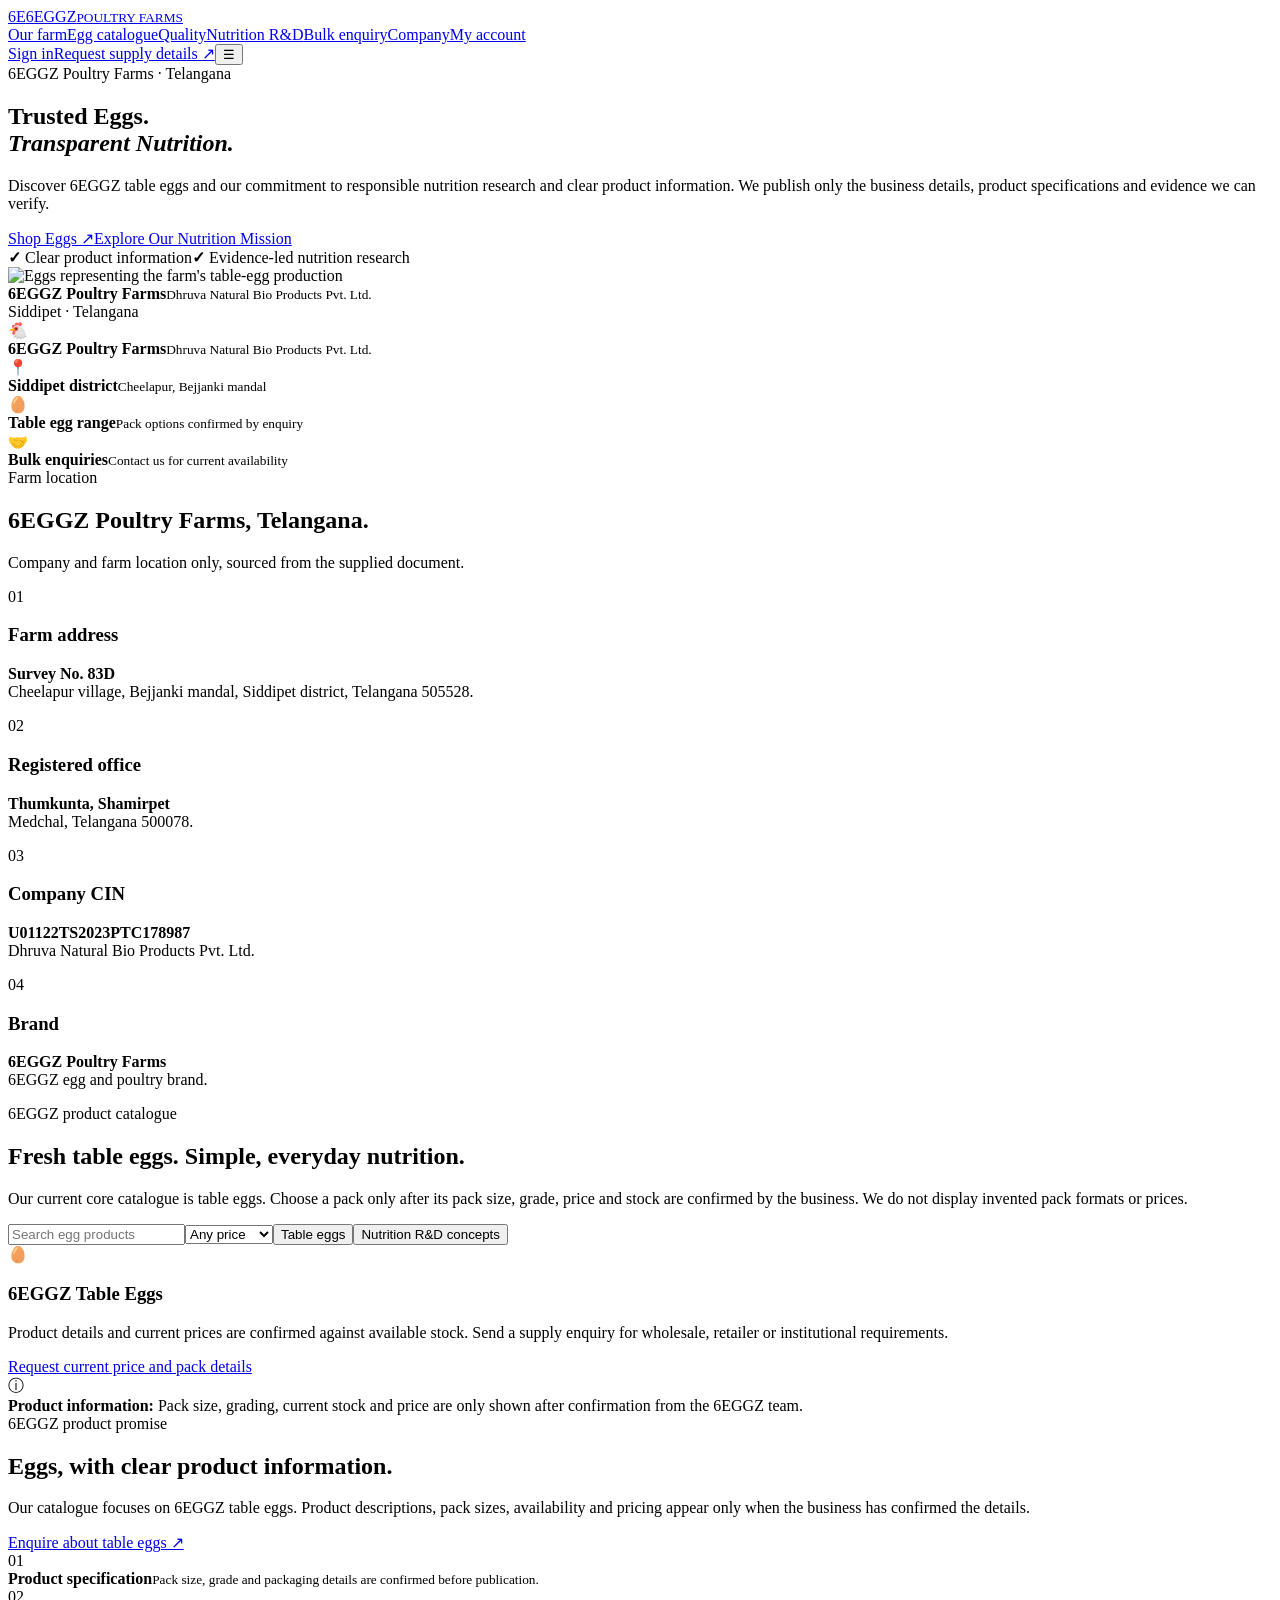
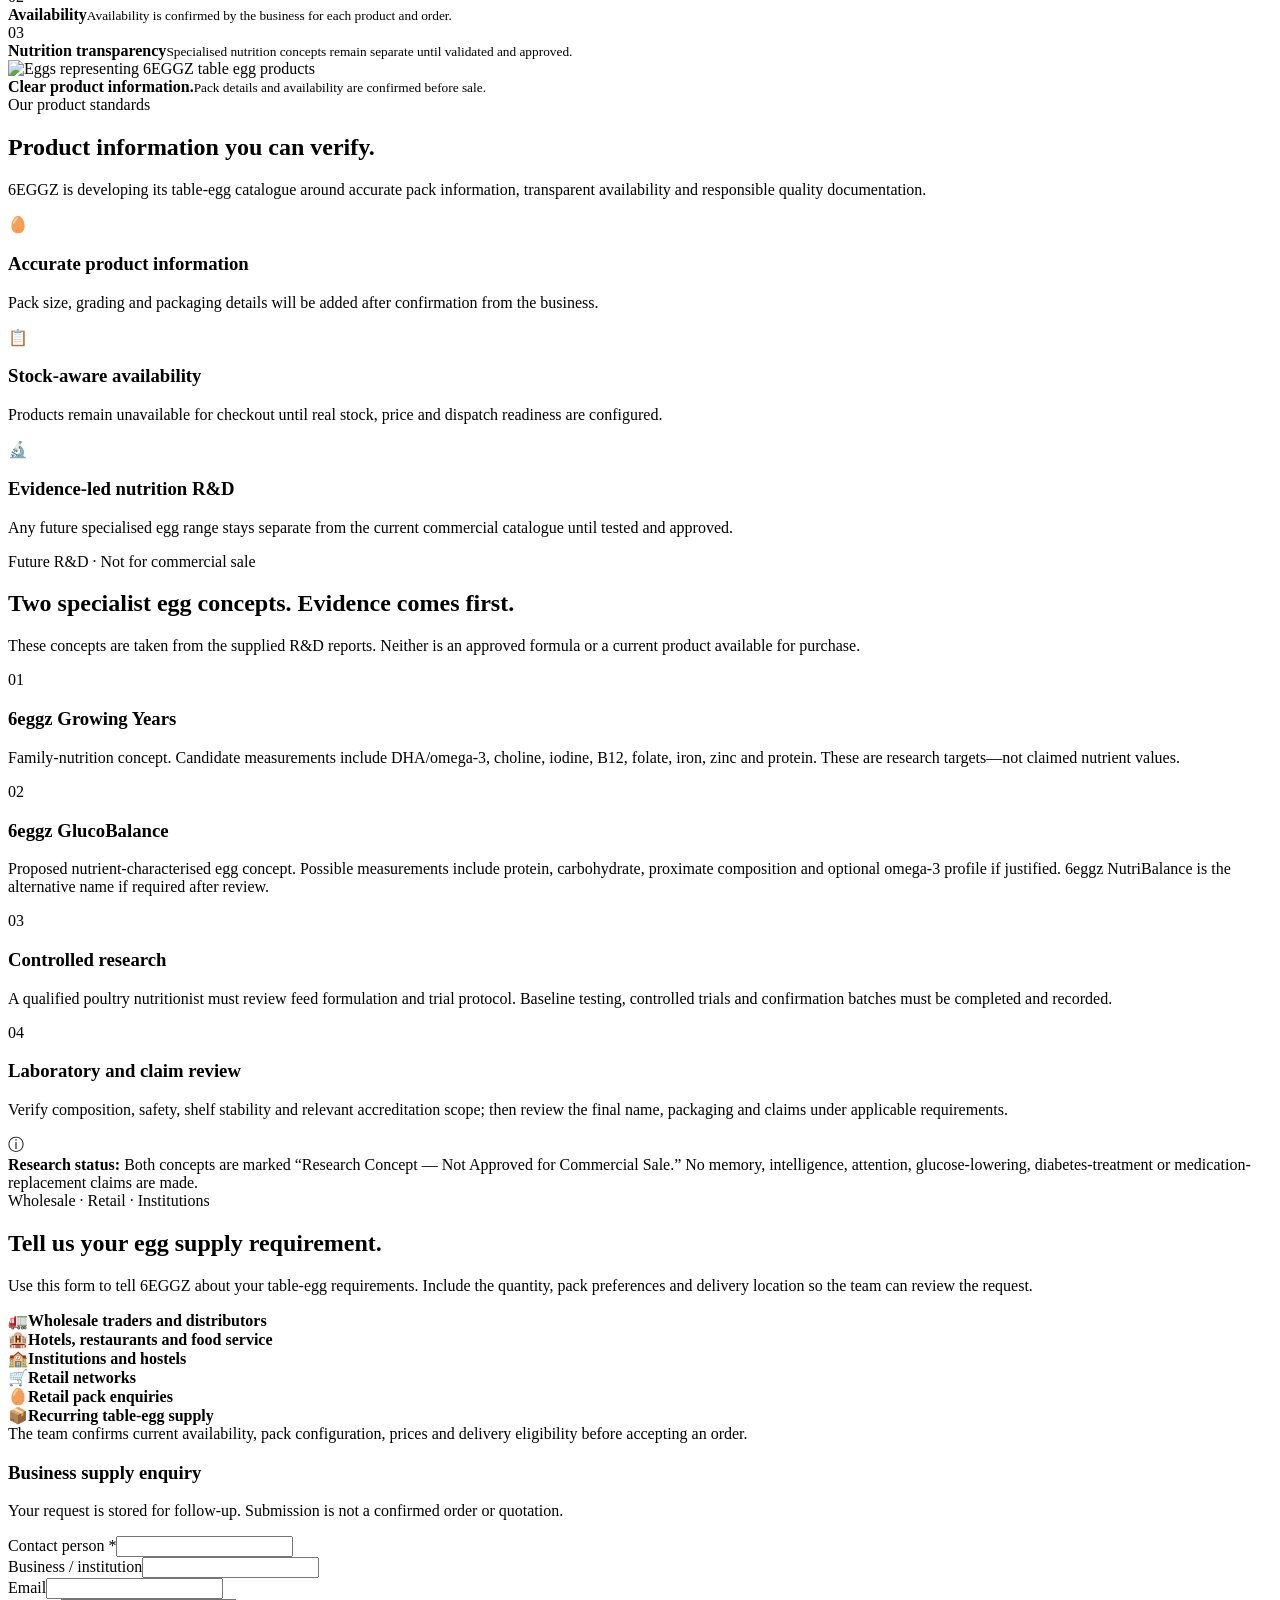
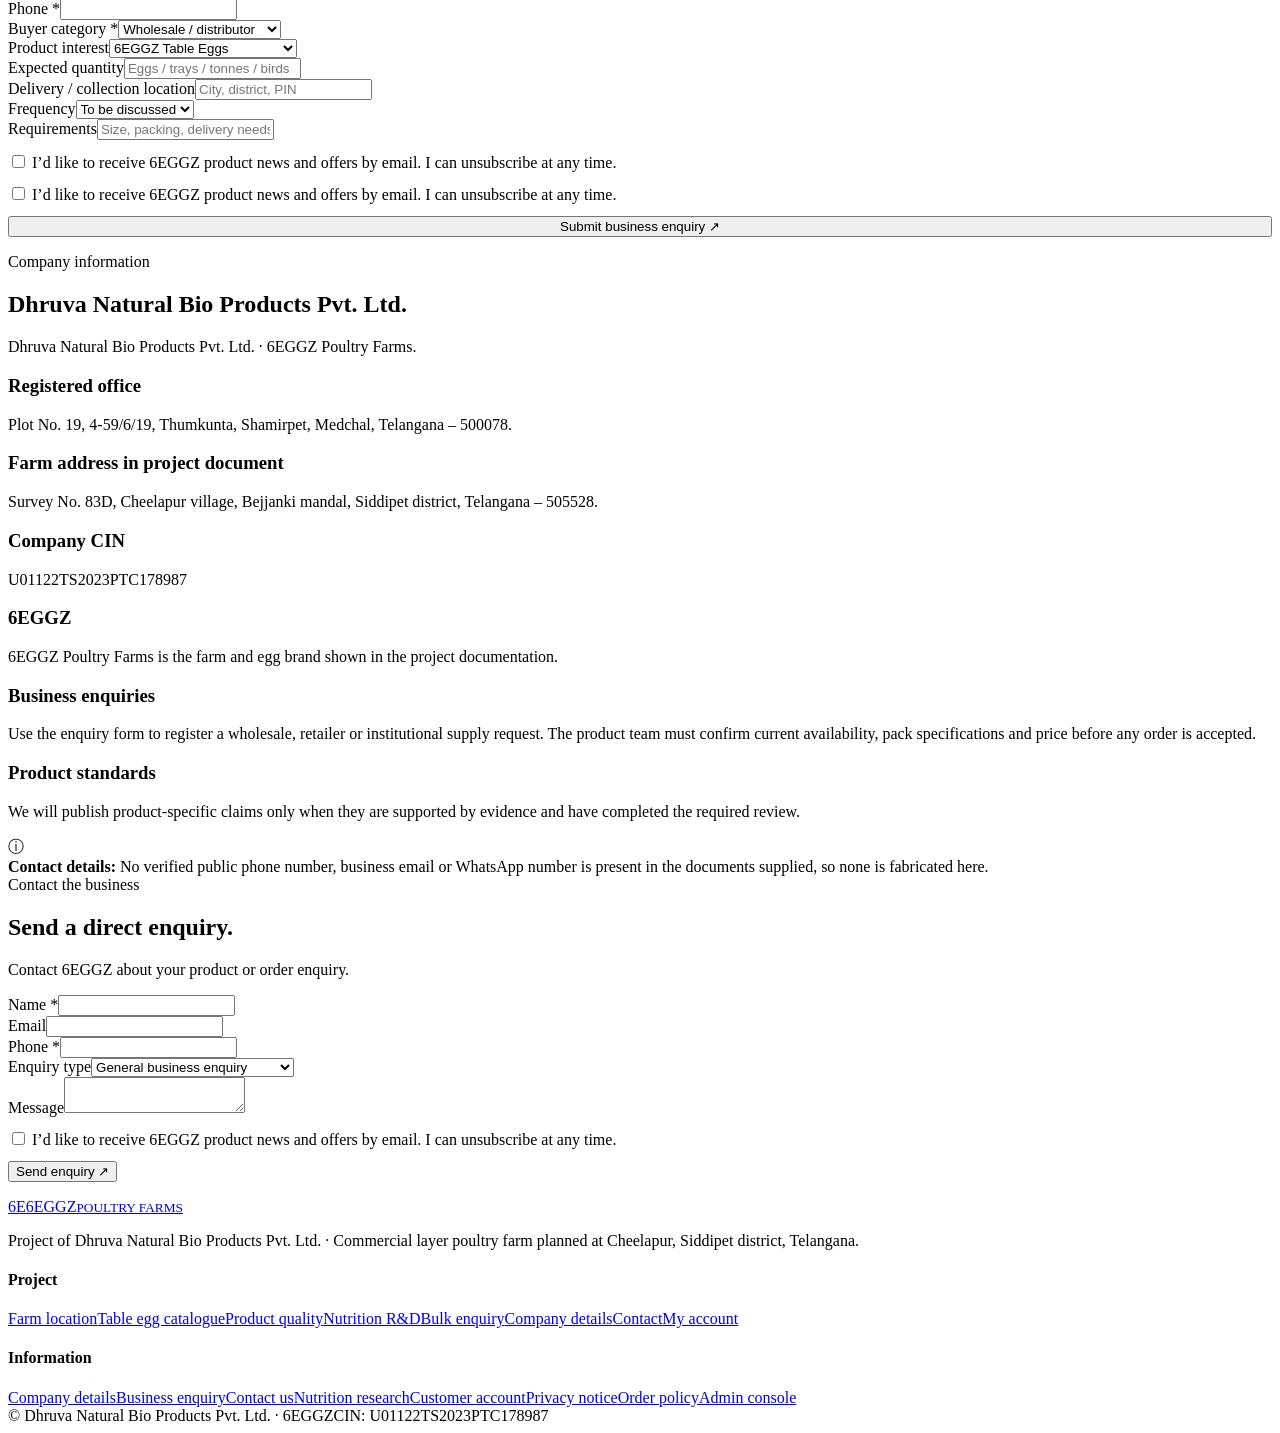
==== commit a547b7c1: "Finish the customer database and add admin authentication to the 6EGGZ portal. Published the custome" ====
--- a/public/index.html
+++ b/public/index.html
@@ -9,7 +9,7 @@
 <section class="section" id="operations" style="padding-top:0"><div class="wrap research-band"><div><span class="eyebrow">6EGGZ product promise</span><h2 class="serif">Eggs, with clear product information.</h2><p>Our catalogue focuses on 6EGGZ table eggs. Product descriptions, pack sizes, availability and pricing appear only when the business has confirmed the details.</p><a class="btn btn-gold" href="#bulk">Enquire about table eggs ↗</a></div><div class="research-side"><div class="research-point"><span class="number">01</span><div><b>Product specification</b><small>Pack size, grade and packaging details are confirmed before publication.</small></div></div><div class="research-point"><span class="number">02</span><div><b>Availability</b><small>Availability is confirmed by the business for each product and order.</small></div></div><div class="research-point"><span class="number">03</span><div><b>Nutrition transparency</b><small>Specialised nutrition concepts remain separate until validated and approved.</small></div></div></div></div></section>
 <section class="section" id="quality"><div class="wrap mission-grid"><div class="mission-art"><img src="https://images.unsplash.com/photo-1506976785307-8732e854ad03?auto=format&fit=crop&w=900&q=85" alt="Eggs representing 6EGGZ table egg products" loading="lazy"><div class="mission-note"><strong>Clear product information.</strong><small>Pack details and availability are confirmed before sale.</small></div></div><div class="mission-copy"><span class="eyebrow">Our product standards</span><h2 class="serif">Product information you can verify.</h2><p>6EGGZ is developing its table-egg catalogue around accurate pack information, transparent availability and responsible quality documentation.</p><div class="mission-list"><article><span class="list-icon">🥚</span><div><h3>Accurate product information</h3><p>Pack size, grading and packaging details will be added after confirmation from the business.</p></div></article><article><span class="list-icon">📋</span><div><h3>Stock-aware availability</h3><p>Products remain unavailable for checkout until real stock, price and dispatch readiness are configured.</p></div></article><article><span class="list-icon">🔬</span><div><h3>Evidence-led nutrition R&amp;D</h3><p>Any future specialised egg range stays separate from the current commercial catalogue until tested and approved.</p></div></article></div></div></div></section>
 <section class="section science-section" id="nutrition"><div class="wrap"><div class="section-head"><div><span class="eyebrow">Future R&amp;D · Not for commercial sale</span><h2 class="serif">Two specialist egg concepts. Evidence comes first.</h2></div><p>These concepts are taken from the supplied R&amp;D reports. Neither is an approved formula or a current product available for purchase.</p></div><div class="science-grid"><article class="science-card"><span class="step">01</span><h3>6eggz Growing Years</h3><p>Family-nutrition concept. Candidate measurements include DHA/omega-3, choline, iodine, B12, folate, iron, zinc and protein. These are research targets—not claimed nutrient values.</p></article><article class="science-card"><span class="step">02</span><h3>6eggz GlucoBalance</h3><p>Proposed nutrient-characterised egg concept. Possible measurements include protein, carbohydrate, proximate composition and optional omega-3 profile if justified. 6eggz NutriBalance is the alternative name if required after review.</p></article><article class="science-card"><span class="step">03</span><h3>Controlled research</h3><p>A qualified poultry nutritionist must review feed formulation and trial protocol. Baseline testing, controlled trials and confirmation batches must be completed and recorded.</p></article><article class="science-card"><span class="step">04</span><h3>Laboratory and claim review</h3><p>Verify composition, safety, shelf stability and relevant accreditation scope; then review the final name, packaging and claims under applicable requirements.</p></article></div><div class="quality-callout"><span>ⓘ</span><div><strong>Research status:</strong> Both concepts are marked “Research Concept — Not Approved for Commercial Sale.” No memory, intelligence, attention, glucose-lowering, diabetes-treatment or medication-replacement claims are made.</div></div></div></section>
-<section class="section bulk-section" id="bulk"><div class="wrap bulk-grid"><div class="bulk-copy"><span class="eyebrow">Wholesale · Retail · Institutions</span><h2 class="serif">Tell us your egg supply requirement.</h2><p>Use this form to tell 6EGGZ about your table-egg requirements. Include the quantity, pack preferences and delivery location so the team can review the request.</p><div class="buyer-types"><div class="buyer-type"><span>🚛</span><strong>Wholesale traders and distributors</strong></div><div class="buyer-type"><span>🏨</span><strong>Hotels, restaurants and food service</strong></div><div class="buyer-type"><span>🏫</span><strong>Institutions and hostels</strong></div><div class="buyer-type"><span>🛒</span><strong>Retail networks</strong></div><div class="buyer-type"><span>🥚</span><strong>Retail pack enquiries</strong></div><div class="buyer-type"><span>📦</span><strong>Recurring table-egg supply</strong></div></div><div class="notice">The team confirms current availability, pack configuration, prices and delivery eligibility before accepting an order.</div></div><form class="form-card" id="bulkForm"><h3>Business supply enquiry</h3><p class="form-subtitle">Your request is stored for follow-up. Submission is not a confirmed order or quotation.</p><div class="field-grid"><div class="field"><label for="bulkName">Contact person *</label><input id="bulkName" name="name" required maxlength="120" autocomplete="name"></div><div class="field"><label for="bulkOrg">Business / institution</label><input id="bulkOrg" name="organisation" maxlength="200"></div></div><div class="field-grid"><div class="field"><label for="bulkEmail">Email</label><input id="bulkEmail" name="email" type="email" maxlength="200" autocomplete="email"></div><div class="field"><label for="bulkPhone">Phone *</label><input id="bulkPhone" name="phone" required maxlength="40" autocomplete="tel"></div></div><div class="field-grid"><div class="field"><label for="bulkType">Buyer category *</label><select id="bulkType" name="enquiry_type" required><option value="bulk">Wholesale / distributor</option><option value="institutional">Institution / food service</option><option value="retailer">Retailer</option></select></div><div class="field"><label for="bulkProduct">Product interest</label><select id="bulkProduct" name="product_interest"><option>6EGGZ Table Eggs</option><option>Wholesale / bulk egg supply</option><option>Retail pack enquiry</option><option>Institutional egg supply</option></select></div></div><div class="field-grid"><div class="field"><label for="bulkQty">Expected quantity</label><input id="bulkQty" name="quantity" maxlength="120" placeholder="Eggs / trays / tonnes / birds"></div><div class="field"><label for="bulkLocation">Delivery / collection location</label><input id="bulkLocation" name="delivery_location" maxlength="240" placeholder="City, district, PIN"></div></div><div class="field-grid"><div class="field"><label for="bulkFrequency">Frequency</label><select id="bulkFrequency" name="frequency"><option>To be discussed</option><option>One-time</option><option>Daily</option><option>Weekly</option><option>Monthly</option></select></div><div class="field"><label for="bulkMessage">Requirements</label><input id="bulkMessage" name="message" maxlength="3000" placeholder="Size, packing, delivery needs"></div></div><div class="field" style="margin:12px 0"><label style="font-weight:400"><input type="checkbox" name="marketing_opt_in" value="on"> I’d like to receive 6EGGZ product news and offers by email. I can unsubscribe at any time.</label></div><button type="submit" class="btn btn-primary" style="width:100%">Submit business enquiry ↗</button><p id="bulkFeedback" class="form-message" role="status" aria-live="polite"></p></form></div></section>
+<section class="section bulk-section" id="bulk"><div class="wrap bulk-grid"><div class="bulk-copy"><span class="eyebrow">Wholesale · Retail · Institutions</span><h2 class="serif">Tell us your egg supply requirement.</h2><p>Use this form to tell 6EGGZ about your table-egg requirements. Include the quantity, pack preferences and delivery location so the team can review the request.</p><div class="buyer-types"><div class="buyer-type"><span>🚛</span><strong>Wholesale traders and distributors</strong></div><div class="buyer-type"><span>🏨</span><strong>Hotels, restaurants and food service</strong></div><div class="buyer-type"><span>🏫</span><strong>Institutions and hostels</strong></div><div class="buyer-type"><span>🛒</span><strong>Retail networks</strong></div><div class="buyer-type"><span>🥚</span><strong>Retail pack enquiries</strong></div><div class="buyer-type"><span>📦</span><strong>Recurring table-egg supply</strong></div></div><div class="notice">The team confirms current availability, pack configuration, prices and delivery eligibility before accepting an order.</div></div><form class="form-card" id="bulkForm"><h3>Business supply enquiry</h3><p class="form-subtitle">Your request is stored for follow-up. Submission is not a confirmed order or quotation.</p><div class="field-grid"><div class="field"><label for="bulkName">Contact person *</label><input id="bulkName" name="name" required maxlength="120" autocomplete="name"></div><div class="field"><label for="bulkOrg">Business / institution</label><input id="bulkOrg" name="organisation" maxlength="200"></div></div><div class="field-grid"><div class="field"><label for="bulkEmail">Email</label><input id="bulkEmail" name="email" type="email" maxlength="200" autocomplete="email"></div><div class="field"><label for="bulkPhone">Phone *</label><input id="bulkPhone" name="phone" required maxlength="40" autocomplete="tel"></div></div><div class="field-grid"><div class="field"><label for="bulkType">Buyer category *</label><select id="bulkType" name="enquiry_type" required><option value="bulk">Wholesale / distributor</option><option value="institutional">Institution / food service</option><option value="retailer">Retailer</option></select></div><div class="field"><label for="bulkProduct">Product interest</label><select id="bulkProduct" name="product_interest"><option>6EGGZ Table Eggs</option><option>Wholesale / bulk egg supply</option><option>Retail pack enquiry</option><option>Institutional egg supply</option></select></div></div><div class="field-grid"><div class="field"><label for="bulkQty">Expected quantity</label><input id="bulkQty" name="quantity" maxlength="120" placeholder="Eggs / trays / tonnes / birds"></div><div class="field"><label for="bulkLocation">Delivery / collection location</label><input id="bulkLocation" name="delivery_location" maxlength="240" placeholder="City, district, PIN"></div></div><div class="field-grid"><div class="field"><label for="bulkFrequency">Frequency</label><select id="bulkFrequency" name="frequency"><option>To be discussed</option><option>One-time</option><option>Daily</option><option>Weekly</option><option>Monthly</option></select></div><div class="field"><label for="bulkMessage">Requirements</label><input id="bulkMessage" name="message" maxlength="3000" placeholder="Size, packing, delivery needs"></div></div><div class="field" style="margin:12px 0"><label style="font-weight:400"><input type="checkbox" name="marketing_opt_in" value="on"> I’d like to receive 6EGGZ product news and offers by email. I can unsubscribe at any time.</label></div><div class="field" style="margin:12px 0"><label style="font-weight:400"><input type="checkbox" name="marketing_opt_in" value="on"> I’d like to receive 6EGGZ product news and offers by email. I can unsubscribe at any time.</label></div><button type="submit" class="btn btn-primary" style="width:100%">Submit business enquiry ↗</button><p id="bulkFeedback" class="form-message" role="status" aria-live="polite"></p></form></div></section>
 <section class="section" id="company"><div class="wrap"><div class="section-head"><div><span class="eyebrow">Company information</span><h2 class="serif">Dhruva Natural Bio Products Pvt. Ltd.</h2></div><p>Dhruva Natural Bio Products Pvt. Ltd. · 6EGGZ Poultry Farms.</p></div><div class="mission-grid"><div class="admin-panel"><h3>Registered office</h3><p>Plot No. 19, 4-59/6/19, Thumkunta, Shamirpet, Medchal, Telangana – 500078.</p><h3>Farm address in project document</h3><p>Survey No. 83D, Cheelapur village, Bejjanki mandal, Siddipet district, Telangana – 505528.</p><h3>Company CIN</h3><p>U01122TS2023PTC178987</p></div><div class="admin-panel"><h3>6EGGZ</h3><p>6EGGZ Poultry Farms is the farm and egg brand shown in the project documentation.</p><h3>Business enquiries</h3><p>Use the enquiry form to register a wholesale, retailer or institutional supply request. The product team must confirm current availability, pack specifications and price before any order is accepted.</p><h3>Product standards</h3><p>We will publish product-specific claims only when they are supported by evidence and have completed the required review.</p></div></div><div class="quality-callout"><span>ⓘ</span><div><strong>Contact details:</strong> No verified public phone number, business email or WhatsApp number is present in the documents supplied, so none is fabricated here.</div></div></div></section>
 <section class="section" id="contact" style="padding-top:0"><div class="wrap"><div class="section-head"><div><span class="eyebrow">Contact the business</span><h2 class="serif">Send a direct enquiry.</h2></div><p>Contact 6EGGZ about your product or order enquiry.</p></div><form id="contactForm" class="form-card" style="max-width:760px"><div class="field-grid"><div class="field"><label for="contactName">Name *</label><input id="contactName" name="name" required maxlength="120"></div><div class="field"><label for="contactEmail">Email</label><input id="contactEmail" name="email" type="email" maxlength="200"></div></div><div class="field-grid"><div class="field"><label for="contactPhone">Phone *</label><input id="contactPhone" name="phone" required maxlength="40"></div><div class="field"><label for="contactType">Enquiry type</label><select id="contactType" name="enquiry_type"><option value="contact">General business enquiry</option><option value="nutrition_notify">Future R&amp;D updates</option><option value="retailer">Retail / distribution partnership</option></select></div></div><div class="field"><label for="contactMessage">Message</label><textarea id="contactMessage" name="message" maxlength="3000"></textarea></div><div class="field" style="margin:12px 0"><label style="font-weight:400"><input type="checkbox" name="marketing_opt_in" value="on"> I’d like to receive 6EGGZ product news and offers by email. I can unsubscribe at any time.</label></div><button class="btn btn-primary" type="submit">Send enquiry ↗</button><p id="contactFeedback" class="form-message" role="status" aria-live="polite"></p></form></div></section>
 </main>
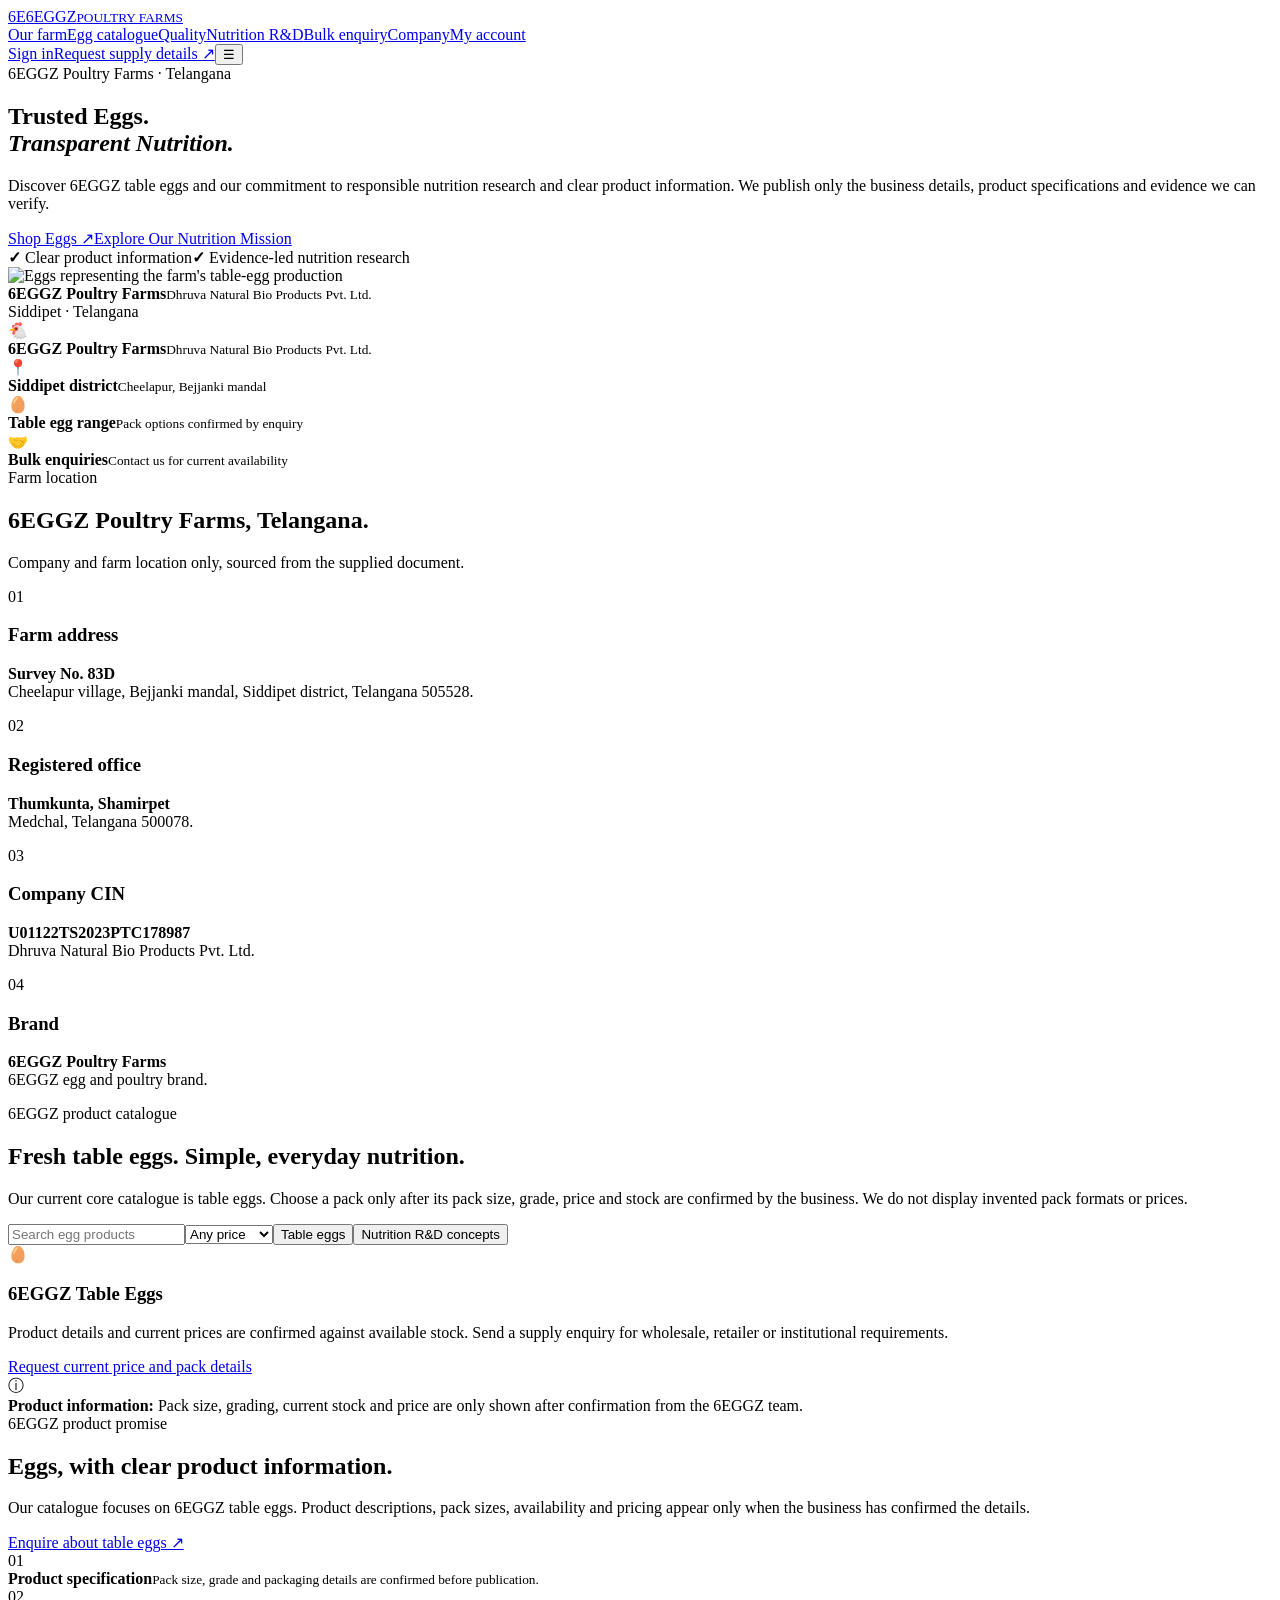
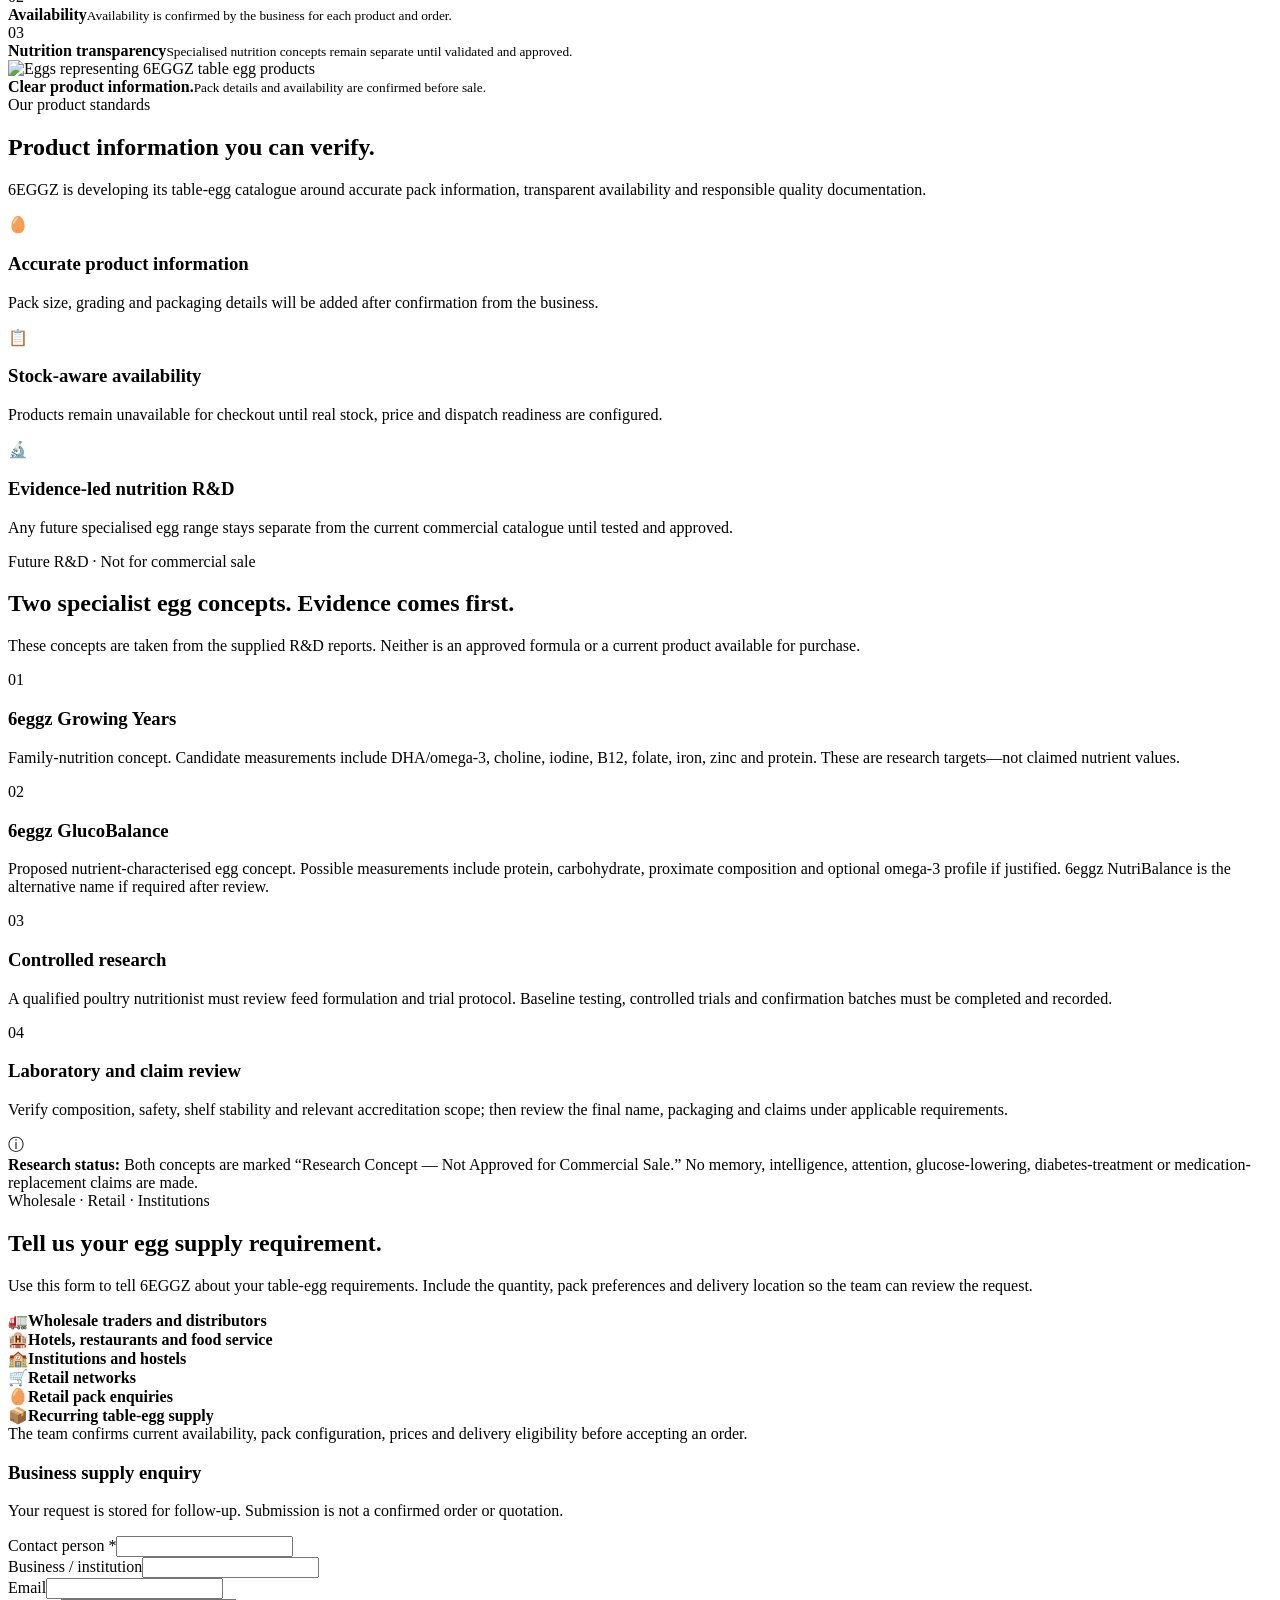
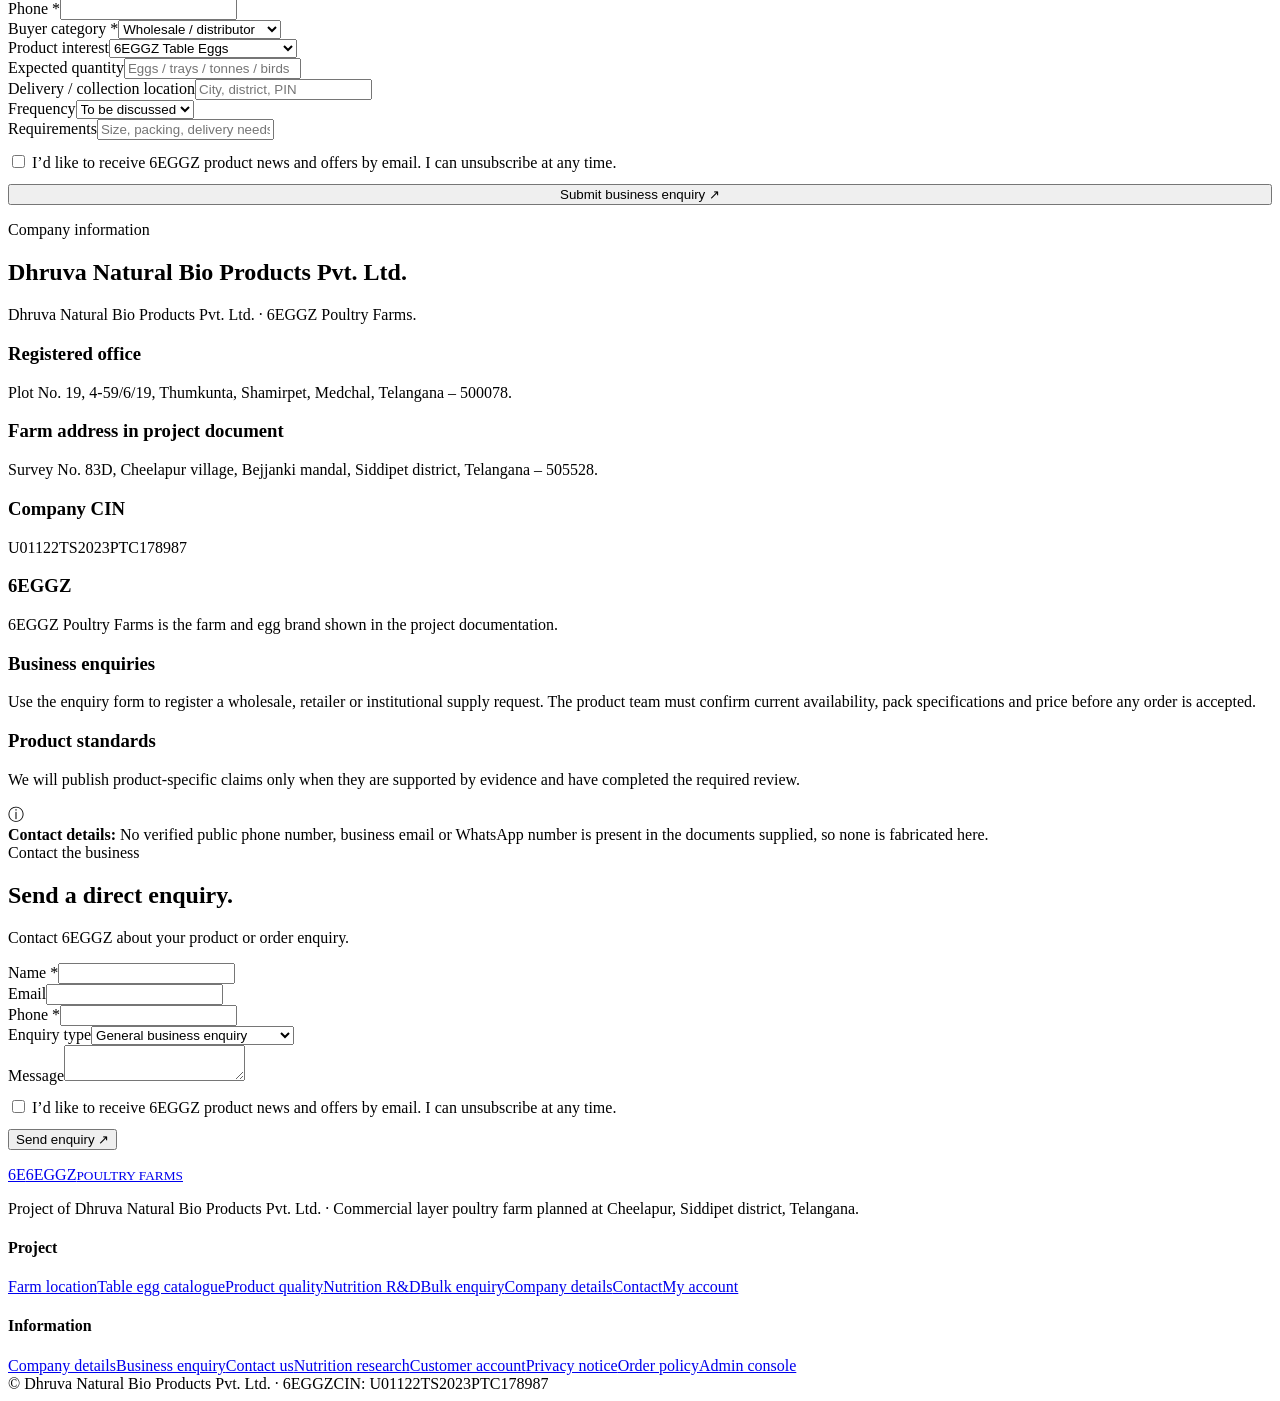
==== commit 046de0b0: "Polish the 6EGGZ CRM and secure admin sign-in. Finalised the CRM customer list and explicit marketin" ====
--- a/public/index.html
+++ b/public/index.html
@@ -9,7 +9,7 @@
 <section class="section" id="operations" style="padding-top:0"><div class="wrap research-band"><div><span class="eyebrow">6EGGZ product promise</span><h2 class="serif">Eggs, with clear product information.</h2><p>Our catalogue focuses on 6EGGZ table eggs. Product descriptions, pack sizes, availability and pricing appear only when the business has confirmed the details.</p><a class="btn btn-gold" href="#bulk">Enquire about table eggs ↗</a></div><div class="research-side"><div class="research-point"><span class="number">01</span><div><b>Product specification</b><small>Pack size, grade and packaging details are confirmed before publication.</small></div></div><div class="research-point"><span class="number">02</span><div><b>Availability</b><small>Availability is confirmed by the business for each product and order.</small></div></div><div class="research-point"><span class="number">03</span><div><b>Nutrition transparency</b><small>Specialised nutrition concepts remain separate until validated and approved.</small></div></div></div></div></section>
 <section class="section" id="quality"><div class="wrap mission-grid"><div class="mission-art"><img src="https://images.unsplash.com/photo-1506976785307-8732e854ad03?auto=format&fit=crop&w=900&q=85" alt="Eggs representing 6EGGZ table egg products" loading="lazy"><div class="mission-note"><strong>Clear product information.</strong><small>Pack details and availability are confirmed before sale.</small></div></div><div class="mission-copy"><span class="eyebrow">Our product standards</span><h2 class="serif">Product information you can verify.</h2><p>6EGGZ is developing its table-egg catalogue around accurate pack information, transparent availability and responsible quality documentation.</p><div class="mission-list"><article><span class="list-icon">🥚</span><div><h3>Accurate product information</h3><p>Pack size, grading and packaging details will be added after confirmation from the business.</p></div></article><article><span class="list-icon">📋</span><div><h3>Stock-aware availability</h3><p>Products remain unavailable for checkout until real stock, price and dispatch readiness are configured.</p></div></article><article><span class="list-icon">🔬</span><div><h3>Evidence-led nutrition R&amp;D</h3><p>Any future specialised egg range stays separate from the current commercial catalogue until tested and approved.</p></div></article></div></div></div></section>
 <section class="section science-section" id="nutrition"><div class="wrap"><div class="section-head"><div><span class="eyebrow">Future R&amp;D · Not for commercial sale</span><h2 class="serif">Two specialist egg concepts. Evidence comes first.</h2></div><p>These concepts are taken from the supplied R&amp;D reports. Neither is an approved formula or a current product available for purchase.</p></div><div class="science-grid"><article class="science-card"><span class="step">01</span><h3>6eggz Growing Years</h3><p>Family-nutrition concept. Candidate measurements include DHA/omega-3, choline, iodine, B12, folate, iron, zinc and protein. These are research targets—not claimed nutrient values.</p></article><article class="science-card"><span class="step">02</span><h3>6eggz GlucoBalance</h3><p>Proposed nutrient-characterised egg concept. Possible measurements include protein, carbohydrate, proximate composition and optional omega-3 profile if justified. 6eggz NutriBalance is the alternative name if required after review.</p></article><article class="science-card"><span class="step">03</span><h3>Controlled research</h3><p>A qualified poultry nutritionist must review feed formulation and trial protocol. Baseline testing, controlled trials and confirmation batches must be completed and recorded.</p></article><article class="science-card"><span class="step">04</span><h3>Laboratory and claim review</h3><p>Verify composition, safety, shelf stability and relevant accreditation scope; then review the final name, packaging and claims under applicable requirements.</p></article></div><div class="quality-callout"><span>ⓘ</span><div><strong>Research status:</strong> Both concepts are marked “Research Concept — Not Approved for Commercial Sale.” No memory, intelligence, attention, glucose-lowering, diabetes-treatment or medication-replacement claims are made.</div></div></div></section>
-<section class="section bulk-section" id="bulk"><div class="wrap bulk-grid"><div class="bulk-copy"><span class="eyebrow">Wholesale · Retail · Institutions</span><h2 class="serif">Tell us your egg supply requirement.</h2><p>Use this form to tell 6EGGZ about your table-egg requirements. Include the quantity, pack preferences and delivery location so the team can review the request.</p><div class="buyer-types"><div class="buyer-type"><span>🚛</span><strong>Wholesale traders and distributors</strong></div><div class="buyer-type"><span>🏨</span><strong>Hotels, restaurants and food service</strong></div><div class="buyer-type"><span>🏫</span><strong>Institutions and hostels</strong></div><div class="buyer-type"><span>🛒</span><strong>Retail networks</strong></div><div class="buyer-type"><span>🥚</span><strong>Retail pack enquiries</strong></div><div class="buyer-type"><span>📦</span><strong>Recurring table-egg supply</strong></div></div><div class="notice">The team confirms current availability, pack configuration, prices and delivery eligibility before accepting an order.</div></div><form class="form-card" id="bulkForm"><h3>Business supply enquiry</h3><p class="form-subtitle">Your request is stored for follow-up. Submission is not a confirmed order or quotation.</p><div class="field-grid"><div class="field"><label for="bulkName">Contact person *</label><input id="bulkName" name="name" required maxlength="120" autocomplete="name"></div><div class="field"><label for="bulkOrg">Business / institution</label><input id="bulkOrg" name="organisation" maxlength="200"></div></div><div class="field-grid"><div class="field"><label for="bulkEmail">Email</label><input id="bulkEmail" name="email" type="email" maxlength="200" autocomplete="email"></div><div class="field"><label for="bulkPhone">Phone *</label><input id="bulkPhone" name="phone" required maxlength="40" autocomplete="tel"></div></div><div class="field-grid"><div class="field"><label for="bulkType">Buyer category *</label><select id="bulkType" name="enquiry_type" required><option value="bulk">Wholesale / distributor</option><option value="institutional">Institution / food service</option><option value="retailer">Retailer</option></select></div><div class="field"><label for="bulkProduct">Product interest</label><select id="bulkProduct" name="product_interest"><option>6EGGZ Table Eggs</option><option>Wholesale / bulk egg supply</option><option>Retail pack enquiry</option><option>Institutional egg supply</option></select></div></div><div class="field-grid"><div class="field"><label for="bulkQty">Expected quantity</label><input id="bulkQty" name="quantity" maxlength="120" placeholder="Eggs / trays / tonnes / birds"></div><div class="field"><label for="bulkLocation">Delivery / collection location</label><input id="bulkLocation" name="delivery_location" maxlength="240" placeholder="City, district, PIN"></div></div><div class="field-grid"><div class="field"><label for="bulkFrequency">Frequency</label><select id="bulkFrequency" name="frequency"><option>To be discussed</option><option>One-time</option><option>Daily</option><option>Weekly</option><option>Monthly</option></select></div><div class="field"><label for="bulkMessage">Requirements</label><input id="bulkMessage" name="message" maxlength="3000" placeholder="Size, packing, delivery needs"></div></div><div class="field" style="margin:12px 0"><label style="font-weight:400"><input type="checkbox" name="marketing_opt_in" value="on"> I’d like to receive 6EGGZ product news and offers by email. I can unsubscribe at any time.</label></div><div class="field" style="margin:12px 0"><label style="font-weight:400"><input type="checkbox" name="marketing_opt_in" value="on"> I’d like to receive 6EGGZ product news and offers by email. I can unsubscribe at any time.</label></div><button type="submit" class="btn btn-primary" style="width:100%">Submit business enquiry ↗</button><p id="bulkFeedback" class="form-message" role="status" aria-live="polite"></p></form></div></section>
+<section class="section bulk-section" id="bulk"><div class="wrap bulk-grid"><div class="bulk-copy"><span class="eyebrow">Wholesale · Retail · Institutions</span><h2 class="serif">Tell us your egg supply requirement.</h2><p>Use this form to tell 6EGGZ about your table-egg requirements. Include the quantity, pack preferences and delivery location so the team can review the request.</p><div class="buyer-types"><div class="buyer-type"><span>🚛</span><strong>Wholesale traders and distributors</strong></div><div class="buyer-type"><span>🏨</span><strong>Hotels, restaurants and food service</strong></div><div class="buyer-type"><span>🏫</span><strong>Institutions and hostels</strong></div><div class="buyer-type"><span>🛒</span><strong>Retail networks</strong></div><div class="buyer-type"><span>🥚</span><strong>Retail pack enquiries</strong></div><div class="buyer-type"><span>📦</span><strong>Recurring table-egg supply</strong></div></div><div class="notice">The team confirms current availability, pack configuration, prices and delivery eligibility before accepting an order.</div></div><form class="form-card" id="bulkForm"><h3>Business supply enquiry</h3><p class="form-subtitle">Your request is stored for follow-up. Submission is not a confirmed order or quotation.</p><div class="field-grid"><div class="field"><label for="bulkName">Contact person *</label><input id="bulkName" name="name" required maxlength="120" autocomplete="name"></div><div class="field"><label for="bulkOrg">Business / institution</label><input id="bulkOrg" name="organisation" maxlength="200"></div></div><div class="field-grid"><div class="field"><label for="bulkEmail">Email</label><input id="bulkEmail" name="email" type="email" maxlength="200" autocomplete="email"></div><div class="field"><label for="bulkPhone">Phone *</label><input id="bulkPhone" name="phone" required maxlength="40" autocomplete="tel"></div></div><div class="field-grid"><div class="field"><label for="bulkType">Buyer category *</label><select id="bulkType" name="enquiry_type" required><option value="bulk">Wholesale / distributor</option><option value="institutional">Institution / food service</option><option value="retailer">Retailer</option></select></div><div class="field"><label for="bulkProduct">Product interest</label><select id="bulkProduct" name="product_interest"><option>6EGGZ Table Eggs</option><option>Wholesale / bulk egg supply</option><option>Retail pack enquiry</option><option>Institutional egg supply</option></select></div></div><div class="field-grid"><div class="field"><label for="bulkQty">Expected quantity</label><input id="bulkQty" name="quantity" maxlength="120" placeholder="Eggs / trays / tonnes / birds"></div><div class="field"><label for="bulkLocation">Delivery / collection location</label><input id="bulkLocation" name="delivery_location" maxlength="240" placeholder="City, district, PIN"></div></div><div class="field-grid"><div class="field"><label for="bulkFrequency">Frequency</label><select id="bulkFrequency" name="frequency"><option>To be discussed</option><option>One-time</option><option>Daily</option><option>Weekly</option><option>Monthly</option></select></div><div class="field"><label for="bulkMessage">Requirements</label><input id="bulkMessage" name="message" maxlength="3000" placeholder="Size, packing, delivery needs"></div></div><div class="field" style="margin:12px 0"><label style="font-weight:400"><input type="checkbox" name="marketing_opt_in" value="on"> I’d like to receive 6EGGZ product news and offers by email. I can unsubscribe at any time.</label></div><button type="submit" class="btn btn-primary" style="width:100%">Submit business enquiry ↗</button><p id="bulkFeedback" class="form-message" role="status" aria-live="polite"></p></form></div></section>
 <section class="section" id="company"><div class="wrap"><div class="section-head"><div><span class="eyebrow">Company information</span><h2 class="serif">Dhruva Natural Bio Products Pvt. Ltd.</h2></div><p>Dhruva Natural Bio Products Pvt. Ltd. · 6EGGZ Poultry Farms.</p></div><div class="mission-grid"><div class="admin-panel"><h3>Registered office</h3><p>Plot No. 19, 4-59/6/19, Thumkunta, Shamirpet, Medchal, Telangana – 500078.</p><h3>Farm address in project document</h3><p>Survey No. 83D, Cheelapur village, Bejjanki mandal, Siddipet district, Telangana – 505528.</p><h3>Company CIN</h3><p>U01122TS2023PTC178987</p></div><div class="admin-panel"><h3>6EGGZ</h3><p>6EGGZ Poultry Farms is the farm and egg brand shown in the project documentation.</p><h3>Business enquiries</h3><p>Use the enquiry form to register a wholesale, retailer or institutional supply request. The product team must confirm current availability, pack specifications and price before any order is accepted.</p><h3>Product standards</h3><p>We will publish product-specific claims only when they are supported by evidence and have completed the required review.</p></div></div><div class="quality-callout"><span>ⓘ</span><div><strong>Contact details:</strong> No verified public phone number, business email or WhatsApp number is present in the documents supplied, so none is fabricated here.</div></div></div></section>
 <section class="section" id="contact" style="padding-top:0"><div class="wrap"><div class="section-head"><div><span class="eyebrow">Contact the business</span><h2 class="serif">Send a direct enquiry.</h2></div><p>Contact 6EGGZ about your product or order enquiry.</p></div><form id="contactForm" class="form-card" style="max-width:760px"><div class="field-grid"><div class="field"><label for="contactName">Name *</label><input id="contactName" name="name" required maxlength="120"></div><div class="field"><label for="contactEmail">Email</label><input id="contactEmail" name="email" type="email" maxlength="200"></div></div><div class="field-grid"><div class="field"><label for="contactPhone">Phone *</label><input id="contactPhone" name="phone" required maxlength="40"></div><div class="field"><label for="contactType">Enquiry type</label><select id="contactType" name="enquiry_type"><option value="contact">General business enquiry</option><option value="nutrition_notify">Future R&amp;D updates</option><option value="retailer">Retail / distribution partnership</option></select></div></div><div class="field"><label for="contactMessage">Message</label><textarea id="contactMessage" name="message" maxlength="3000"></textarea></div><div class="field" style="margin:12px 0"><label style="font-weight:400"><input type="checkbox" name="marketing_opt_in" value="on"> I’d like to receive 6EGGZ product news and offers by email. I can unsubscribe at any time.</label></div><button class="btn btn-primary" type="submit">Send enquiry ↗</button><p id="contactFeedback" class="form-message" role="status" aria-live="polite"></p></form></div></section>
 </main>
